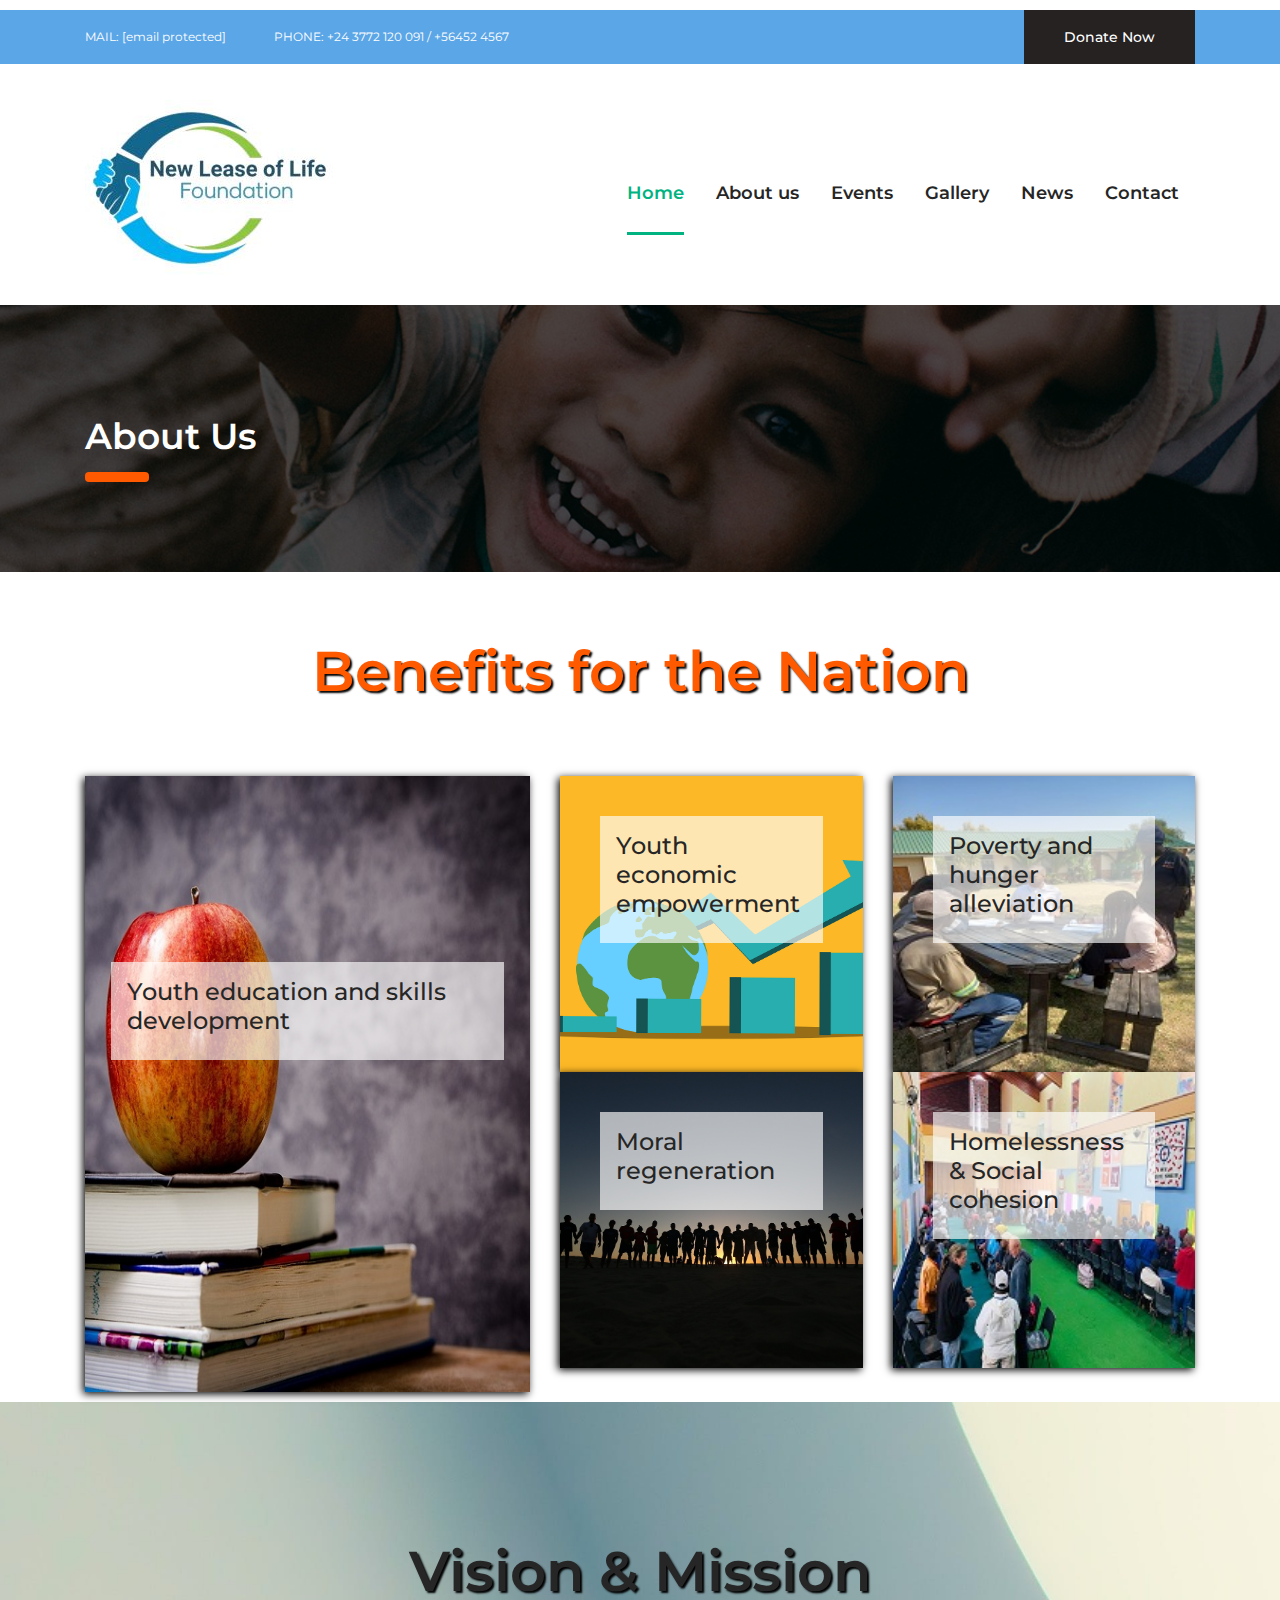
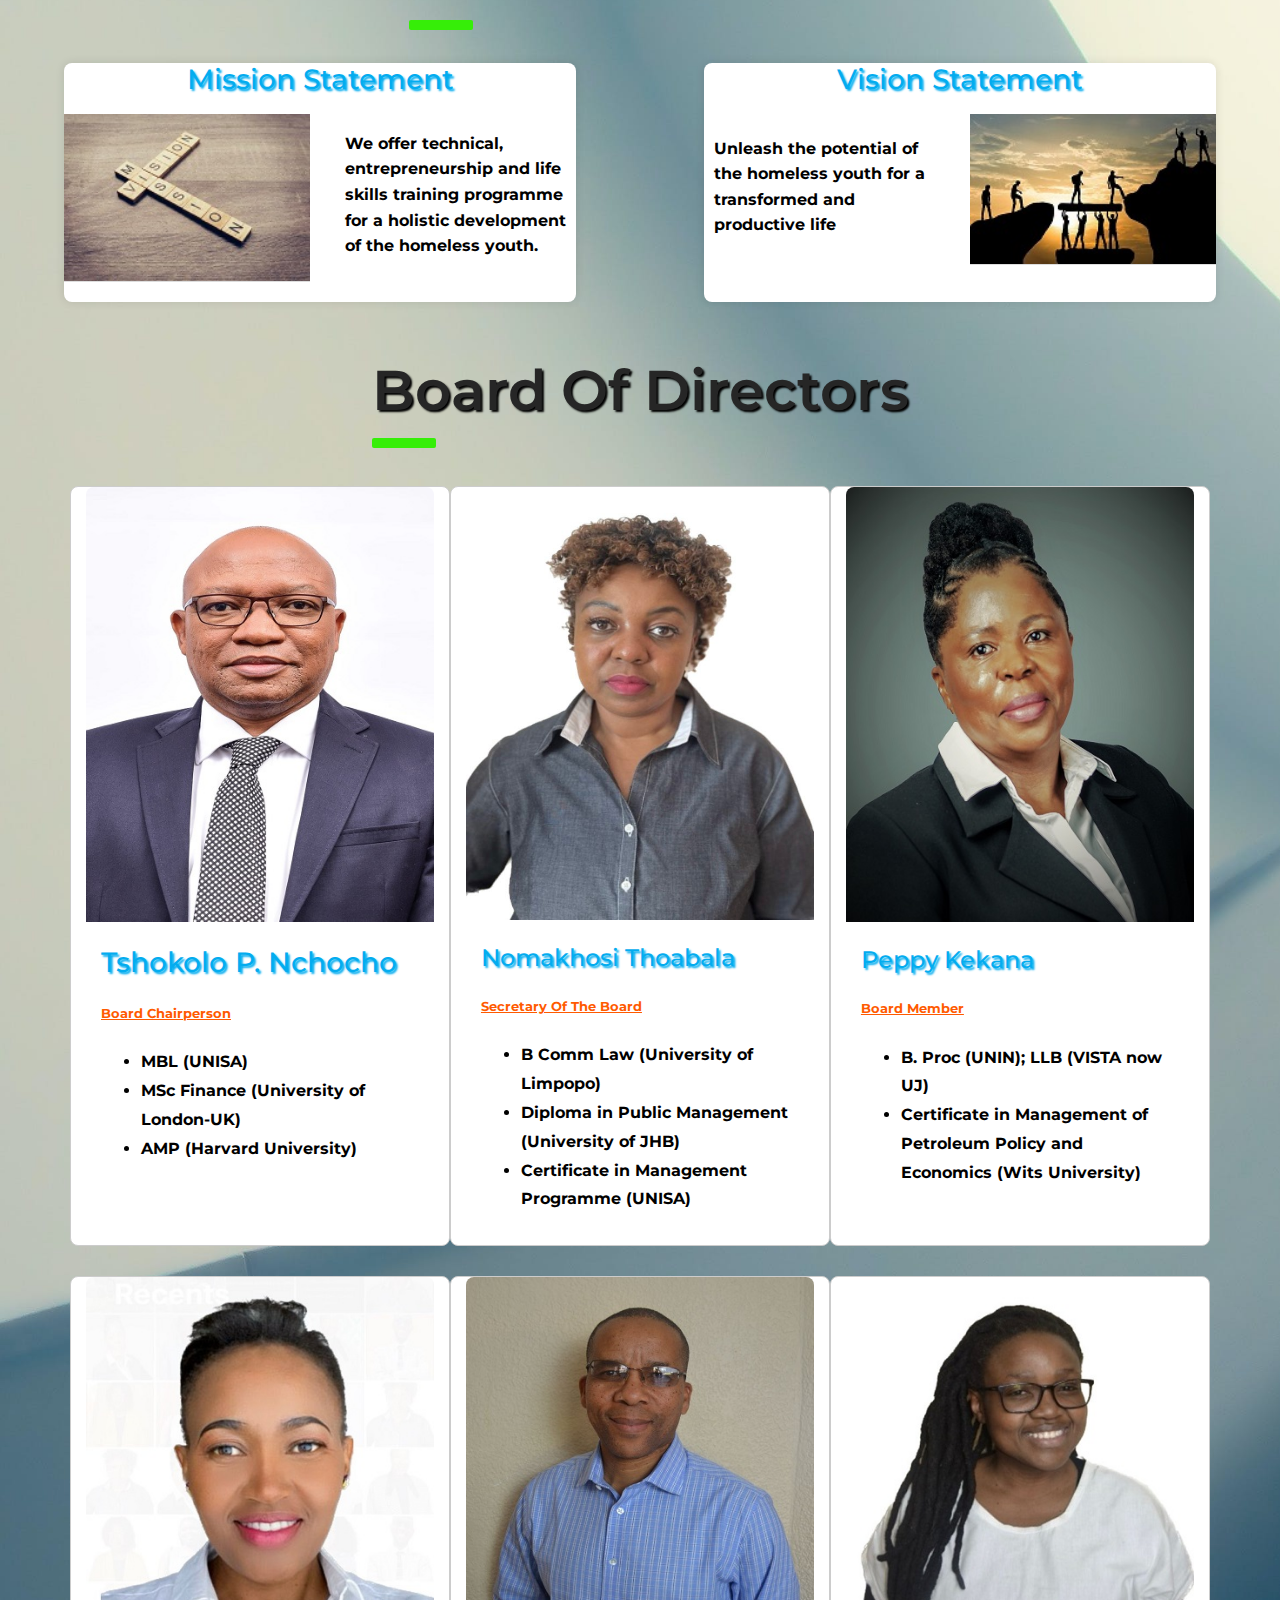
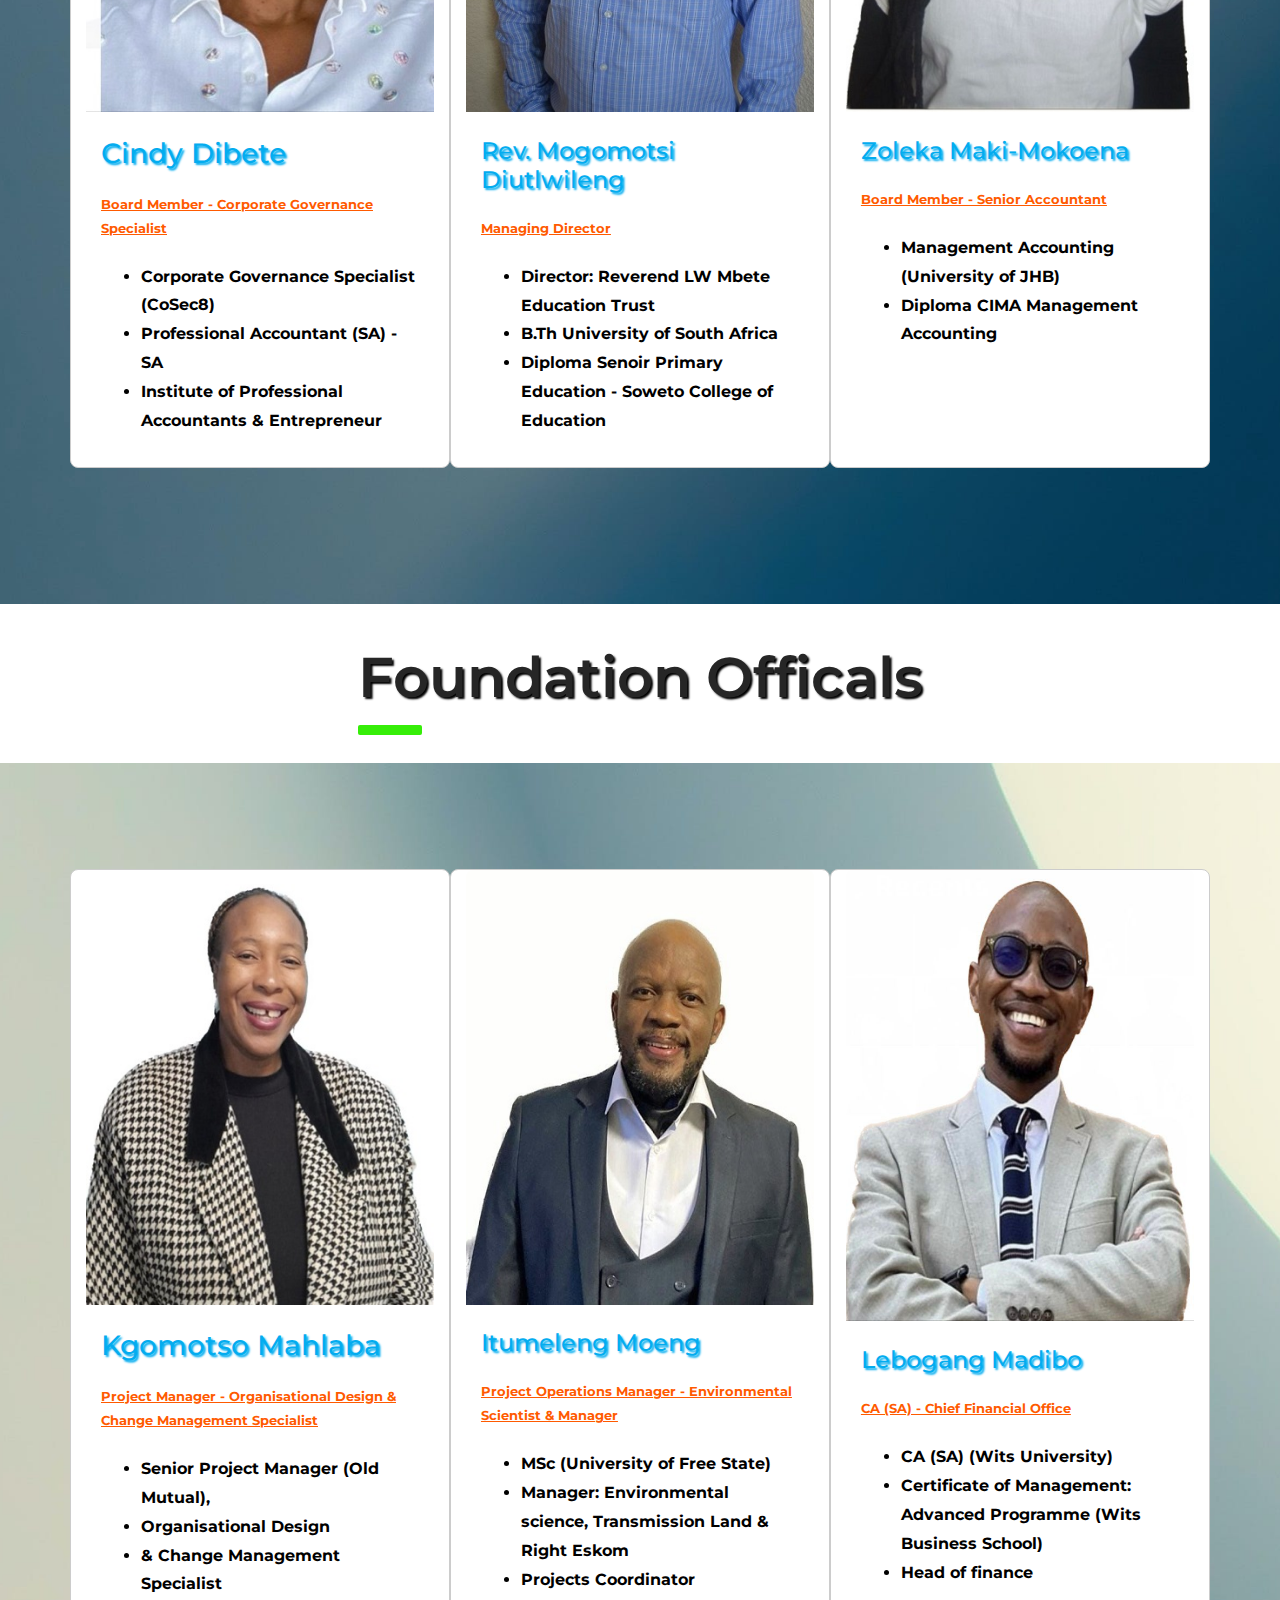
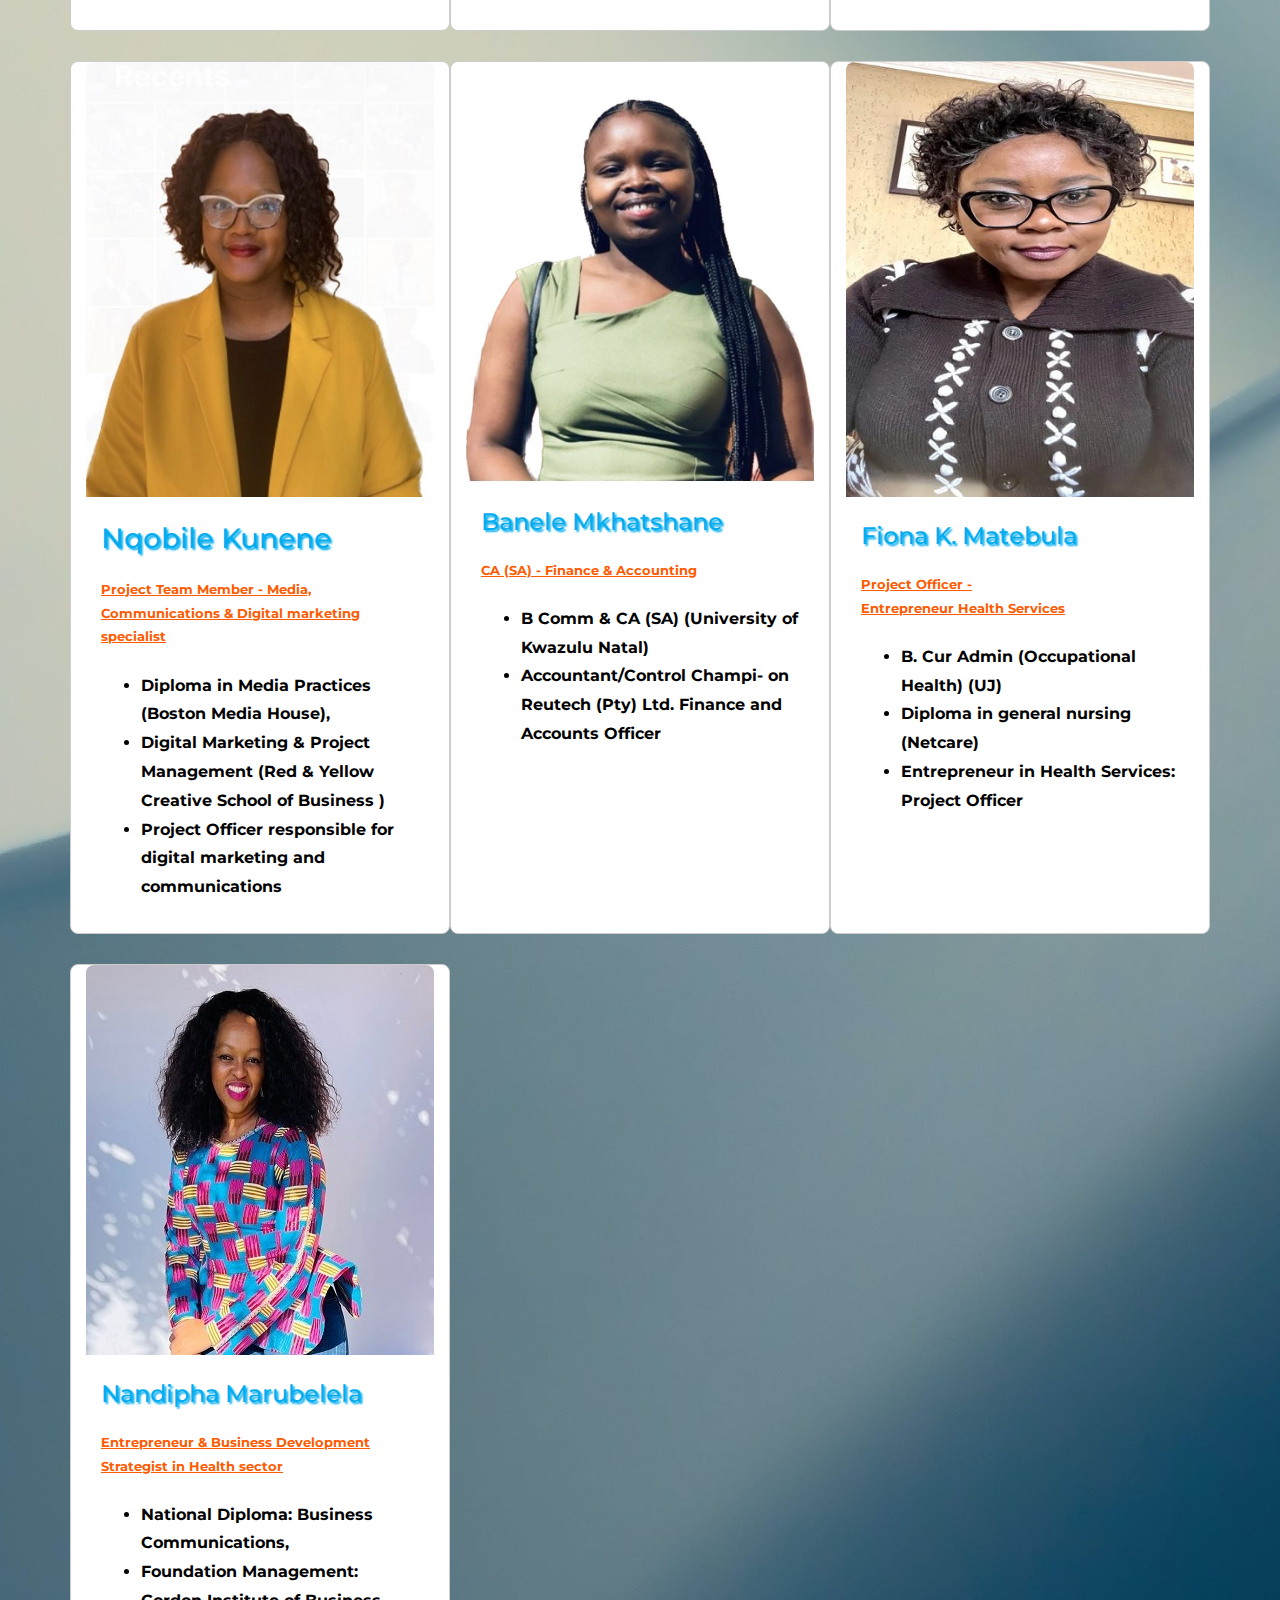
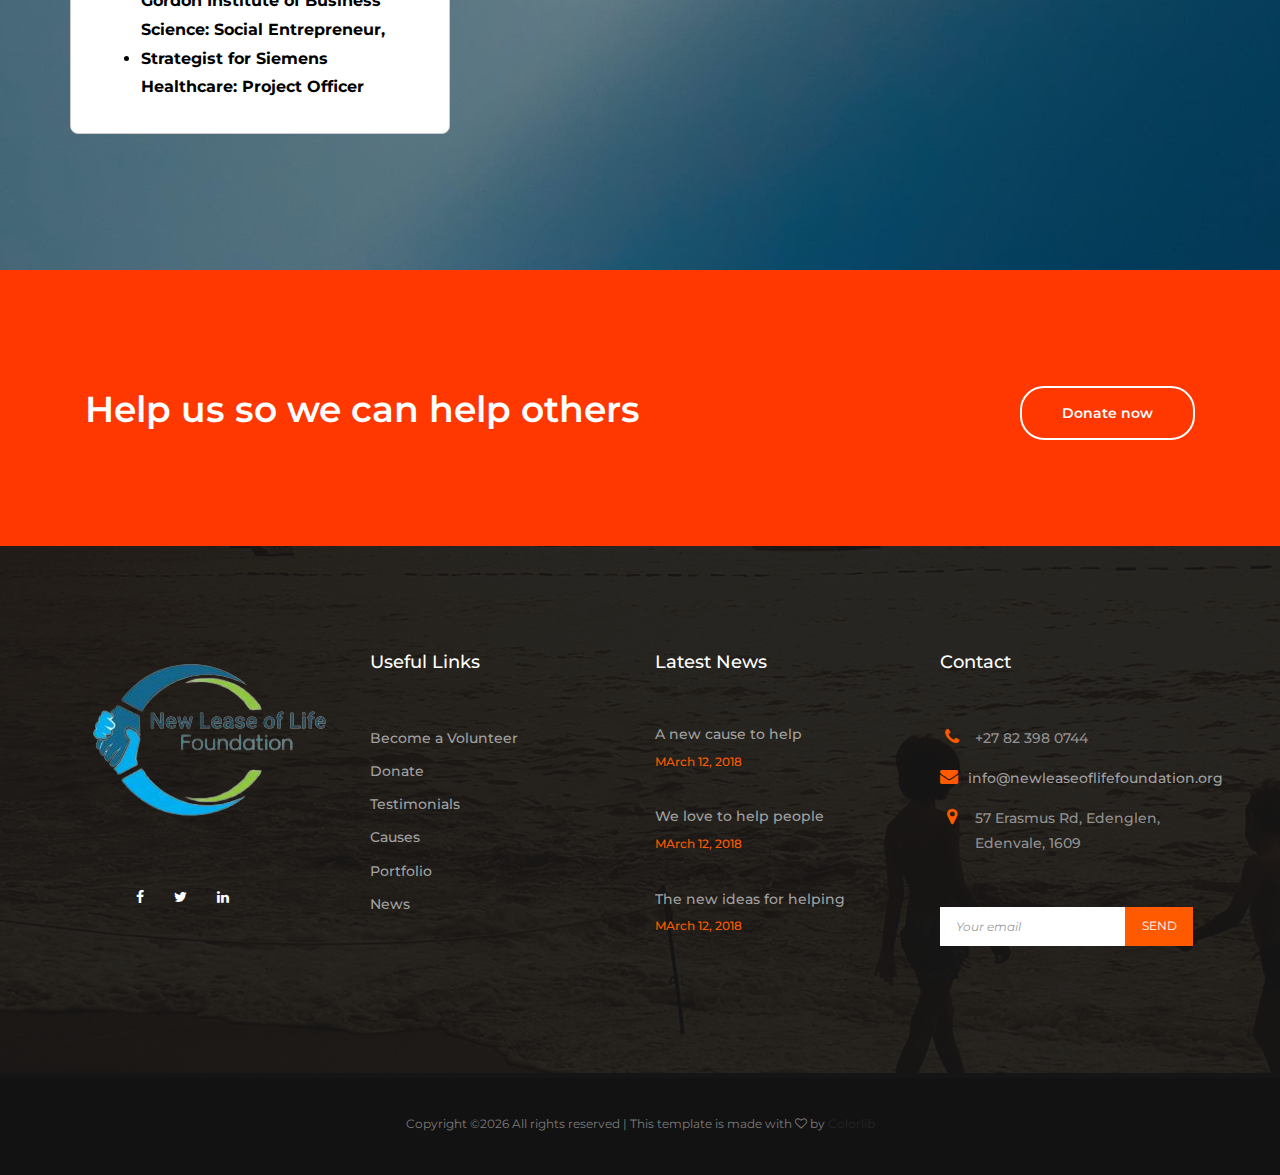
==== about.html @ 9cc70233 "final-touches-events" ====
<!DOCTYPE html>
<html lang="en">

<!-- Mirrored from preview.colorlib.com/theme/thecharity/about.html by HTTrack Website Copier/3.x [XR&CO'2014], Sun, 10 Dec 2023 06:50:58 GMT -->
<head>
<title>New Lease of Life Foundation</title>
<link rel="icon" href="images/business-logo/logo2.png" type="image/x-icon">

<meta charset="utf-8">
<meta name="viewport" content="width=device-width, initial-scale=1, shrink-to-fit=no">

<link rel="stylesheet" href="css/bootstrap.min.css">

<link rel="stylesheet" href="css/font-awesome.min.css">

<link rel="stylesheet" href="css/elegant-fonts.css">

<link rel="stylesheet" href="css/themify-icons.css">

<link rel="stylesheet" href="css/swiper.min.css">

<link rel="stylesheet" href="style.css">
<script nonce="775b1b0b-80d0-445e-9477-5478e23a5476">(function(w,d){!function(j,k,l,m){j[l]=j[l]||{};j[l].executed=[];j.zaraz={deferred:[],listeners:[]};j.zaraz.q=[];j.zaraz._f=function(n){return async function(){var o=Array.prototype.slice.call(arguments);j.zaraz.q.push({m:n,a:o})}};for(const p of["track","set","debug"])j.zaraz[p]=j.zaraz._f(p);j.zaraz.init=()=>{var q=k.getElementsByTagName(m)[0],r=k.createElement(m),s=k.getElementsByTagName("title")[0];s&&(j[l].t=k.getElementsByTagName("title")[0].text);j[l].x=Math.random();j[l].w=j.screen.width;j[l].h=j.screen.height;j[l].j=j.innerHeight;j[l].e=j.innerWidth;j[l].l=j.location.href;j[l].r=k.referrer;j[l].k=j.screen.colorDepth;j[l].n=k.characterSet;j[l].o=(new Date).getTimezoneOffset();if(j.dataLayer)for(const w of Object.entries(Object.entries(dataLayer).reduce(((x,y)=>({...x[1],...y[1]})),{})))zaraz.set(w[0],w[1],{scope:"page"});j[l].q=[];for(;j.zaraz.q.length;){const z=j.zaraz.q.shift();j[l].q.push(z)}r.defer=!0;for(const A of[localStorage,sessionStorage])Object.keys(A||{}).filter((C=>C.startsWith("_zaraz_"))).forEach((B=>{try{j[l]["z_"+B.slice(7)]=JSON.parse(A.getItem(B))}catch{j[l]["z_"+B.slice(7)]=A.getItem(B)}}));r.referrerPolicy="origin";r.src="../../cdn-cgi/zaraz/sd0d9.js?z="+btoa(encodeURIComponent(JSON.stringify(j[l])));q.parentNode.insertBefore(r,q)};["complete","interactive"].includes(k.readyState)?zaraz.init():j.addEventListener("DOMContentLoaded",zaraz.init)}(w,d,"zarazData","script");})(window,document);</script></head>
<body class="single-page about-page">
<header class="site-header">
<div class="top-header-bar">
<div class="container">
<div class="row flex-wrap justify-content-center justify-content-lg-between align-items-lg-center">
<div class="col-12 col-lg-8 d-none d-md-flex flex-wrap justify-content-center justify-content-lg-start mb-3 mb-lg-0">
<div class="header-bar-email">
MAIL: <a href="#"><span class="__cf_email__" data-cfemail="40232f2e34212334002f3532232821322934396e232f2d">[email&#160;protected]</span></a>
</div>
<div class="header-bar-text">
<p>PHONE: <span>+24 3772 120 091 / +56452 4567</span></p>
</div>
</div>
<div class="col-12 col-lg-4 d-flex flex-wrap justify-content-center justify-content-lg-end align-items-center">
<div class="donate-btn">
<a href="#" onclick="showPopup()">Donate Now</a>
</div>
</div>
</div>
</div>
</div>
<div class="nav-bar">
<div class="container">
<div class="row">
<div class="col-12 d-flex flex-wrap justify-content-between align-items-center">
<div class="site-branding d-flex align-items-center">
<a class="d-block " href="index.html" rel="home"><img class="d-block" src="images/business-logo/logo.jpg" alt="logo"></a>
</div>
<nav class="site-navigation d-flex justify-content-end align-items-center">
<ul class="d-flex flex-column flex-lg-row justify-content-lg-end align-content-center">
<li class="current-menu-item"><a href="index.html">Home</a></li>
<li><a href="about.html">About us</a></li>
<li><a href="causes.html">Events</a></li>
<li><a href="portfolio.html">Gallery</a></li>
<li><a href="news.html">News</a></li>
<li><a href="contact.html">Contact</a></li>
</ul>
</nav>
<div class="hamburger-menu d-lg-none">
<span></span>
<span></span>
<span></span>
<span></span>
</div>
</div>
</div>
</div>
</div>
</header>
<div class="page-header">
<div class="container">
<div class="row">
<div class="col-12">
<h1>About Us</h1>
</div>
</div>
</div>
</div>
    <div class="container py-lg-5 py-md-4 py-sm-4 py-3">
            <h2 class="title2 text-right">Benefits for the Nation</h2>
            <div class="title-wls-text text-center mb-lg-5 mb-md-4 mb-sm-4 mb-3">
            </div>
            <div class="row">
               <div class="col-lg-5 service-two-grids">
                  <div class="color-img-five">
                     <div class="ser-sevice-grid text-center">
                        <h4 class="pb-3">Youth education and skills development </h4>
                        <!-- <p>Lorem ipsum dolor sit amet, consectetur adipiscing elit. Vestibulum nibh urna, euismod ut ornare non Lorem ipsum dolor sit amet Lorem ipsum dolor sit amet, consectetur adipiscing elit. Vestibulum nibh urna, euismod ut ornare non Lorem ipsum dolor sit amet</p> -->
                     </div>
                  </div>
               </div>
               <div class="col-lg-7 service-two-grids">
                  <div class="img-cols-grid row">
                     <div class="col-lg-6 col-md-6 col-sm-6">
                        <div class=" color-img-one" >
                           <div class="ser-sevice-grid text-center">
                              <h4 class="pb-3">Youth economic empowerment</h4>
                              <!-- <p>Lorem ipsum dolor sit amet, consectetur adipiscing elit. Vestibulum nibh urna</p> -->
                           </div>
                        </div>
                     </div>
                     <div class="col-lg-6 col-md-6 col-sm-6 ">
                        <div class=" color-img-two">
                           <div class="ser-sevice-grid text-center">
                              <h4 class="pb-3">Poverty and hunger alleviation </h4>
                              <!-- <p>Lorem ipsum dolor sit amet, consectetur adipiscing elit. Vestibulum nibh urna</p> -->
                           </div>
                        </div>
                     </div>
                     <div class="col-lg-6 col-md-6 col-sm-6 mt-md-4 mt-3">
                        <div class=" color-img-three">
                           <div class="ser-sevice-grid text-center">
                              <h4 class="pb-3">Moral regeneration </h4>
                              <!-- <p>Lorem ipsum dolor sit amet, consectetur adipiscing elit. Vestibulum nibh urna</p> -->
                           </div>
                        </div>
                     </div>
                     <div class="col-lg-6 col-md-6 col-sm-6 mt-md-4 mt-3">
                        <div class=" color-img-four">
                           <div class="ser-sevice-grid text-center">
                              <h4 class="pb-3">Homelessness & Social cohesion</h4>
                              <!-- <p>Lorem ipsum dolor sit amet, consectetur adipiscing elit. Vestibulum nibh urna</p> -->
                           </div>
                        </div>
                     </div>
                  </div>
               </div>
            </div>
         </div>
<div class="about-stats">
    <div class="bodHeading">
        <header class="entry-header">
            <div class="welcome-content">
                <h1 class="entry-title" style="align-items: center; margin-top: 40px;  font-size: 56px;">Vision & Mission</h1>
            </header>
        </div>
    <section>
        <div class="containerVM">
            <!-- Mission Statement -->
            <div class="section-top-border">
                <h3 class="v-and-m">Mission Statement</h3>
                <div class="row">
                    <div class="col-md-3">
                        <img src="images/vision-mission/mission.jpg" alt class="img-fluid">
                    </div>
                    <div class="col-md-9 mt-sm-20 left-align-p">
                        <p class="text-left" style="margin-left: 15px;color:black;font-weight:bolder;">We offer technical, entrepreneurship and life skills training programme for a holistic development of the homeless youth.</p>
                    </div>
                </div>
            </div>
            <!-- Vision Statement -->
            <div class="section-top-border">
                <h3 class="v-and-m">Vision Statement</h3>
                <div class="row">
                    <div class="col-md-9">
                        <p class="text-left" style="margin-left: 15px;color:black;font-weight:bolder">Unleash the potential of the homeless youth for a transformed and productive life</p>
                    </div>
                    <div class="col-md-3">
                        <img src="images/vision-mission/vision.jpg" alt class="img-fluid" >
                    </div>
                </div>
            </div>
        </div>
    </section>
<div class="container">
<div class="bodHeading">
    <header class="entry-header">
        <div class="welcome-content">
            <h1 class="entry-title" style="align-items: center; margin-top: 40px;  font-size: 56px;">Board Of Directors</h1>
        </header>
    </div>
</div>
  <div class="container">
      <div class="row">
          <!-- Board Member 1 -->
          <div class="col-lg-4 col-md-6 bod-member">
              <img src="images/BOD/bod2.jpg" class="img-fluid" alt="Board Member 1">
              <div class="frameText">
               <h3 class="bodName">Tshokolo P. Nchocho</h3>
                  <h5 class="bodTitle">Board Chairperson</h5>
                  <ul class="cardBody">
                  <li>MBL (UNISA)</li>
                  <li>MSc Finance (University of London-UK)</li>
                  <li>AMP (Harvard University)</li>   
                  </ul>
                  
              </div>
          </div>

          <!-- Board Member 2 -->
          <div class="col-lg-4 col-md-6 bod-member">
              <img src="images/BOD/bod3.jpg" class="img-fluid" alt="Board Member 2">
              <div class="frameText">
                  <h4 class="bodName">Nomakhosi Thoabala</h4>
                  <h5 class="bodTitle">Secretary Of The Board</h5>
                  <ul class="cardBody">
                  <li>B Comm Law (University of Limpopo)</li>
                  <li>Diploma in Public Management (University of JHB)</li>
                  <li>Certificate in Management Programme (UNISA)</li>   
                  </ul>
              </div>
          </div>

          <!-- Board Member 3 -->
          <div class="col-lg-4 col-md-6 bod-member">
              <img src="images/BOD/bod4.jpg" class="img-fluid" alt="Board Member 3">
              <div class="frameText">
                  <h4 class="bodName">Peppy Kekana</h4>
                  <h5 class="bodTitle">Board Member</h5>
                  <ul class="cardBody">
                  <li>B. Proc (UNIN); LLB (VISTA now UJ)</li>
                  <li>Certificate in Management of Petroleum Policy and Economics (Wits University)</li>
                  
                  </ul>
              </div>
          </div>
          
          <!-- Board Member 4 -->
          <div class="col-lg-4 col-md-6 bod-member">
                <img src="images/BOD/bod1.jpg" class="img-fluid" alt="Board Member 1">
              <div class="frameText">
               <h3 class="bodName">Cindy Dibete</h3>
                  <h5 class="bodTitle">Board Member - Corporate Governance Specialist</h5>
                  <ul class="cardBody">
                  <li>Corporate Governance Specialist (CoSec8)</li>
                  <li>Professional Accountant (SA) - SA</li>
                  <li>Institute of Professional Accountants & Entrepreneur</li>   
                  </ul>
                  
              </div>
          </div>

          <!-- Board Member 5 -->
          <div class="col-lg-4 col-md-6 bod-member">
              <img src="images/BOD/bod6.jpg" class="img-fluid" alt="Board Member 2">
              <div class="frameText">
                  <h4 class="bodName">Rev. Mogomotsi Diutlwileng</h4>
                  <h5 class="bodTitle">Managing Director</h5>
                  <ul class="cardBody">
                <li>Director: Reverend LW Mbete Education Trust</li>   
                  <li>B.Th University of South Africa</li>
                  <li>Diploma Senoir Primary Education - Soweto College of Education</li>
                  </ul>
              </div>
          </div>

          <!-- Board Member 6 -->
          <div class="col-lg-4 col-md-6 bod-member">
              <img src="images/BOD/bod5.jpg" class="img-fluid" alt="Board Member 3">
              <div class="frameText">
                  <h4 class="bodName">Zoleka Maki-Mokoena</h4>
                  <h5 class="bodTitle">Board Member - Senior Accountant</h5>
                  <ul class="cardBody">
                  <li>Management Accounting (University of JHB)</li>
                  <li>Diploma CIMA Management Accounting</li>
                  
                  </ul>
              </div>
          </div>
      </div>
  </div>
</div>
</div>
<div class="bodHeading">
    <header class="entry-header">
        <div class="welcome-content">
            <h1 class="entry-title" style="align-items: center; margin-top: 40px;  font-size: 56px;">Foundation Officals</h1>
        </header>
    </div>
</div>
<div class="foSection">
  <div class="container">
      <div class="row">
          <!-- Board Member 1 -->
          <div class="col-lg-4 col-md-6 bod-member">
              <img src="images/fo2.jpg" class="img-fluid" alt="Board Member 1">
              <div class="frameText">
               <h3 class="bodName">Kgomotso Mahlaba</h3>
                  <h5 class="bodTitle"> Project Manager - Organisational Design & Change Management
                                        Specialist</h5>
                  <ul class="cardBody">
                 <li> Senior Project Manager (Old Mutual),</li> 
                 <li> Organisational Design</li> 
                 <li>& Change Management Specialist</li>  
                  </ul>
              </div>
          </div>

          <!-- Board Member 2 -->
          <div class="col-lg-4 col-md-6 bod-member">
              <img src="images/fo1.jpg" class="img-fluid" alt="Board Member 2">
              <div class="frameText">
                  <h4 class="bodName">Itumeleng Moeng</h4>
                  <h5 class="bodTitle">Project Operations Manager - Environmental Scientist & Manager</h5>
                  <ul class="cardBody">
                  <li>MSc (University of Free State) </li>
                  <li> Manager: Environmental
                    science, Transmission Land & Right Eskom</li>
                  <li>Projects Coordinator</li>   
                  </ul>
              </div>
          </div>

          <!-- Board Member 3 -->
          <div class="col-lg-4 col-md-6 bod-member">
              <img src="images/fo4.jpg" class="img-fluid" alt="Board Member 1">
              <div class="frameText">
                  <h4 class="bodName">Lebogang Madibo</h4>
                  <h5 class="bodTitle">CA (SA) - Chief Financial Office</h5>
                  <ul class="cardBody">
                  <li> CA (SA) (Wits University)</li>
                  <li>Certificate of Management:
                    Advanced Programme (Wits Business School)</li>
                    <li>Head of finance</li>
                  </ul>
              </div>
          </div>
          
          <!-- Board Member 4 -->
          <div class="col-lg-4 col-md-6 bod-member">
                <img src="images/fo7.jpg" class="img-fluid" alt="Board Member 1">
              <div class="frameText">
               <h3 class="bodName">Nqobile Kunene</h3>
                  <h5 class="bodTitle">Project Team Member - Media, Communications & Digital
                    marketing specialist</h5>
                  <ul class="cardBody">
                  <li>Diploma in Media Practices (Boston Media House),</li>
                  <li>Digital
                    Marketing & Project Management (Red & Yellow Creative School of Business )</li>
                  <li>Project Officer responsible for digital marketing and
                    communications</li>   
                  </ul>
                  
              </div>
          </div>

          <!-- Board Member 5 -->
          <div class="col-lg-4 col-md-6 bod-member">
              <img src="images/fo3.jpg" class="img-fluid" alt="Board Member 2">
              <div class="frameText">
                  <h4 class="bodName">Banele Mkhatshane</h4>
                  <h5 class="bodTitle">CA (SA) - Finance & Accounting</h5>
                  <ul class="cardBody">
                <li>B Comm & CA (SA) (University of Kwazulu Natal) </li>   
                  <li>Accountant/Control Champi- on Reutech (Pty) Ltd. Finance and Accounts Officer</li>
                  </ul>
              </div>
          </div>

          <!-- Board Member 6 -->
          <div class="col-lg-4 col-md-6 bod-member">
              <img src="images/fo6.jpg" class="img-fluid" alt="Board Member 3">
              <div class="frameText">
                  <h4 class="bodName">Fiona K. Matebula</h4>
                  <h5 class="bodTitle">Project Officer -<br> Entrepreneur Health Services</h5>
                  <ul class="cardBody">
                  <li>B. Cur Admin (Occupational Health) (UJ)</li>
                  <li>Diploma in
                    general nursing (Netcare)</li>
                    <li>Entrepreneur in Health Services: Project Officer</li>
                  </ul>
              </div>
          </div>

          <div class="col-lg-4 col-md-6 bod-member">
            <img src="images/fo5.jpg" class="img-fluid" alt="Board Member 3">
            <div class="frameText">
                <h4 class="bodName">Nandipha Marubelela</h4>
                <h5 class="bodTitle">Entrepreneur & Business Development Strategist in Health
                    sector</h5>
                <ul class="cardBody">
                <li>National Diploma: Business Communications,</li>
                <li>Foundation
                    Management: Gordon Institute of Business Science: Social Entrepreneur, </li>
                  <li>Strategist for
                    Siemens Healthcare: Project Officer</li>
                </ul>
            </div>
        </div>
      </div>
  </div>
</div>
</div>
</div>
<div class="help-us">
<div class="container">
<div class="row">
<div class="col-12 d-flex flex-wrap justify-content-between align-items-center">
<h2>Help us so we can help others</h2>
<a class="btn orange-border" href="#" onclick="showPopup()">Donate now</a>
</div>
</div>
</div>
</div>
<footer class="site-footer">
<div class="footer-widgets">
<div class="container">
<div class="row">
<div class="col-12 col-md-6 col-lg-3">
<div class="foot-about">
<h2><a class="foot-logo" href="#"><img src="images/business-logo/logo3.png" alt></a></h2>

<ul class="d-flex flex-wrap align-items-center">
<li><a href="#"><i class="fa fa-facebook"></i></a></li>
<li><a href="#"><i class="fa fa-twitter"></i></a></li>
<li><a href="#"><i class="fa fa-linkedin"></i></a></li>
</ul>
</div>
</div>
<div class="col-12 col-md-6 col-lg-3 mt-5 mt-md-0">
<h2>Useful Links</h2>
<ul>
<li><a href="#">Become a Volunteer</a></li>
<li><a href="#" onclick="showPopup()">Donate</a></li>
<li><a href="#">Testimonials</a></li>
<li><a href="#">Causes</a></li>
<li><a href="#">Portfolio</a></li>
<li><a href="#">News</a></li>
</ul>
</div>
<div class="col-12 col-md-6 col-lg-3 mt-5 mt-md-0">
<div class="foot-latest-news">
<h2>Latest News</h2>
<ul>
<li>
<h3><a href="#">A new cause to help</a></h3>
<div class="posted-date">MArch 12, 2018</div>
</li>
<li>
<h3><a href="#">We love to help people</a></h3>
<div class="posted-date">MArch 12, 2018</div>
</li>
<li>
<h3><a href="#">The new ideas for helping</a></h3>
<div class="posted-date">MArch 12, 2018</div>
</li>
</ul>
</div>
</div>
<div class="col-12 col-md-6 col-lg-3 mt-5 mt-md-0">
<div class="foot-contact">
<h2>Contact</h2>
<ul>
<li><i class="fa fa-phone"></i><span>+27 82 398 0744</span></li>
<li><i class="fa fa-envelope"></i><span><a href="https://preview.colorlib.com/cdn-cgi/l/email-protection" class="__cf_email__" data-cfemail="1f707979767c7a5f6b7a726f737e6b7a317c7072">info@newleaseoflifefoundation.org</a></span></li>
<li><i class="fa fa-map-marker"></i><span>57 Erasmus Rd, Edenglen, Edenvale, 1609</span></li>
</ul>
</div>
<div class="subscribe-form">
<form class="d-flex flex-wrap align-items-center">
<input type="email" placeholder="Your email">
<input type="submit" value="send">
</form>
</div>
</div>
</div>
</div>
</div>
<div class="footer-bar">
<div class="container">
<div class="row">
<div class="col-12">
<p class="m-0">
Copyright &copy;<script data-cfasync="false" src="../../cdn-cgi/scripts/5c5dd728/cloudflare-static/email-decode.min.js"></script><script>document.write(new Date().getFullYear());</script> All rights reserved | This template is made with <i class="fa fa-heart-o" aria-hidden="true"></i> by <a href="https://colorlib.com/" target="_blank">Colorlib</a>
</p>
</div>
</div>
</div>
</div>
</footer>
<!-- Popup Modal -->
<div id="popupModal">
  <div class="popup-content">
      <span class="close" onclick="closePopup()">&times;</span>
      <h4>Donations</h4>
      <div class="contact-address-grid mb-3">
          <p>New Lease of Life Foundation</p>
      </div>
                  <form name="PayFastPayNowForm" action="https://www.payfast.co.za/eng/process" method="post">
                     <input required type="hidden" name="cmd" value="_paynow">
                     <input required type="hidden" name="receiver" pattern="[0-9]" value="22945775">
                     <input type="hidden" name="return_url" value="https://www.newleaseoflifefoundation.org/index.html">
                     <input type="hidden" name="cancel_url" value="https://www.newleaseoflifefoundation.org/index.html">
                     <table style="width: 100%;">
                     <tr>
                     <td style="padding: 10px;"><label id="PayFastAmountLabel" for="PayFastAmount">Amount: </label></td>
                     <td style="padding: 10px;"><input required id="PayFastAmount" type="number" step=".01" name="amount" min="5.00" placeholder="5.00" value="50"
                        style="width: 100%;
                        padding: 8px;
                        border: 1px solid #ccc;
                        border-radius: 4px;"></td>
                     </tr>
                     </table>
                     
                     <input required type="hidden" name="item_name" maxlength="255" value="Homeless Youth Development">
                     <input type="hidden" name="item_description" maxlength="255" value="Technical training and personal-development of homeless youth (18 - 35 years)">
                     <table style="width: 100%;">
                     <tr>
                     <td colspan="2" class="center" style="padding: 10px;">
                     <input type="image" src="https://my.payfast.io/images/buttons/DonateNow/Primary-Large-DonateNow.png" alt="Donate Now" title="Donate Now with Payfast"
                     style="display: block; margin: 0 auto;">
                     </td>
                     </tr>
                     </table>
                     </form>
</div>
</div>
<script type="text/javascript" src="js/jquery.js"></script>
<script type="text/javascript" src="js/jquery.collapsible.min.js"></script>
<script type="text/javascript" src="js/swiper.min.js"></script>
<script type="text/javascript" src="js/jquery.countdown.min.js"></script>
<script type="text/javascript" src="js/circle-progress.min.js"></script>
<script type="text/javascript" src="js/jquery.countTo.min.js"></script>
<script type="text/javascript" src="js/jquery.barfiller.js"></script>
<script type="text/javascript" src="js/custom.js"></script>
<script src="js/donate.js"></script>

<script async src="https://www.googletagmanager.com/gtag/js?id=UA-23581568-13"></script>

<script>
  window.dataLayer = window.dataLayer || [];
  function gtag(){dataLayer.push(arguments);}
  gtag('js', new Date());

  gtag('config', 'UA-23581568-13');
</script>
<script defer src="https://static.cloudflareinsights.com/beacon.min.js/v84a3a4012de94ce1a686ba8c167c359c1696973893317" integrity="sha512-euoFGowhlaLqXsPWQ48qSkBSCFs3DPRyiwVu3FjR96cMPx+Fr+gpWRhIafcHwqwCqWS42RZhIudOvEI+Ckf6MA==" data-cf-beacon='{"rayId":"83338df09907f168","b":1,"version":"2023.10.0","token":"cd0b4b3a733644fc843ef0b185f98241"}' crossorigin="anonymous"></script>
</body>

<!-- Mirrored from preview.colorlib.com/theme/thecharity/about.html by HTTrack Website Copier/3.x [XR&CO'2014], Sun, 10 Dec 2023 06:50:59 GMT -->
</html>
---- css/elegant-fonts.css ----
@font-face {
	font-family: 'ElegantIcons';
	src:url('../fonts/ElegantIcons.eot');
	src:url('../fonts/ElegantIconsd41d.eot?#iefix') format('embedded-opentype'),
		url('../fonts/ElegantIcons.woff') format('woff'),
		url('../fonts/ElegantIcons.ttf') format('truetype'),
		url('../fonts/ElegantIcons.svg#ElegantIcons') format('svg');
	font-weight: normal;
	font-style: normal;
}

/* Use the following CSS code if you want to use data attributes for inserting your icons */

/* Use the following CSS code if you want to have a class per icon */
/*
Instead of a list of all class selectors,
you can use the generic selector below, but it's slower:
[class*="your-class-prefix"] {
*/
---- css/themify-icons.css ----
@font-face {
	font-family: 'themify';
	src:url('../fonts/themify9f24.eot?-fvbane');
	src:url('../fonts/themifyd41d.eot?#iefix-fvbane') format('embedded-opentype'),
		url('../fonts/themify9f24.woff?-fvbane') format('woff'),
		url('../fonts/themify9f24.ttf?-fvbane') format('truetype'),
		url('../fonts/themify9f24.svg?-fvbane#themify') format('svg');
	font-weight: normal;
	font-style: normal;
}

 [class*=" ti-"] {
	font-family: 'themify';
	speak: none;
	font-style: normal;
	font-weight: normal;
	font-variant: normal;
	text-transform: none;
	line-height: 1;

	/* Better Font Rendering =========== */
	-webkit-font-smoothing: antialiased;
	-moz-osx-font-smoothing: grayscale;
}
---- style.css ----
@import url('https://fonts.googleapis.com/css?family=Montserrat:300,400,500,600,700');

body {
    color: #262626;
    font-size: 16px;
    line-height: 1.8;
    font-family: 'Montserrat', sans-serif;
    transition: opacity 0.5s ease-in-out;
}

img {
    vertical-align: baseline;
}
.color-img-one {
    background: url(/images/s5.1.png)no-repeat center;
}

.color-img-two {
    background: url(/images/s4.jpg)no-repeat center;
}

.color-img-three {
    background: url(/images/s3.1.jpg)no-repeat center;
}

.color-img-four {
    background: url(/images/s2.jpg)no-repeat center;
}

.color-img-one,
.color-img-two,
.color-img-three,
.color-img-four,
.color-img-five {
    background-size: cover;
    -webkit-background-size: cover;
    -moz-background-size: cover;
    -o-background-size: cover;
    -ms-background-size: cover;
    height: 296px;
    padding: 40px; /* Adjusted padding to accommodate content without causing overflow */
    box-shadow: -2px 2px 8px black;
}

.color-img-five {
    height: 616px;
    padding: 120px 26px; /* Adjusted padding for color-img-five */
}

.ser-sevice-grid {
    padding: 1em;
    transition: 0.5s all;
    -webkit-transition: 0.5s all;
    -moz-transition: 0.5s all;
    -o-transition: 0.5s all;
    -ms-transition: 0.5s all;
    background: rgba(255, 255, 255, 0.65);
}

.ser-sevice-grid:hover {
    background: #ff5a00;
    color: white;
}

.ser-sevice-grid:hover .ser-sevice-grid h4 {
    color: #fff;
}
.color-img-five {
    background: url(../images/s6\ \(1\).jpg)no-repeat center;
    background-size: cover;
    -webkit-background-size: cover;
    -moz-background-size: cover;
    -o-background-size: cover;
    -ms-background-size: cover;
    height: 616px;
    padding: 186px 26px;
    box-shadow: -2px 2px 8px black;
}

.title2{
    text-align: center;
    padding: 5%;
    color: #ff5a00;
    font-weight: bolder;
    font-size: 56px;
    font-weight: 600;
    text-shadow: 2px 2px 2px #000000
}


/*--------------------------------------------------------------
# Links
--------------------------------------------------------------*/
a {
    color: #262626;
}

a:visited {
    color: #757686;
}

a:hover, a:focus, a:active {
    color: #262626;
}

a:focus {
    outline: thin dotted;
}

a:hover, a:active {
    outline: 0;
    list-style: none;
}

/*--------------------------------------------------------------
# Site Header
--------------------------------------------------------------*/
/*
# Header Bar
--------------------------------*/
.top-header-bar {
    background: #5ba6e7;
    color: #fff;
}

/*
# Header Bar Email
--------------------------------*/
.header-bar-email,
.header-bar-text {
    padding: 20px 0;
    font-size: 12px;
    line-height: 1;
    text-transform: uppercase;
}

.header-bar-email a,
.header-bar-text span {
    text-transform: lowercase;
    color: #fff;
    text-decoration: none;
}

/*
# Header Bar Text
--------------------------------*/
.header-bar-text {
    margin-left: 48px;
}

.header-bar-text p {
    margin: 0;
}

/*
# Header Bar Donate Button
--------------------------------*/
.donate-btn a {
    display: inline-block;
    padding: 20px 40px;
    font-size: 14px;
    font-weight: 500;
    line-height: 1;
    color: #fff;
    text-decoration: navajowhite;
    background: #262222;
}

/*
# Site Branding
--------------------------------*/
.site-branding {
    width: calc(100% - 24px);
    padding: 20px 0;
}

.site-branding a {
    margin-top: 6px;
}

@media screen and (min-width: 992px){
    .site-branding {
        width: auto;
    }
}

/*
  Hamburger Menu
----------------------------------------*/
.hamburger-menu {
    position: relative;
    width: 24px;
    height: 22px;
    margin: 0 auto;
    transition: .5s ease-in-out;
    cursor: pointer;
}

.hamburger-menu span {
    display: block;
    position: absolute;
    height: 2px;
    width: 100%;
    background: #262626;
    border-radius: 10px;
    opacity: 1;
    left: 0;
    transition: .25s ease-in-out;
}

.hamburger-menu span:nth-child(1) {
    top: 2px;
}

.hamburger-menu span:nth-child(2),
.hamburger-menu span:nth-child(3) {
    top: 10px;
}

.hamburger-menu span:nth-child(4) {
    top: 18px;
}

.hamburger-menu.open span:nth-child(1) {
    top: 18px;
    width: 0;
    left: 50%;
}

.hamburger-menu.open span:nth-child(2) {
    transform: rotate(45deg);
}

.hamburger-menu.open span:nth-child(3) {
    transform: rotate(-45deg);
}

.hamburger-menu.open span:nth-child(4) {
    top: 18px;
    width: 0;
    left: 50%;
}

/*
# Main Menu
--------------------------------*/
.site-navigation ul {
    position: fixed;
    top: 0;
    left: -320px;
    z-index: 9999;
    width: 320px;
    max-width: calc(100% - 120px);
    height: 100%;
    padding: 30px 15px;
    margin: 0;
    background: #fff;
    list-style: none;
    overflow-x: scroll;
    transition: all 0.35s;
}

.site-navigation.show ul {
    left: 0;
}

.site-navigation ul li {
    margin: 0 16px;
}
.site-navigation ul li a {
    display: block;
    padding: 16px 0;
    font-size: 18px;
    font-weight: 600;
    line-height: 1;
    color: #262626;
    text-decoration: none;
    transition: color .35s;
}

@media screen and (min-width: 992px) {
    .site-navigation ul {
        position: relative;
        top: auto;
        left: auto;
        width: 100%;
        max-width: 100%;
        height: auto;
        padding: 0;
        overflow: auto;
        background: transparent;
    }

    .site-navigation ul li a {
        padding: 49px 0 30px;
    }
}

.site-navigation ul li a:hover,
.site-navigation ul li.current-menu-item a {
    border-bottom: 3px solid #00b381;
    color: #00b381;
}

/*
# Menu SHopping Cart
--------------------------------*/
.header-bar-cart {
    margin-left: 40px;
}

.header-bar-cart a {
    width: 48px;
    height: 100%;
}

.header-bar-cart a {
    color: #fff;
    text-decoration: none;
}

/*--------------------------------------------------------------
# Hero Section
--------------------------------------------------------------*/
.hero-slider {
    max-height: 820px;
}

.hero-content-wrap {
    position: relative;
    color: #fff;
}

.hero-content-overlay {
    top: 0;
    left: 0;
    background: rgba(0,0,0,.5);
}

.hero-content-wrap img {
    display: block;
    width: 100%;
    height: 100%;
    margin: 0;
    object-fit: cover;
}

.hero-content-overlay h1 {
    margin: 0;
    font-size: 102px;
    font-weight: 600;
    line-height: 1;
}

.hero-content-overlay h4 {
    margin: 0;
    font-size: 46px;
    font-weight: 600;
}

.hero-content-overlay p {
    font-weight: 500;
    line-height: 1.8;
}

.hero-content-overlay .entry-footer a.btn {
    color: #fff;
}

.hero-slider .pagination-wrap {
    bottom: 0;
    left: 0;
    z-index: 99;
    height: 60px;
}


.hero-slider .swiper-pagination-bullet {
    width: 24px;
    height: 20px;
    margin-right: 6px;
    border-radius: 0;
    font-size: 12px;
    color: #fff;
    background: transparent;
    opacity: 1;
}

.hero-slider .swiper-pagination-bullet-active {
    color: #ff5a00;
}

.hero-slider .swiper-button-next,
.hero-slider .swiper-button-prev {
    width: 70px;
    height: 70px;
    margin-top: -35px;
    border-radius: 50%;
    background: -moz-linear-gradient(180deg, rgba(255,90,0,1) 0%, rgba(255,54,0,1) 100%); /* ff3.6+ */
    background: -webkit-gradient(linear, left top, right top, color-stop(0%, rgba(255,90,0,1)), color-stop(100%, rgba(1255,54,0,1))); /* safari4+,chrome */
    background: -webkit-linear-gradient(180deg, rgba(255,90,0,1) 0%, rgba(255,54,0,1) 100%); /* safari5.1+,chrome10+ */
    background: -o-linear-gradient(180deg, rgba(255,90,0,1) 0%, rgba(255,54,0,1) 100%); /* opera 11.10+ */
    background: -ms-linear-gradient(180deg, rgba(255,90,0,1) 0%, rgba(255,54,0,1) 100%); /* ie10+ */
    background: linear-gradient(270deg, rgba(255,90,0,1) 0%, rgba(255,54,0,1) 100%); /* w3c */
    filter: progid:DXImageTransform.Microsoft.gradient( startColorstr='#ff5a00', endColorstr='#ff3600',GradientType=1 ); /* ie6-9 */
    transition: all .35s;
}

.hero-slider .swiper-button-next {
    right: 80px;
}

.hero-slider .swiper-button-prev {
    left: 80px;
}

.hero-slider .swiper-button-next span,
.hero-slider .swiper-button-prev span {
    display: block;
    width: 36px;
    padding-top: 15px;
    margin: 0 auto;
}

.hero-slider .swiper-button-next path,
.hero-slider .swiper-button-prev path {
    fill: #fff;
}

.hero-slider .swiper-button-next.swiper-button-disabled,
.hero-slider .swiper-button-prev.swiper-button-disabled {
    opacity: 0;
}

@media screen and (max-width: 1200px){
    .hero-content-overlay h1 {
        font-size: 72px;
    }

    .hero-content-overlay h4 {
        font-size: 32px;
    }

    .hero-content-overlay p {
        font-size: 14px;
    }

    .hero-slider .pagination-wrap {
        height: 40px;
    }
}

@media screen and (max-width: 992px){
    .hero-content-overlay h1 {
        font-size: 48px;
    }

    .hero-content-overlay h4 {
        font-size: 22px;
    }

    .hero-content-overlay p,
    .hero-slider .pagination-wrap,
    .hero-slider .swiper-button-next,
    .hero-slider .swiper-button-prev{
        display: none;
    }

    .hero-content-overlay footer{
        margin-top: 12px !important;
    }
}

/*--------------------------------------------------------------
# Elements Page
--------------------------------------------------------------*/
.elements-wrap {
    margin-top: 80px;
}
.logo{
    position: absolute;
}

.elements-page .elements-heading .entry-title {
    font-size: 24px;
    font-weight: 600;
    color: #262626;
}

.elements-page .elements-container {
    margin-top: 54px;
    
}

.elements-page .btn {
    margin-right: 20px;
}

/*
# Button
----------------------------------*/
.btn {
    padding: 18px 40px;
    border: 2px solid #262626;
    border-radius: 24px;
    font-size: 14px;
    font-weight: 600;
    line-height: 1;
    color: #262626;
    outline: none;
}

.btn:focus {
    outline: none;
}

.btn.orange-border {
    border-color: #0fc63d;
}
@media only screen and (max-width: 767px) {
    .entry-footer a.btn.orange-border {
        color: black; /* Replace 'new-color' with the desired color for mobile and tablet view */
    }
}



.btn.orange-border:hover,
.btn.gradient-bg {
    border-color: transparent;
    background: -moz-linear-gradient(180deg, #00b381 0%, #0fc63d 100%); /* ff3.6+ */
    background: -webkit-gradient(linear, left top, right top, color-stop(0%, #00b381), color-stop(100%, #0fc63d)); /* safari4+,chrome */
    background: -webkit-linear-gradient(180deg, #00b381 0%, #0fc63d 100%); /* safari5.1+,chrome10+ */
    background: -o-linear-gradient(180deg,#00b381 0%, #0fc63d 100%); /* opera 11.10+ */
    background: -ms-linear-gradient(180deg, #00b381 0%, #0fc63d 100%); /* ie10+ */
    background: linear-gradient(270deg, #00b381 0%, #0fc63d 100%); /* w3c */
    filter: progid:DXImageTransform.Microsoft.gradient( startColorstr='#ff5a00', endColorstr='#ff3600',GradientType=1 ); /* ie6-9 */
    color: #fff;
}

/*
# Accordion
----------------------------------*/
.accordion-wrap {
    position: relative;
}

.accordion-wrap .entry-content {
    margin: 0;
}

.accordion-wrap .entry-title {
    padding: 12px 38px;
    margin-bottom: 15px;
    border-radius: 30px;
    background: #f3f3f3;
    font-size: 14px;
    font-weight: 600;
    color: #262626;
    cursor: pointer;
}

.accordion-wrap .entry-title.active {
    border: 0;
    background: -moz-linear-gradient(180deg, rgba(255,90,0,1) 0%, rgba(255,54,0,1) 100%); /* ff3.6+ */
    background: -webkit-gradient(linear, left top, right top, color-stop(0%, rgba(255,90,0,1)), color-stop(100%, rgba(1255,54,0,1))); /* safari4+,chrome */
    background: -webkit-linear-gradient(180deg, rgba(255,90,0,1) 0%, rgba(255,54,0,1) 100%); /* safari5.1+,chrome10+ */
    background: -o-linear-gradient(180deg, rgba(255,90,0,1) 0%, rgba(255,54,0,1) 100%); /* opera 11.10+ */
    background: -ms-linear-gradient(180deg, rgba(255,90,0,1) 0%, rgba(255,54,0,1) 100%); /* ie10+ */
    background: linear-gradient(270deg, rgba(255,90,0,1) 0%, rgba(255,54,0,1) 100%); /* w3c */
    filter: progid:DXImageTransform.Microsoft.gradient( startColorstr='#ff5a00', endColorstr='#ff3600',GradientType=1 ); /* ie6-9 */
    color: #fff;
}

.accordion-wrap .entry-title .arrow-r::before,
.accordion-wrap .entry-title .arrow-d::before {
    content: "+";
    font-size: 24px;
    font-weight: 400;
}

.accordion-wrap .entry-title .arrow-d::before {
    content: "-";
}

/*
# Content
----------------------------------*/
.accordion-wrap .entry-content {
    display: none;
}

.accordion-wrap .entry-content p {
    padding: 18px 38px;
    font-size: 14px;
    line-height: 2;
    color: #929191;
}

/*
# Tabs
----------------------------------*/
ul.tabs-nav {
    margin: 0;
    padding: 0;
    list-style: none;
}

ul.tabs-nav .tab-nav {
    padding: 12px 32px;
    margin-right: 6px;
    border-radius: 30px;
    background: #f3f3f3;
    font-size: 14px;
    font-weight: 600;
    color: #262626;
    cursor: pointer;
    transition: all .35s;
}

ul.tabs-nav .tab-nav.active {
    border: 0;
    background: -moz-linear-gradient(180deg, rgba(255,90,0,1) 0%, rgba(255,54,0,1) 100%); /* ff3.6+ */
    background: -webkit-gradient(linear, left top, right top, color-stop(0%, rgba(255,90,0,1)), color-stop(100%, rgba(1255,54,0,1))); /* safari4+,chrome */
    background: -webkit-linear-gradient(180deg, rgba(255,90,0,1) 0%, rgba(255,54,0,1) 100%); /* safari5.1+,chrome10+ */
    background: -o-linear-gradient(180deg, rgba(255,90,0,1) 0%, rgba(255,54,0,1) 100%); /* opera 11.10+ */
    background: -ms-linear-gradient(180deg, rgba(255,90,0,1) 0%, rgba(255,54,0,1) 100%); /* ie10+ */
    background: linear-gradient(270deg, rgba(255,90,0,1) 0%, rgba(255,54,0,1) 100%); /* w3c */
    filter: progid:DXImageTransform.Microsoft.gradient( startColorstr='#ff5a00', endColorstr='#ff3600',GradientType=1 ); /* ie6-9 */
    color: #fff;
}

.tabs .tab-nav {
    margin-bottom: -1px;
    z-index: 99;
}

.tabs-container {
    padding: 34px;
    
}

.tab-content {
    display: none;
}

.tab-content p {
    margin-bottom: 0;
    font-size: 14px;
    line-height: 2;
    color: #929191;
}

/*
# Circular Progress Bar
----------------------------------*/
.circular-progress-bar {
    margin: 20px 0;
    text-align: center;
}

.circular-progress-bar .circle {
    position: relative;
    width: 156px;
    height: 156px;
    margin: 0 auto;
}

.circular-progress-bar .circle strong {
    position: absolute;
    top: 50%;
    left: 0;
    margin-top: -24px;
    width: 100%;
    font-size: 48px;
    font-weight: 500;
    line-height: 1;
    color: #262626;
}

.circular-progress-bar .circle strong i {
    margin-top: 5px;
    font-size: 24px;
    font-style: normal;
}

.circular-progress-bar .entry-title {
    margin-top: 32px;
    font-size: 18px;
    font-weight: 600;
    color: #262626;
}

/*
# Counter Box
----------------------------------*/
.counter-box {
    margin: 20px 0;
    text-align: center;
}

.counter-box .start-counter {
    margin-top: 10px;
    font-size: 48px;
    font-weight: 500;
    color: #262626;
}

.counter-box .counter-k {
    font-size: 24px;
    font-weight: 500;
}

.counter-box .entry-title {
    margin-top: 16px;
    font-size: 14px;
    color: #595858;
}

/*
# Icon Box
----------------------------------*/
.icon-box {
    padding: 40px;
    border-radius: 24px;
    border: 2px solid #00b381;
    background: #ecf2f5;
    text-align: center;
    transition: all .35s;
}

.icon-box:hover,
.icon-box.active {
    border: 0;
    background: -moz-linear-gradient(180deg, #00b381 0%, #0fc63d 100%); /* ff3.6+ */
    background: -webkit-gradient(linear, left top, right top, color-stop(0%, #00b381), color-stop(100%, #0fc63d)); /* safari4+,chrome */
    background: -webkit-linear-gradient(180deg, #00b381 0%, #0fc63d 100%); /* safari5.1+,chrome10+ */
    background: -o-linear-gradient(180deg,#00b381 0%, #0fc63d 100%); /* opera 11.10+ */
    background: -ms-linear-gradient(180deg, #00b381 0%, #0fc63d 100%); /* ie10+ */
    background: linear-gradient(270deg, #00b381 0%, #0fc63d 100%); /* w3c */
    filter: progid:DXImageTransform.Microsoft.gradient( startColorstr='#ff5a00', endColorstr='#ff3600',GradientType=1 ); /* ie6-9 */
    color: #fff;
}

.icon-box figure img:nth-of-type(1) {
    display: block;
}

.icon-box figure img:nth-of-type(2) {
    display: none;
}

.icon-box:hover figure img:nth-of-type(1),
.icon-box.active figure img:nth-of-type(1) {
    display: none;
}

.icon-box:hover figure img:nth-of-type(2),
.icon-box.active figure img:nth-of-type(2) {
    display: block;
}

.icon-box .entry-title {
    margin-top: 28px;
    font-size: 24px;
    font-weight: 600;
    color: #262626;
}

.icon-box:hover .entry-title,
.icon-box.active .entry-title {
    color: #fff;
}

.icon-box .entry-content {
    margin-top: 24px;
}

.icon-box .entry-content p {
    margin: 0;
    font-size: 14px;
    color: #595858;
}

.icon-box:hover .entry-content p,
.icon-box.active .entry-content p {
    color: #fff;
}

/*
# Bar Filler
----------------------------------*/
.barfiller {
    position:relative;
    width:100%;
    height:5px;
    border-radius: 3px;
    background:#d6dee1;
}

.barfiller .fill {
    display:block;
    position:relative;
    width:0px;
    height:100%;
    border-radius: 3px;
    background:#333;
    z-index:1;
}

.barfiller .tipWrap {
    display:none;
}

.barfiller .tip {
    left: 0;
    position: absolute;
    z-index: 2;
    width: 42px;
    height: 42px;
    padding-top: 14px;
    margin-top: -21px;
    border-radius: 50%;
    font-size: 15px;
    font-weight: 500;
    line-height: 1;
    text-align: center;
    background: #ff5a00;
    color: #fff;
}

/*--------------------------------------------------------------
# Homepage
--------------------------------------------------------------*/
/*
# Icon Boxes
--------------------------------*/
.home-page-icon-boxes {
    padding: 96px 0;
    background: url(../images/s1.jpg)no-repeat center;
    background-size: cover;
    -webkit-background-size: cover;
    -moz-background-size: cover;
    -o-background-size: cover;
    -ms-background-size: cover;
}
.stats-heading{
    text-align: center;
    color: rgb(231, 173, 106);
    text-decoration: underline;
    padding-bottom: 50px;
}

/*
# Welcome
--------------------------------*/
.home-page-welcome {
    position: relative;
    padding: 96px 0;
    background: url("images/welcome-bg.jpg") no-repeat center;
    background-size: cover;
    z-index: 99;
}

.home-page-welcome::after {
    content: '';
    position: absolute;
    top: 0;
    left: 0;
    z-index: -1;
    width: 100%;
    height: 100%;
    background: rgba(21,21,21,.9);
}

.welcome-content .entry-title {
    position: relative;
    padding-bottom: 24px;
    font-size: 36px;
    font-weight: 600;
    color: #fff;
}

.welcome-content .entry-title::before {
    content: '';
    position: absolute;
    bottom: 0;
    left: 0;
    width: 64px;
    height: 10px;
    border-radius: 2px;
    /* background: #ff5a00; */
    background: #36ee08;
}

.welcome-content .entry-content {
    font-size: 14px;
    line-height: 2;
    color: #b7b7b7;
}

.home-page-welcome img {
    display: block;
    width: 100%;
}

@media screen and (max-width: 992px){
    .home-page-welcome img {
        margin-bottom: 60px;
    }
}

/*
# Upcoming Events
--------------------------------*/
.home-page-events {
    padding: 96px 0;
}

.section-heading .entry-title {
    position: relative;
    padding-bottom: 24px;
    font-size: 36px;
    font-weight: 600;
}

.section-heading  .entry-title::before {
    content: '';
    position: absolute;
    bottom: 0;
    left: 0;
    width: 64px;
    height: 4px;
    border-radius: 2px;
    background: #ff5a00;
}

@media screen and (max-width: 992px) {
    .home-page-events .featured-cause .section-heading {
        margin-top: 80px;
    }
}

.event-wrap {
    margin-top: 40px;
}

.event-wrap figure {
    width: 144px;
    height: auto;
}

.event-wrap figure img {
    display: block;
    width: 100%;
}

.event-content-wrap {
    width: calc(100% - 180px);
    margin-top: -10px;
}

.event-content-wrap .entry-title a {
    font-size: 18px;
    font-weight: 600;
    color: #262626;
}

.event-content-wrap .posted-date a,
.event-content-wrap .cats-links a {
    display: block;
    position: relative;
    margin-top: 6px;
    font-size: 11px;
    font-weight: 500;
    line-height: 1;
    color: #262626;
}

.event-content-wrap .posted-date a {
    padding-right: 14px;
    margin-right: 14px;
}

.event-content-wrap .posted-date a::after {
    content: '';
    position: absolute;
    top: 0;
    right: 0;
    width: 1px;
    height: 100%;
    background: #262626;
}

.event-content-wrap .entry-content {
    margin-top: 12px;
    margin-bottom: 0;
    font-size: 14px;
    color: #929191;
}

.event-content-wrap .entry-footer a {
    display: block;
    margin-top: 10px;
    font-size: 14px;
    color: #ff5a00;
    text-decoration: none;
}

/*
# Featured Cause
--------------------------------*/
.home-page-events {
    padding: 96px 0;
}

.cause-wrap {
    margin-top: 50px;
}

.featured-cause .cause-wrap {
    padding: 40px 24px;
    background: #edf3f5;
}

.featured-cause .featured-cause .cause-wrap figure {
    width: 246px;
    height: auto;
}

.cause-wrap figure img {
    display: block;
    width: 100%;
}

.featured-cause .cause-content-wrap {
    width: calc(100% - 280px);
}

.cause-content-wrap .entry-title a {
    font-size: 18px;
    font-weight: 600;
    color: #262626;
}

.cause-content-wrap .posted-date a,
.cause-content-wrap .cats-links a {
    display: block;
    position: relative;
    margin-top: 6px;
    font-size: 11px;
    font-weight: 500;
    line-height: 1;
    color: #262626;
}

.cause-content-wrap .posted-date a {
    padding-right: 14px;
    margin-right: 14px;
}

.cause-content-wrap .posted-date a::after {
    content: '';
    position: absolute;
    top: 0;
    right: 0;
    width: 1px;
    height: 100%;
    background: #262626;
}

.cause-content-wrap .entry-content {
    margin-top: 28px;
    margin-bottom: 0;
    font-size: 14px;
    color: #929191;
}

.cause-wrap .fund-raised {
    margin-top: 64px;
}

.fund-raised-details {
    font-size: 14px;
    color: #929191;
}

/*
# Home Causes
--------------------------------*/
.our-causes {
    position: relative;
    padding: 96px 0;
    background: url("images/cause-bg.jpg") no-repeat center;
    background-size: cover;
    z-index: 99;
}

.our-causes::after {
    content: '';
    position: absolute;
    top: 0;
    left: 0;
    z-index: -1;
    width: 100%;
    height: 100%;
    background: rgba(232,237,238,.8);
}

.our-causes .cause-wrap {
    margin-top: 60px;
}

.our-causes .cause-wrap figure {
    position: relative;
}

.our-causes .cause-wrap figure .figure-overlay {
    top: 0;
    left: 0;
    z-index: 99;
    opacity: 0;
    visibility: hidden;
    background: rgba(0,0,0,.7);
    transition: all .5s;
}

.our-causes .cause-wrap figure:hover .figure-overlay {
    opacity: 1;
    visibility: visible;
}

.our-causes .cause-content-wrap {
    padding: 32px;
    background: #fff;
}

.our-causes .cause-content-wrap .entry-content {
    margin-top: 20px;
}

.our-causes .cause-wrap .fund-raised {
    margin-top: 48px;
}

.our-causes .swiper-button-next,
.our-causes .swiper-button-prev {
    width: 70px;
    height: 70px;
    margin-top: -10px;
    border-radius: 50%;
    background: -moz-linear-gradient(180deg, rgba(255,90,0,1) 0%, rgba(255,54,0,1) 100%); /* ff3.6+ */
    background: -webkit-gradient(linear, left top, right top, color-stop(0%, rgba(255,90,0,1)), color-stop(100%, rgba(1255,54,0,1))); /* safari4+,chrome */
    background: -webkit-linear-gradient(180deg, rgba(255,90,0,1) 0%, rgba(255,54,0,1) 100%); /* safari5.1+,chrome10+ */
    background: -o-linear-gradient(180deg, rgba(255,90,0,1) 0%, rgba(255,54,0,1) 100%); /* opera 11.10+ */
    background: -ms-linear-gradient(180deg, rgba(255,90,0,1) 0%, rgba(255,54,0,1) 100%); /* ie10+ */
    background: linear-gradient(270deg, rgba(255,90,0,1) 0%, rgba(255,54,0,1) 100%); /* w3c */
    filter: progid:DXImageTransform.Microsoft.gradient( startColorstr='#ff5a00', endColorstr='#ff3600',GradientType=1 ); /* ie6-9 */
    transition: all .35s;
}

.our-causes .swiper-button-next {
    right: -120px;
}

.our-causes .swiper-button-prev {
    left: -120px;
}

.our-causes .swiper-button-next span,
.our-causes .swiper-button-prev span {
    display: block;
    width: 36px;
    padding-top: 15px;
    margin: 0 auto;
}

.our-causes .swiper-button-next path,
.our-causes .swiper-button-prev path {
    fill: #fff;
}

.our-causes .swiper-button-next.swiper-button-disabled,
.our-causes .swiper-button-prev.swiper-button-disabled {
    opacity: 0;
}

@media screen and (max-width: 1400px){
    .our-causes .swiper-button-next {
        right: 0;
    }

    .our-causes .swiper-button-prev {
        left: 0;
    }
}

@media screen and (max-width: 576px){
    .our-causes .swiper-button-next,
    .our-causes .swiper-button-prev {
        display: none;
    }
}

/*
# Home Milestone
--------------------------------*/
.home-page-limestone {
    padding: 96px 0;
}

.home-page-limestone .section-heading .entry-title {
    padding-bottom: 36px;
    line-height: 1.6;
}

.home-page-limestone .section-heading p {
    font-size: 14px;
    color: #595858;
}

/*--------------------------------------------------------------
# About Page
--------------------------------------------------------------*/
.foSection{
    padding: 96px 0;
    background: url(images/BOD/bod-bg.jpg) no-repeat center;
    background-size: cover;
}
.cardBody{
    color:black;
    font-weight: bolder;
}
.bodTitle{
    color:#ff5a00; 
    font-weight: bolder;
}
.bodName{
    color:#03ACEF; 
    text-shadow: 2px 2px 2px #03ACEF;
}
.v-and-m{
 text-align: center; 
 color:#03ACEF; 
 text-shadow: 2px 2px 2px #03ACEF;
}
.bodHeading{
    /* color: #ff5a00; */
    color: #36ee08;
    /* color: #5ba6e7; */
    margin-top: 0; /* Reset default margin */
    display: flex;
    align-items: center;
    justify-content: center;
    padding-bottom: 20px;
    font-weight:bolder;
    /*height: 100vh;  Adjust if needed */
    text-shadow: 2px 2px 2px #000000
}

.bod-member {
    margin-bottom: 30px;
    border: 1px solid #ccc;
    border-radius: 8px;
    background-color: white;
    overflow: hidden;
    transition: box-shadow 0.3s ease-in-out;
}

.bod-member:hover {
    box-shadow: 0 0 15px rgba(0, 0, 0, 0.3);
}

.bod-member img {
    max-width: 100%;
    height: auto;
    border-radius: 8px 8px 0 0;
}

.bod-member .frameText {
    padding: 15px;
    text-align: left;
}
.frameText h5{
    text-decoration: underline;
}

/* Add this if you want a slight shadow on hover */
.bod-member:hover .frameText {
    box-shadow: 0 5px 15px rgba(0, 0, 0, 0.3);
}


.entry-title {
    font-size: 36px;
}

.container {
    margin-top: 10px;
    margin-bottom: 10px;
}

/* New CSS for responsive layout */
@media (min-width: 768px) {
    .bod-member {
        flex: 0 0 33.33%;
        max-width: 33.33%;
    }
}

.single-page .page-header {
    position: relative;
    z-index: 99;
    padding-top: 100px;
    padding-bottom: 72px;
    background-size: cover !important;
}

.single-page .page-header::after {
    content: '';
    position: absolute;
    top: 0;
    left: 0;
    z-index: -1;
    width: 100%;
    height: 100%;
    background: rgba(0,0,0,.7);
}

.single-page .page-header h1 {
    position: relative;
    padding-bottom: 24px;
    font-size: 36px;
    font-weight: 600;
    color: #fff;
}

.single-page .page-header h1::before {
    content: '';
    position: absolute;
    bottom: 0;
    left: 0;
    width: 64px;
    height: 10px;
    border-radius: 4px;
    background: #ff5a00;
}
.headingBod{
    text-align: center;
    /* font-size: 100pc; */
    font-weight: bolder;
    color: white;
}

.containerVM {
    display: flex;
    justify-content: space-between;
}

.section-top-border {
    flex: 0 0 40%; /* Adjust the width as needed */
    margin: 5px 0; /* Decreased margin */
    background-color: #fff;
    box-shadow: 0 0 10px rgba(0, 0, 0, 0.1);
    border-radius: 8px;
    overflow: hidden;
    transition: transform 0.3s ease-in-out;
    margin-left: 5%;
    margin-right: 5%;
}

.section-top-border:hover {
    transform: scale(1.05);
}

.section-top-border img {
    width: 100%;
    height: auto;
    border-bottom: 1px solid #ddd;
}

.section-top-border .row {
    display: flex;
    justify-content: space-between;
    align-items: center;
    padding: 10px;
}

.section-top-border .col-md-9,
.section-top-border .col-md-3 {
    flex: 0 0 48%; /* Adjust the width as needed */
}

.section-top-border p {
    color: #666;
    font-size: 16px;
    line-height: 1.6;
}

.text-left {
    text-align: left !important;
}

/* Media Queries for Tablet and Phone View */
@media (max-width: 767px) {
    .containerVM {
        flex-wrap: wrap;
        justify-content: flex-start;
    }

    .section-top-border {
        flex: 0 0 100%; /* Full width in smaller screens */
        margin: 5px 0; /* Decreased margin */
    }

    .section-top-border .row {
        flex-direction: column;
    }

    .section-top-border .col-md-9,
    .section-top-border .col-md-3 {
        flex: 0 0 100%; /* Full width in smaller screens */
        margin-bottom: 10px; /* Added margin between sections in smaller screens */
    }
}


.about-page .page-header {
    background: url(images/about-bg.jpg) no-repeat center;
}

.about-page .welcome-wrap {
    padding: 96px 0;
}

.about-page .welcome-content .entry-title {
    color: #262626;
}

@media screen and (max-width: 992px){
    .about-page .welcome-content .entry-title {
        margin-top: 60px;
    }
}

.about-page .welcome-content .entry-content {
    color: #929191;
}

.about-page .welcome-wrap img {
    display: block;
    width: 100%;
}

.about-stats {
    padding: 96px 0;
    background: url(images/BOD/bod-bg.jpg) no-repeat center;
    background-size: cover;
}

.about-stats .circular-progress-bar .circle strong,
.about-stats .circular-progress-bar .entry-title {
    color: #fff;
}

.about-testimonial {
    padding: 0 0 96px;
}

.testimonial-cont {
    margin-top: 96px;
}

.testimonial-cont,
.testimonial-cont p {
    position: relative;
}

.testimonial-cont::before {
    content: '“';
    position: absolute;
    top: 0;
    left: 0;
    width: 48px;
    height: 48px;
    font-size: 48px;
    font-family: 'Montserrat', sans-serif;
    font-weight: 500;
    font-style: italic;
    line-height: 1;
    color: #ff5a00;
}

.testimonial-cont .entry-content {
    padding-top: 42px;
}

.testimonial-cont p {
    padding-bottom: 32px;
    font-size: 30px;
    font-weight: 600;
    line-height: 1.6;
    font-style: italic;
}

.testimonial-cont p::after {
    content: '';
    position: absolute;
    bottom: 0;
    left: 0;
    width: 64px;
    height: 4px;
    border-radius: 2px;
    background: #ff5a00;
}

.testimonial-cont .entry-footer img {
    width: 64px;
    height: 64px;
    border-radius: 50%;
}

.testimonial-cont .entry-footer h4 {
    margin-left: 20px;
    font-size: 14px;
    font-weight: 600;
    color: #595858;
}

.testimonial-cont .entry-footer h4 span {
    color: #ff5a00;
}

.help-us {
    padding: 70px 0 96px;
    background: #ff3700;
}

.help-us h2 {
    margin-top: 36px;
    font-size: 36px;
    font-weight: 600;
    color: #fff;
}

.help-us .btn {
    margin-top: 36px;
}

.help-us .btn,
.help-us .btn:hover {
    border-color: #fff;
    color: #fff;
}

/*--------------------------------------------------------------
# Causes
--------------------------------------------------------------*/
.causes-page .page-header {
    background: url(images/portfolio-bg2.jpg) no-repeat center;
}

.causes-page .featured-cause {
 padding: 96px 0;
}

.causes-page .our-causes {
    position: relative;
    padding:  70px 0 96px;
    background: none;
}

.causes-page .our-causes .cause-wrap {
    margin-top: 36px;
}

.causes-page .our-causes::after {
    display: none;
}

.causes-page .our-causes .cause-content-wrap {
    border: 1px solid #e0e0e0;
    border-top: 0;
}

.causes-page .highlighted-cause {
    padding: 46px 0 96px;
    background: #262626;
}

.causes-page .highlighted-cause .entry-title {
    padding-right: 24px;
    margin-top: 60px;
    line-height: 1.6;
    color: #fff;
}

.causes-page .highlighted-cause .entry-title::before {
    display: none;
}

.causes-page .highlighted-cause .entry-content {
    font-size: 14px;
    line-height: 2;
    color: #edf3f5;
}

.causes-page .highlighted-cause img {
    width: 100%;
    margin-top: 60px;
}

@media screen and (max-width: 1200px) and (min-width: 992px) {
    .cause-wrap figure {
        width: 100%;
    }

    .featured-cause .cause-content-wrap {
        width: 100%;
        margin-top: 40px;
    }
}

@media screen and (max-width: 576px) {
    .cause-wrap figure {
        width: 100%;
    }

    .featured-cause .cause-content-wrap {
        width: 100%;
        margin-top: 40px;
    }
}

/*--------------------------------------------------------------
# Single Cause
--------------------------------------------------------------*/
.single-cause .page-header {
    background: url(images/single-cause-bg.jpg) no-repeat center;
}

.single-cause .highlighted-cause {
    padding: 46px 0 96px;
}

.single-cause .highlighted-cause .entry-title {
    padding-right: 24px;
    margin-top: 60px;
    line-height: 1.6;
}

.single-cause .highlighted-cause .entry-content {
    color: #929191;
}

.single-cause .highlighted-cause img {
    width: 100%;
    margin-top: 60px;
}

/*
# Short Content
--------------------------------*/
.short-content-wrap {
    padding-bottom: 96px;
}

.short-content .entry-title {
    font-size: 18px;
    font-weight: 500;
}

.short-content p {
    margin-top: 40px;
    font-size: 14px;
    color: #929191;
}

/*
# Donation Form
--------------------------------*/
.donation-form-wrap {
    padding: 96px 64px;
    margin-bottom: 96px;
    background: #edf3f5;
}

.donation-form-wrap h2 {
    font-size: 30px;
    font-weight: 500;
}

.donation-form-wrap h4 {
    font-size: 16px;
    font-weight: 500;
}

.donation-form .radio-label {
    display : block;
}

.donation-form .radio-label > input[type="radio"] {
    visibility: hidden;
    position: absolute;
}

.donation-form .radio-label > input + .donate-amount {
    display: flex;
    justify-content: center;
    align-items: center;
    cursor: pointer;
    padding: 40px 30px;
    margin-right: 15px;
    border: 2px solid #e0e0e0;
    font-size: 30px;
    line-height: 1;
    font-weight: 500;
    background: #fff;
}

.donation-form .radio-label:nth-last-of-type(1) > input + .donate-amount {
    margin-right: 0;
}

.donation-form .radio-label > input:checked + .donate-amount {
    border-color: #ff5a00;
}

.donation-form .payment-type input[type="radio"] {
    visibility: hidden;
    position: absolute;
}

.donation-form .payment-type label {
    position: relative;
    margin-right: 40px;
    font-size: 14px;
    line-height: 1;
    color: #6a6a6a;
}

.donation-form .payment-type input[type="radio"] + .payment-type-radio {
    display: block;
    width: 18px;
    height: 18px;
    margin-right: 15px;
    border: 1px solid #e0e0e0;
    border-radius: 50%;
    background: #fff;
    cursor: pointer;
}

.donation-form .payment-type input[type="radio"] + .payment-type-radio + .centered-dot {
    visibility: hidden;
    display: block;
    position: absolute;
    left: 7px;
    width: 4px;
    height: 4px;
    border-radius: 50%;
    background: #ff5e06;
}

.donation-form .payment-type input[type="radio"]:checked + .payment-type-radio {
    border-color: #ff5e06;
}


.donation-form .payment-type input[type="radio"]:checked + .payment-type-radio + .centered-dot {
    visibility: visible;
}

.billing-information input {
    width: calc(50% - 14px);
    padding: 12px 30px;
    margin-top: 28px;
    border: 1px solid #e0e0e0;
    font-size: 14px;
    line-height: 1;
}

.billing-information input::placeholder {
    color: #929191;
}

@media screen and (max-width: 768px){
    .billing-information input {
        width: 100%;
    }
}

/*--------------------------------------------------------------
# Portfolio
--------------------------------------------------------------*/
.portfolio .page-header {
    background: url(images/portfolio-bg2.jpg) no-repeat center;
}

.portfolio-wrap {
    padding: 96px 0;
}

.portfolio-wrap .mt-48 {
    margin-top: 45px;
}

.portfolio-wrap .mt-72 {
    margin-top: 72px;
}

.portfolio-wrap .portfolio-item {
    display: none;
    margin-bottom: 30px;
}

.portfolio-wrap .portfolio-item.visible {
    display: block;
}

.portfolio-cont {
    margin-bottom: 20px;
}

.portfolio-cont img {
    width: 100%;
}

.portfolio-cont .entry-title {
    margin-top: 12px;
    font-size: 18px;
    font-weight: 500;
}

.portfolio-cont .entry-title a {
    color: #262626;
}

.portfolio-item img {
    transform: rotate(-180deg);
    transition: transform 0.5s ease-in-out;
  }
  
  .portfolio-item img.loaded {
    transform: rotate(0);
  }
  
  

.portfolio-cont h4 {
    margin-top: 10px;
    font-size: 14px;
    font-weight: 500;
    color: #ff5a00;
}

/*--------------------------------------------------------------
# News
--------------------------------------------------------------*/
.news-page .page-header {
    background: url(images/portfolio-bg2.jpg) no-repeat center;
}

.news-wrap {
    padding: 96px 0;
}

.news-content {
    margin-bottom: 64px;
}

.news-content:nth-last-of-type(1) {
    margin-bottom: 0;
}

.news-content img {
    display: block;
    width: 100%;
    margin: 0;
}

.news-content .entry-header {
    margin-top: 34px;
}

.news-content .entry-header .header-elements,
.news-content .donate-icon  {
    margin-top: 30px;
}

.news-content .entry-title {
    font-size: 24px;
    font-weight: 500;
}

.news-content .entry-title a {
    color: #262626;
}

.news-content .posted-date {
    font-size: 14px;
    font-weight: 500;
    color: #ff5a00;
}

.post-metas {
    font-size: 12px;
    line-height: 1;
    color: #929191;
}

.post-metas a {
    color: #929191;
}

.post-metas > span {
    display: block;
    padding-right: 10px;
    margin-top: 6px;
    margin-right: 10px;
    border-right: 1px solid #929191;
}

.post-metas > span:nth-last-of-type(1) {
    border: 0;
    padding-right: 0;
    margin-right: 0;
}

.news-content .entry-content {
    margin-top: 32px;
    font-size: 14px;
    color: #929191;
}

.news-content .entry-footer {
    margin-top: 56px;
}

/*--------------------------------------------------------------
# Pagination
--------------------------------------------------------------*/
.pagination {
    margin-top: 92px;
}

.pagination a {
    margin-right: 16px;
    font-size: 12px;
    font-weight: 500;
    line-height: 1;
    color: #262626;
    text-decoration: navajowhite;
}

.pagination a:hover,
.pagination .active a {
    color: #ff3900;
}

/*--------------------------------------------------------------
# Sidebar
--------------------------------------------------------------*/
@media screen and (max-width: 992px){
    .sidebar {
        margin-top: 96px;
    }
}

.sidebar h2 {
    font-size: 18px;
    font-weight: 600;
}

/*
# Search
--------------------------------*/
.search-widget input[type="search"] {
    width: calc(100% - 76px);
    height: 52px;
    padding: 10px 20px;
    border: 1px solid #e0e0e0;
    font-size: 14px;
    outline: none;
}

.search-widget input[type="search"]::placeholder {
    color: #929191;
}

.search-widget button[type="submit"] {
    width: 75px;
    height: 54px;
    border: 0;
    margin-left: -5px;
    font-size: 14px;
    font-weight: 500;
    background: #ff5a00;
    color: #fff;
    cursor: pointer;
    outline: none;
}

/*
# Popular Posts
--------------------------------*/
.popular-posts {
    margin-top: 60px;
}

.popular-posts ul {
    list-style: none;
    margin: 60px 0 0;
}

.popular-posts li {
    margin-bottom: 15px;
}

.popular-posts li:nth-last-of-type(1) {
    margin-bottom: 0;
}

.popular-posts figure,
.popular-posts figure a ,
.popular-posts figure img {
    display: block;
    margin: 0;
}

.popular-posts figure {
    width: 72px;
}

.popular-posts .entry-content {
    width: calc(100% - 100px);
}

.popular-posts h3 {
    font-size: 14px;
    font-weight: 500;
}

.popular-posts h3 a {
    color: #262626;
}

.popular-posts .posted-date {
    font-size: 12px;
    color: #ff5a00;
}

/*
# Upcoming Events
--------------------------------*/
.sidebar .upcoming-events {
    margin-top: 60px;
}

.sidebar .upcoming-events ul {
    list-style: none;
    margin: 60px 0 0;
}

.sidebar .upcoming-events li {
    margin-bottom: 32px;
}

.sidebar .upcoming-events li:nth-last-of-type(1) {
    margin-bottom: 0;
}

.sidebar .upcoming-events figure,
.sidebar .upcoming-events figure a ,
.sidebar .upcoming-events figure img {
    display: block;
    margin: 0;
}

.sidebar .upcoming-events figure {
    width: 140px;
    /*margin-right: 24px;*/
}

.sidebar .upcoming-events .entry-content {
    width: calc(100% - 140px);
}

.sidebar .upcoming-events h3 {
    margin-bottom: 0;
    font-size: 18px;
    font-weight: 500;
}

.sidebar .upcoming-events h3 a {
    color: #262626;
}

.sidebar .upcoming-events .post-metas {
    font-size: 11px;
    line-height: 1;
    color: #262626;
}

.sidebar .upcoming-events .post-metas a {
    color: #262626;
}

.sidebar .upcoming-events .post-metas > span {
    display: block;
    padding-right: 10px;
    margin-right: 10px;
    border-right: 1px solid #262626;
}

.sidebar .upcoming-events .post-metas > span:nth-last-of-type(1) {
    border: 0;
    padding-right: 0;
    margin-right: 0;
}

.sidebar .upcoming-events p {
    margin-top: 16px;
    margin-bottom: 0;
    font-size: 14px;
    color: #929191;
}

/*
# Featured Cause
--------------------------------*/
.sidebar .featured-cause {
    margin-top: 60px;
}

.sidebar .featured-cause .cause-wrap {
    padding: 0;
    background: none;
}

.sidebar .featured-cause .featured-cause .cause-wrap figure {
    width: 100%;
}

.sidebar .cause-wrap figure img {
    display: block;
    width: 100%;
}

.sidebar .featured-cause .cause-content-wrap {
    width: 100%;
    padding: 32px;
    margin-top: 0;
    border: 1px solid #e0e0e0;
    border-top: 0;
}

/*--------------------------------------------------------------
# Contact Page
--------------------------------------------------------------*/
.contact-page .page-header {
    background: url(images/portfolio-bg2.jpg) no-repeat center;
}

.contact-page-wrap {
    padding: 0 0 96px;
}

.contact-page-wrap .entry-content {
    margin-top: 96px;
}

.contact-page-wrap .entry-content h2 {
    font-size: 24px;
    font-weight: 500;
}

.contact-page-wrap .entry-content p {
    margin-top: 20px;
    font-size: 14px;
    color: #929191;
}

.contact-page-wrap .entry-content ul.contact-social {
    padding: 20px 0 0;
    margin: 0;
    list-style: none;
}

.contact-page-wrap .entry-content ul.contact-social li {
    margin-right: 28px;
    margin-bottom: 8px;
    font-size: 14px;
}

.contact-page-wrap .entry-content ul.contact-social li a {
    color: #ff3700;
}

.contact-page-wrap .entry-content ul.contact-info {
    margin: 32px 0 0;
}

.contact-page-wrap .entry-content ul.contact-info li {
    display: flex;
    align-items: baseline;
    margin-bottom: 15px;
    font-size: 14px;
    color: #9b9a9a;
}

.contact-page-wrap .entry-content ul.contact-info .fa {
    width: 28px;
    margin-right: 10px;
    font-size: 18px;
    color: #ff5a00;
    text-align: center;
}

.contact-form {
    padding: 35px 20px 55px;
    margin-top: 96px;
    background: #edf3f5;
}

.contact-form input[type="text"],
.contact-form input[type="email"],
.contact-form textarea {
    width: 100%;
    padding: 12px 24px;
    margin-bottom: 18px;
    border: 1px solid #e0e0e0;
    font-size: 14px;
    line-height: 1;
}

.contact-form input[type="text"]:focus,
.contact-form input[type="email"]:focus,
.contact-form textarea:focus {
    outline: none;
}

.contact-form input[type="text"]::placeholder,
.contact-form input[type="email"]::placeholder,
.contact-form textarea::placeholder {
    color: #929191;
}

.contact-form span {
    display: block;
    margin-top: 16px;
    text-align: center;
}

.contact-form input[type="submit"] {
    cursor: pointer;
}

.contact-page .contact-gmap {
    margin-top: 92px;
}

.contact-page .contact-gmap iframe {
    display: block;
    width: 100%;
    height: 440px;
}

/*--------------------------------------------------------------
# Contact Page
--------------------------------------------------------------*/
.elements-page .page-header {
    background: url(images/elements-bg.jpg) no-repeat center;
}

/*--------------------------------------------------------------
# Footer
--------------------------------------------------------------*/
.footer-widgets {
    position: relative;
    padding: 96px 0 90px;
    font-weight: 500;
    color: #929191;
    background: url("images/foot-bg.jpg") no-repeat center;
    background-size: cover;
    z-index: 99;
}

.footer-widgets::after {
    content: '';
    position: absolute;
    top: 0;
    left: 0;
    z-index: -1;
    width: 100%;
    height: 101%;
    background: rgba(22,22,22,.92);
}

.footer-widgets h2 {
    margin-bottom: 40px;
    font-size: 18px;
    color: #fff;
}

.footer-widgets ul {
    padding: 12px 0 0;
    margin: 0;
    list-style: none;
}

.footer-widgets ul li {
    margin-bottom: 8px;
    font-size: 14px;
}

.footer-widgets ul li a {
    color: #a2a1a1;
    text-decoration: none;
}

.footer-widgets ul li a:hover {
    color: #ff5a00;
}

.foot-about p {
    font-size: 14px;
    line-height: 2;
    color: #929191;
}

.foot-about ul li {
    margin-right: 30px;
    position: relative;
    left: 20%;
    
}

.foot-about ul li a {
    color: #fff;
}

.foot-latest-news ul li {
    display: block;
    margin-bottom: 36px;
}

.foot-latest-news ul li h3 {
    font-size: 14px;
}

.foot-latest-news ul li .posted-date {
    font-size: 12px;
    color: #ff5a00;
}

.foot-contact ul li {
    display: flex;
    align-items: baseline;
    margin-bottom: 15px;
}

.foot-contact ul li .fa {
    width: 28px;
    margin-right: 10px;
    font-size: 18px;
    text-align: center;
    color: #ff5a00;
}

.foot-contact ul li span {
    width: calc(100% - 3px);
}

/*
# Subscribe
--------------------------------*/
.subscribe-form {
    margin-top: 50px;
}

.subscribe-form input[type="email"] {
    width: calc(100% - 70px);
    padding: 12px 16px;
    border: 0;
    font-size: 12px;
    line-height: 1;
    background: #fff;
    color: #131212;
    outline: none;
}

.subscribe-form input[type="email"]::placeholder {
    color: #9b9a9a;
    font-style: italic;
}

.subscribe-form input[type="submit"] {
    width: 68px;
    padding: 13px 0 14px;
    border: 0;
    font-size: 12px;
    line-height: 1;
    text-transform: uppercase;
    background: #ff5a00;
    color: #fff;
    cursor: pointer;
    outline: none;
}

.footer-bar {
    padding: 30px 0;
    font-size: 12px;
    color: #7b7b7b;
    background: #131212;
    text-align: center;
}
/* Donate PopUp*/
#popupModal {
    display: none;
    position: fixed;
    top: 0;
    left: 0;
    width: 100%;
    height: 100%;
    background: rgba(0,0,0,0.5);
    z-index: 1000;
}

.popup-content {
    position: absolute;
    top: 50%;
    left: 50%;
    transform: translate(-50%, -50%);
    background: white;
    padding: 20px;
    border-radius: 10px;
    box-shadow: 0 4px 8px rgba(0, 0, 0, 0.1);
    max-width: 400px;
    margin: 0 auto;
}

.popup-content h4 {
    text-align: center;
    margin-bottom: 20px;
}

.popup-content p {
    text-align: center;
    margin-bottom: 20px;
}


.close {
    position: absolute;
    top: 10px;
    right: 10px;
    cursor: pointer;
}
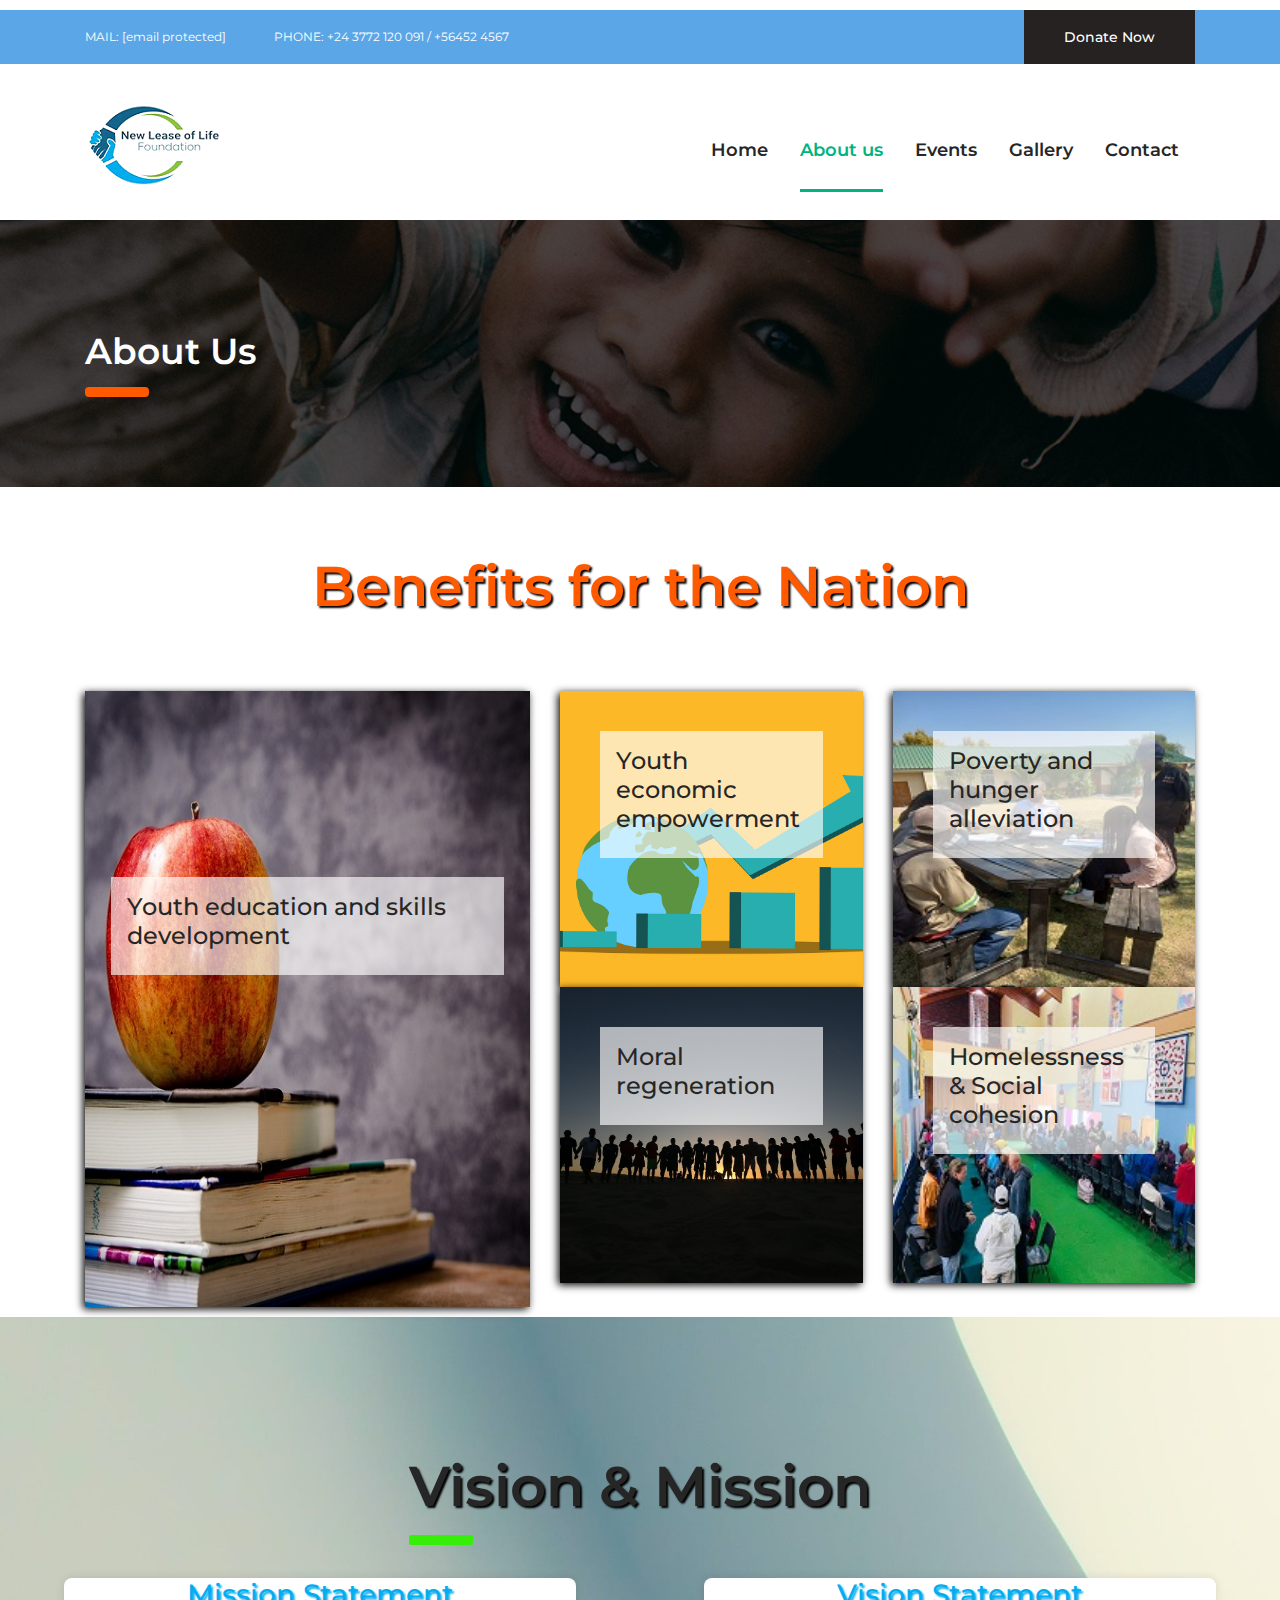
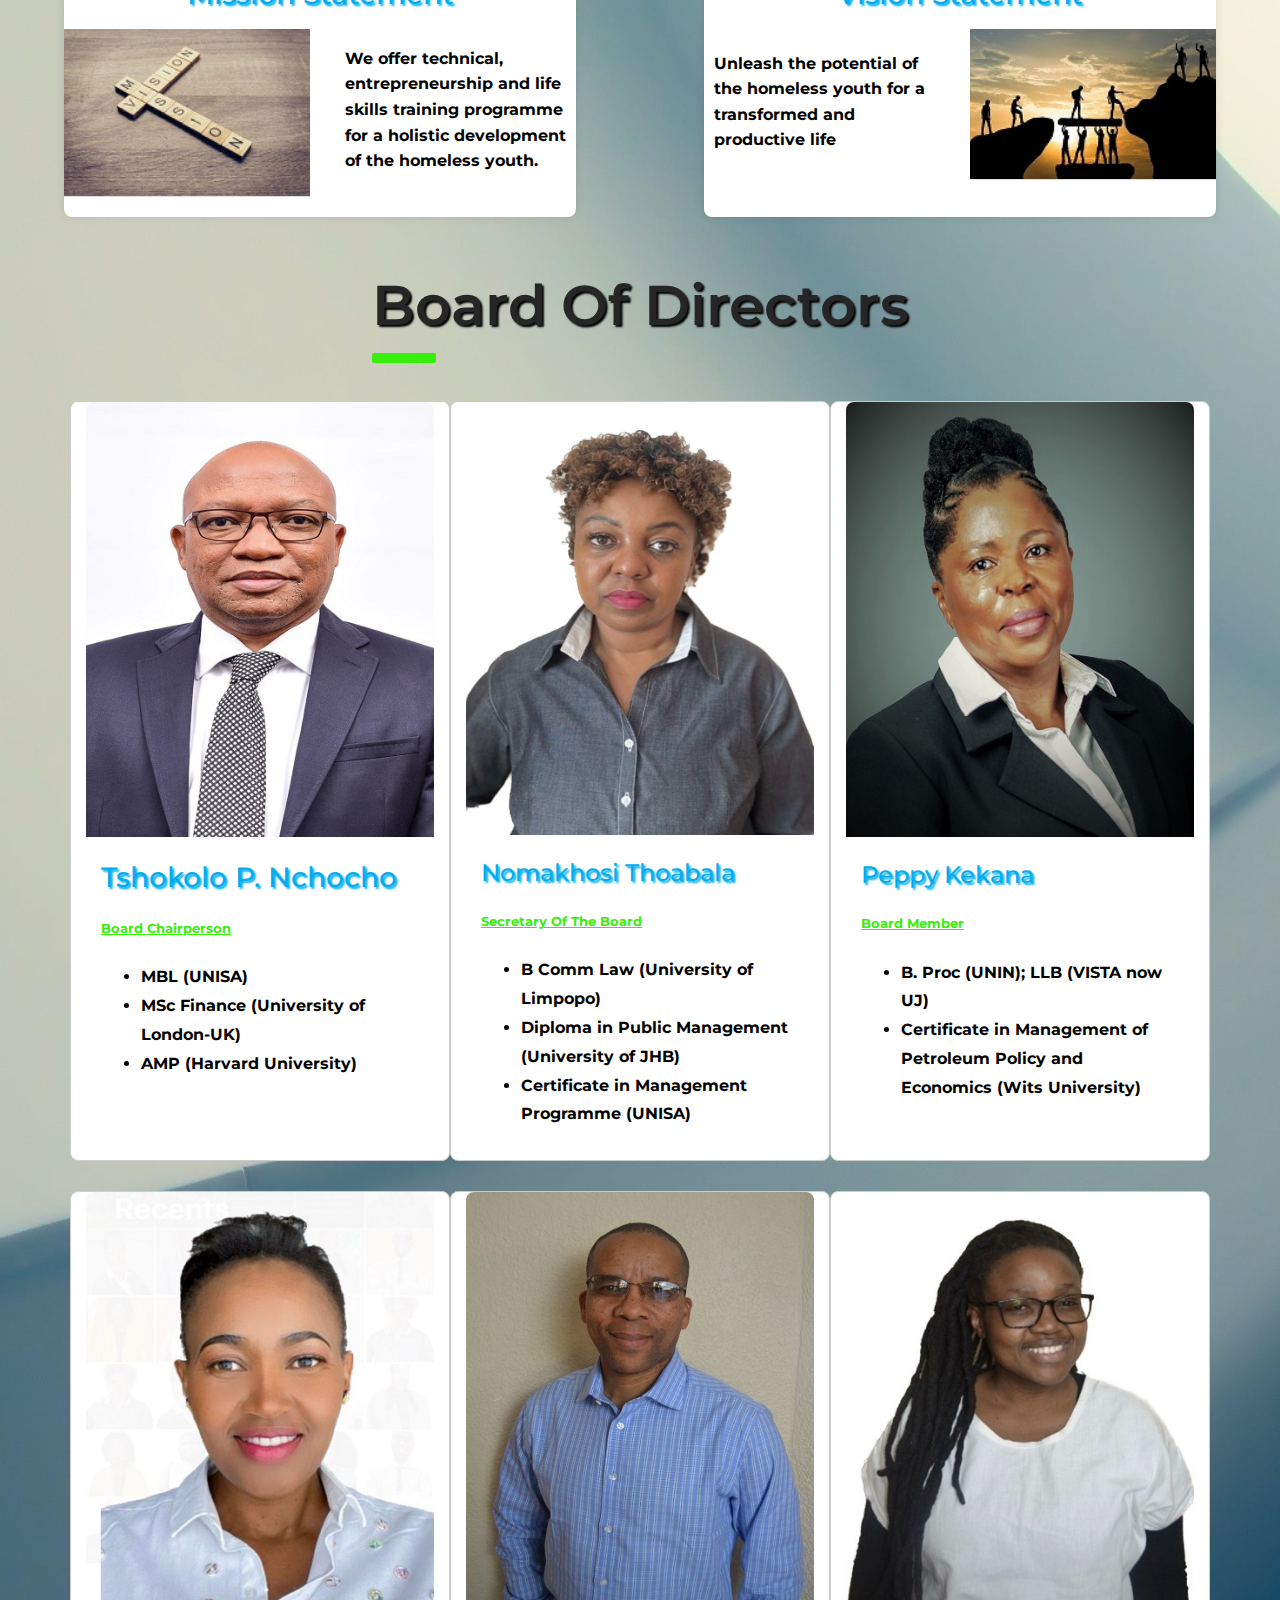
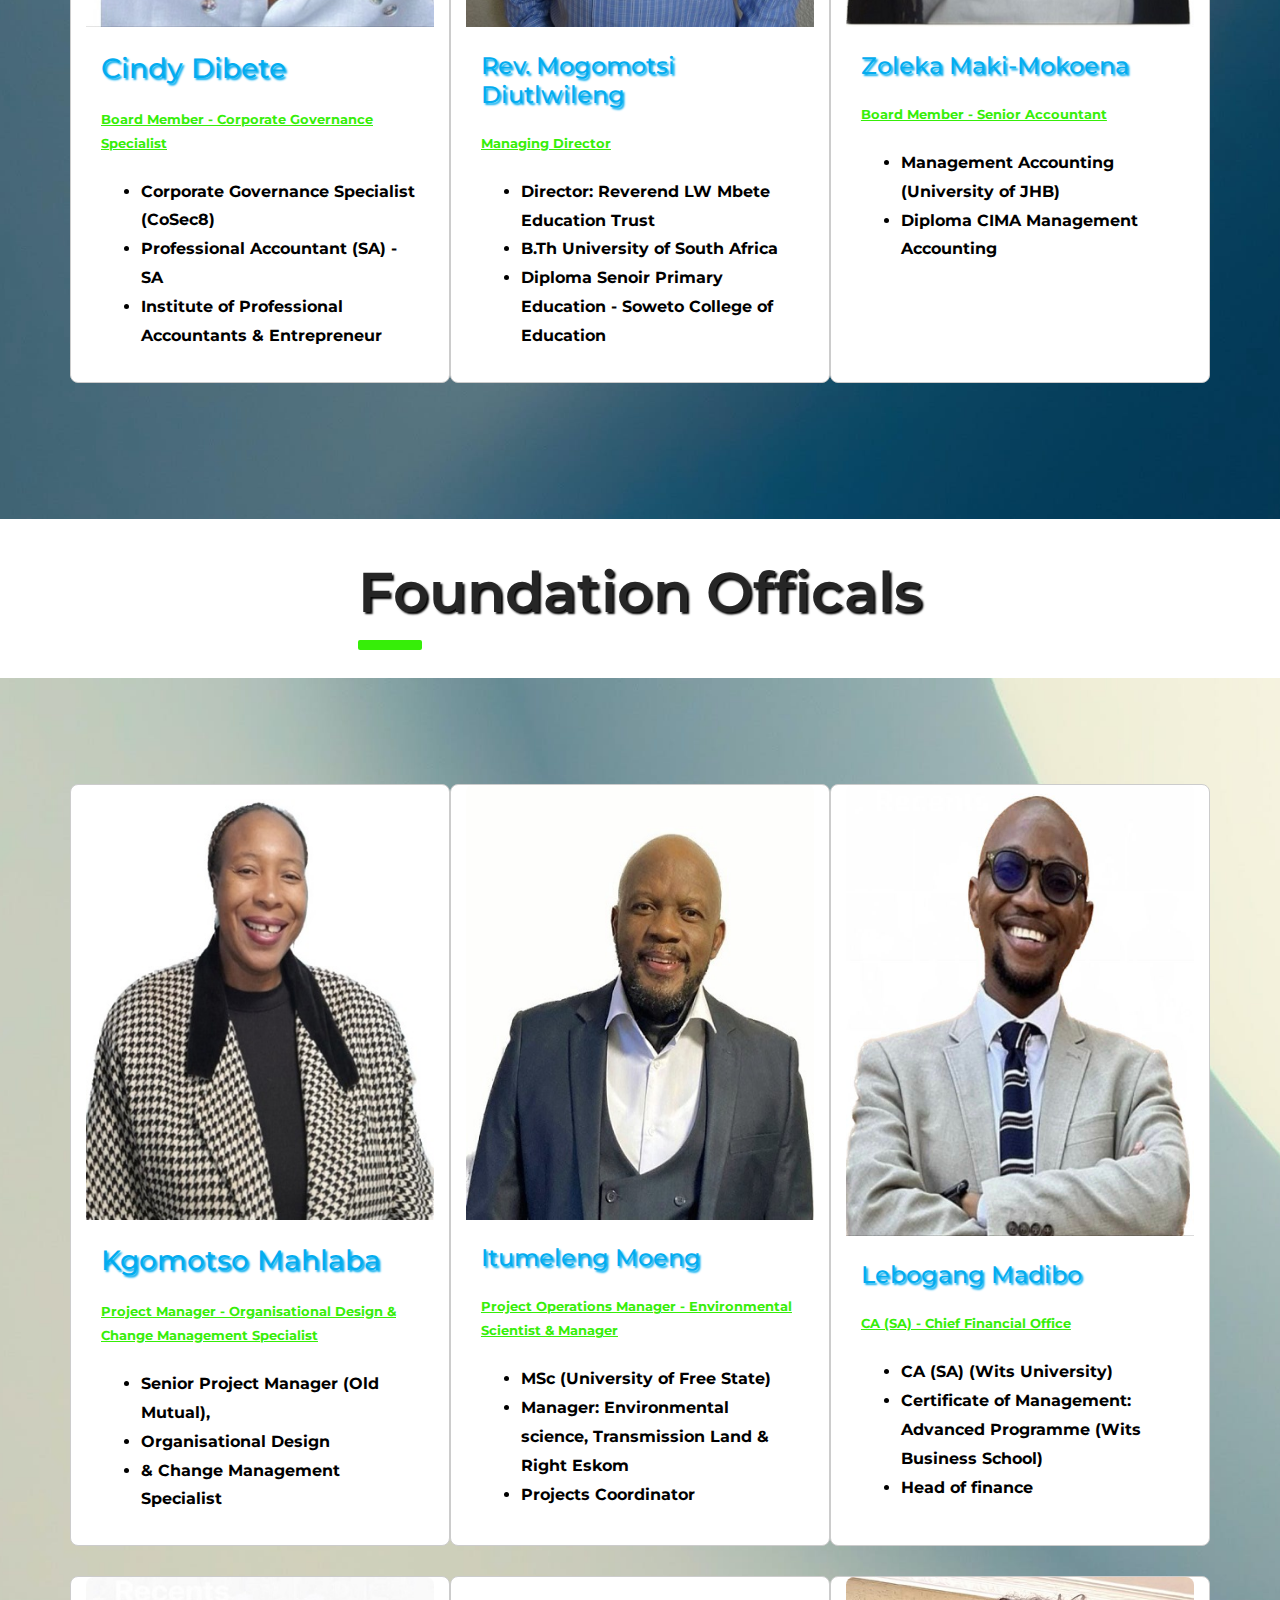
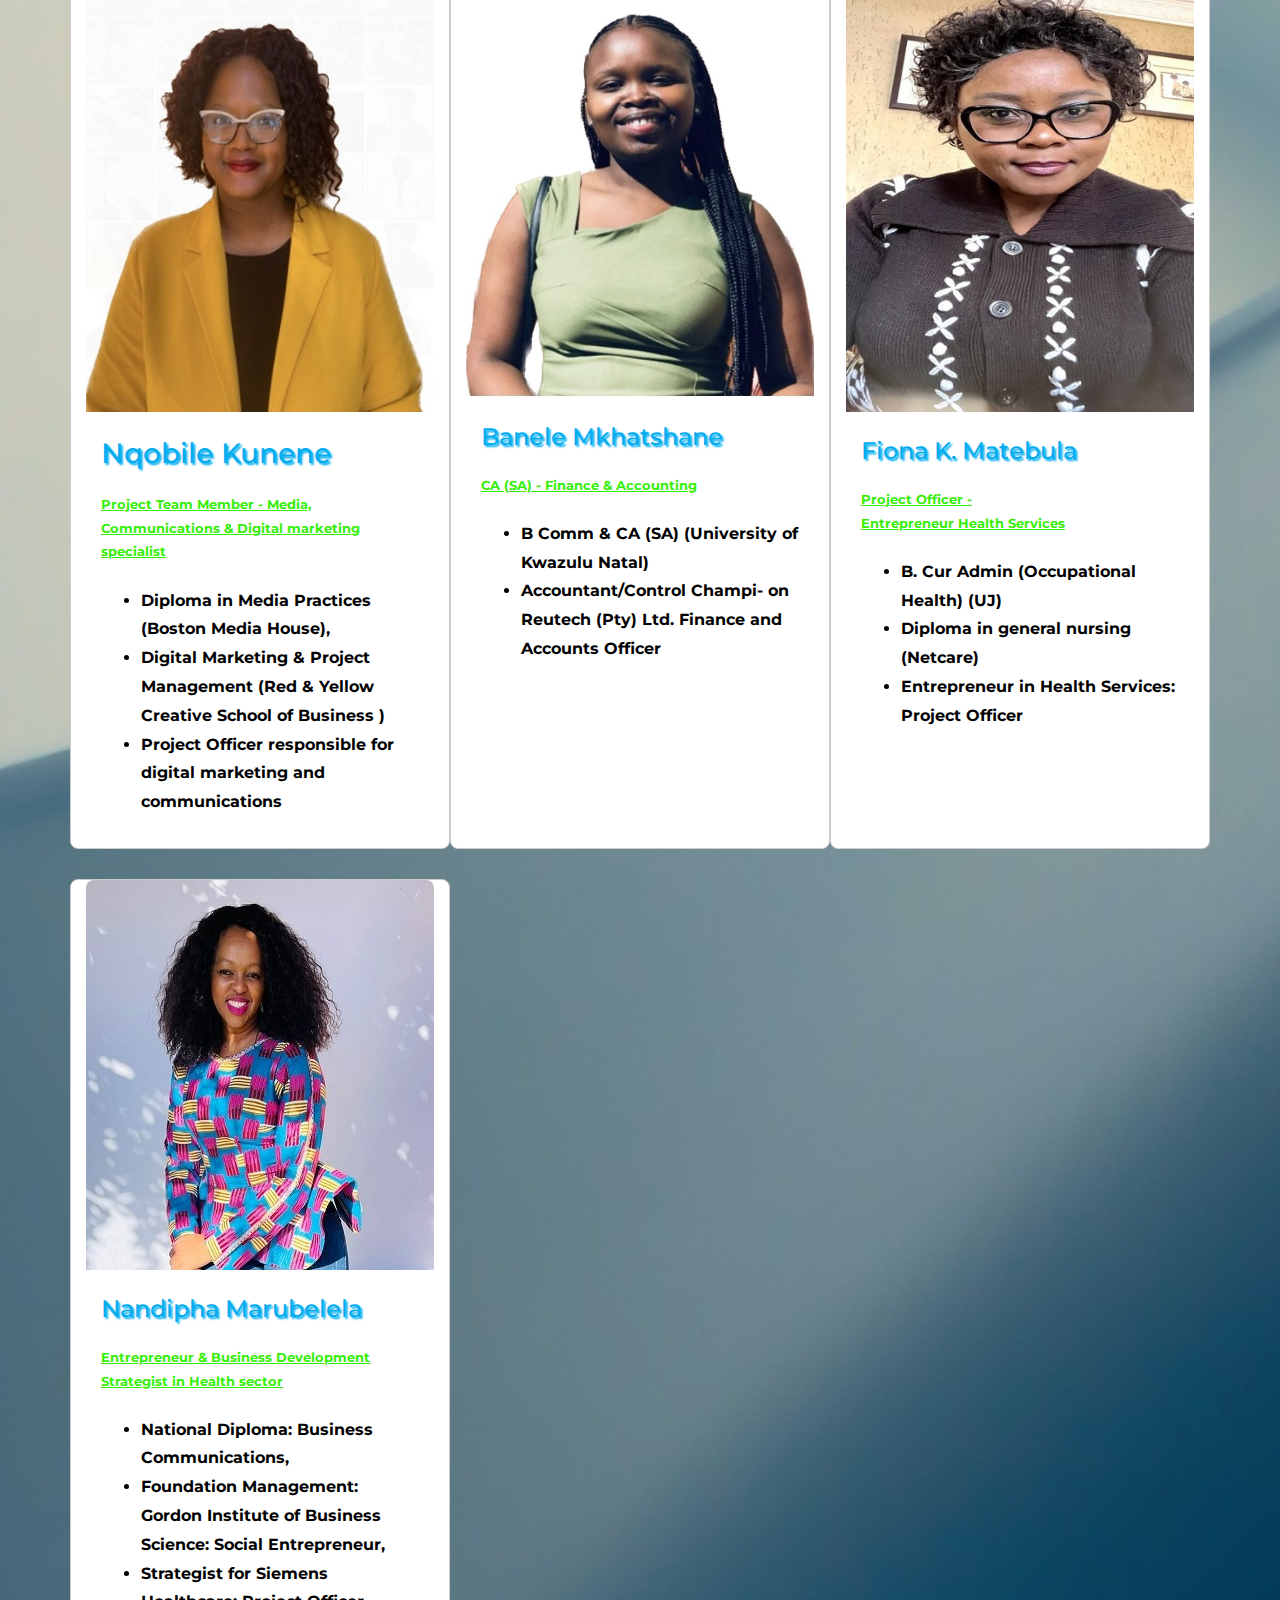
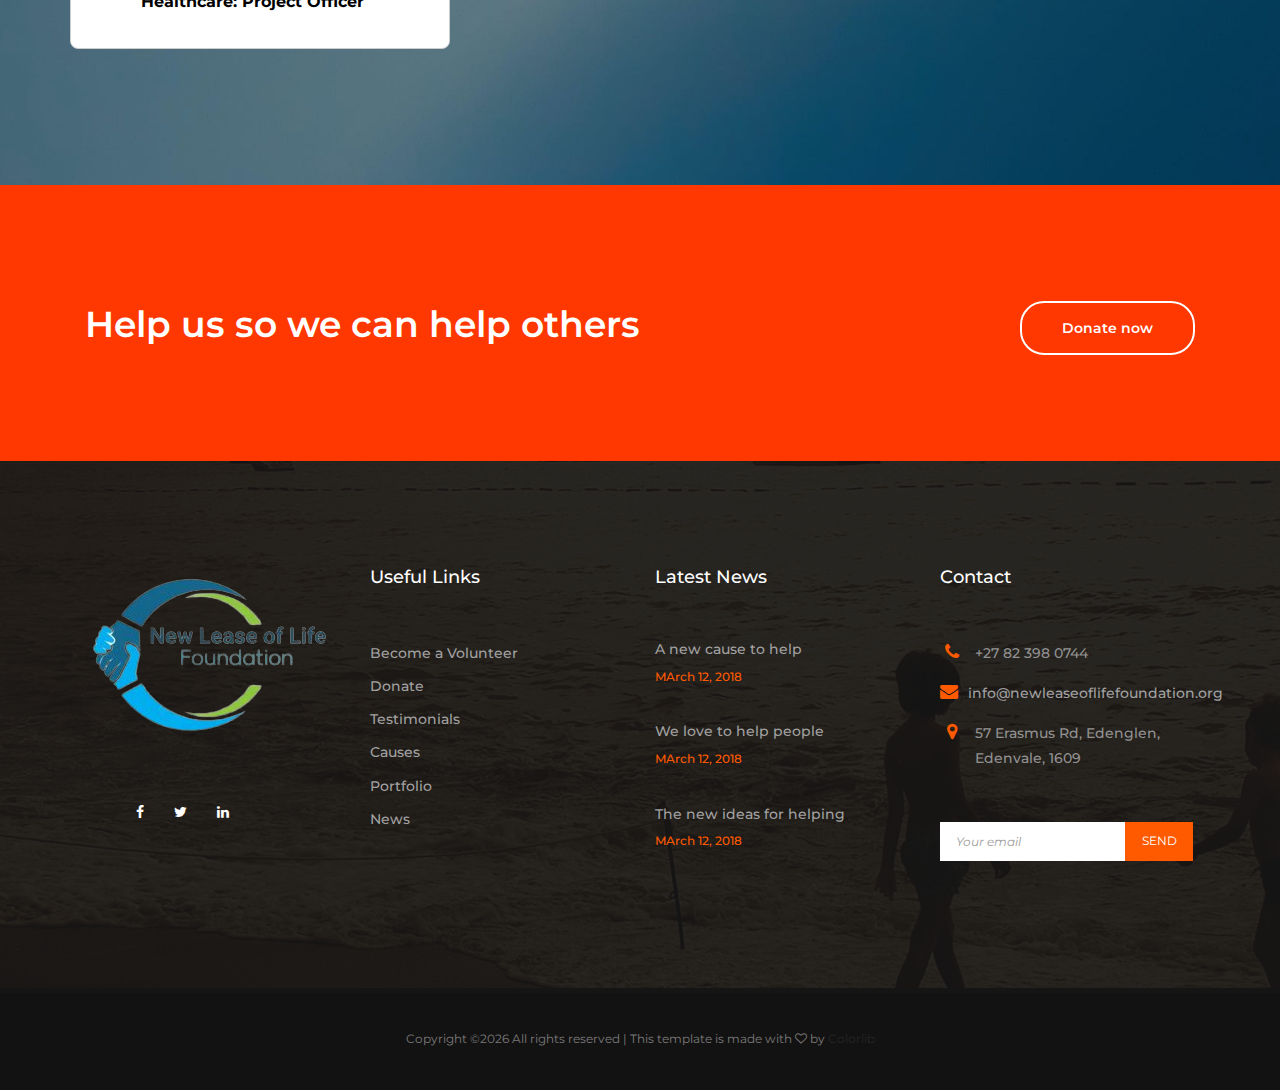
==== commit 0d93e061: "Removed-News-tab" ====
--- a/about.html
+++ b/about.html
@@ -47,15 +47,15 @@
 <div class="row">
 <div class="col-12 d-flex flex-wrap justify-content-between align-items-center">
 <div class="site-branding d-flex align-items-center">
-<a class="d-block " href="index.html" rel="home"><img class="d-block" src="images/business-logo/logo.jpg" alt="logo"></a>
+<a class="d-block" href="index.html" rel="home"><img class="d-block" src="images/business-logo/logo.png" alt="logo"></a>
 </div>
 <nav class="site-navigation d-flex justify-content-end align-items-center">
 <ul class="d-flex flex-column flex-lg-row justify-content-lg-end align-content-center">
-<li class="current-menu-item"><a href="index.html">Home</a></li>
-<li><a href="about.html">About us</a></li>
+<li ><a href="index.html">Home</a></li>
+<li class="current-menu-item"><a href="about.html">About us</a></li>
 <li><a href="causes.html">Events</a></li>
 <li><a href="portfolio.html">Gallery</a></li>
-<li><a href="news.html">News</a></li>
+
 <li><a href="contact.html">Contact</a></li>
 </ul>
 </nav>
--- a/style.css
+++ b/style.css
@@ -489,7 +489,7 @@
 
 .elements-page .elements-container {
     margin-top: 54px;
-    
+
 }
 
 .elements-page .btn {
@@ -637,7 +637,7 @@
 
 .tabs-container {
     padding: 34px;
-    
+
 }
 
 .tab-content {
@@ -930,9 +930,9 @@
     bottom: 0;
     left: 0;
     width: 64px;
-    height: 4px;
+    height: 10px;
     border-radius: 2px;
-    background: #ff5a00;
+    background: #36ee08;
 }
 
 @media screen and (max-width: 992px) {
@@ -1020,7 +1020,12 @@
 
 .featured-cause .cause-wrap {
     padding: 40px 24px;
-    background: #edf3f5;
+    background: none;
+    border:5px solid #88C435;
+    border-radius: 50px;
+    padding: 40px 24px;
+    background: #fafdfd;
+    
 }
 
 .featured-cause .featured-cause .cause-wrap figure {
@@ -1222,6 +1227,15 @@
 /*--------------------------------------------------------------
 # About Page
 --------------------------------------------------------------*/
+.cardTitle{
+    font-size: 30px;
+    font-family: 'Oswald', sans-serif;
+    text-shadow: 1px 1px 1px #000000;
+    font-weight:bolder;
+}
+.cardText1{
+    font-weight:bolder;
+}
 .foSection{
     padding: 96px 0;
     background: url(images/BOD/bod-bg.jpg) no-repeat center;
@@ -1232,16 +1246,16 @@
     font-weight: bolder;
 }
 .bodTitle{
-    color:#ff5a00; 
+    color:#36ee08;
     font-weight: bolder;
 }
 .bodName{
-    color:#03ACEF; 
+    color:#03ACEF;
     text-shadow: 2px 2px 2px #03ACEF;
 }
 .v-and-m{
- text-align: center; 
- color:#03ACEF; 
+ text-align: center;
+ color:#03ACEF;
  text-shadow: 2px 2px 2px #03ACEF;
 }
 .bodHeading{
@@ -1557,7 +1571,7 @@
 # Causes
 --------------------------------------------------------------*/
 .causes-page .page-header {
-    background: url(images/portfolio-bg2.jpg) no-repeat center;
+    background: url(images/c2.jpg) no-repeat center;
 }
 
 .causes-page .featured-cause {
@@ -1579,7 +1593,7 @@
 }
 
 .causes-page .our-causes .cause-content-wrap {
-    border: 1px solid #e0e0e0;
+    border: 1px solid #ff5a00;
     border-top: 0;
 }
 
@@ -1839,12 +1853,12 @@
     transform: rotate(-180deg);
     transition: transform 0.5s ease-in-out;
   }
-  
+
   .portfolio-item img.loaded {
     transform: rotate(0);
   }
-  
-  
+
+
 
 .portfolio-cont h4 {
     margin-top: 10px;
@@ -2157,6 +2171,99 @@
 /*--------------------------------------------------------------
 # Contact Page
 --------------------------------------------------------------*/
+/*============== contact_area css ================*/
+.mapBox {
+    height: 420px;
+    margin-bottom: 80px; }
+  
+  .contact_info .info_item {
+    position: relative;
+    padding-left: 45px; }
+    .contact_info .info_item i {
+      position: absolute;
+      left: 0;
+      top: 0;
+      font-size: 20px;
+      line-height: 24px;
+      color: #3face4;
+      font-weight: 600; }
+    .contact_info .info_item h6 {
+      font-size: 16px;
+      line-height: 24px;
+      color: "Roboto", sans-serif;
+      font-weight: bold;
+      margin-bottom: 0px;
+      color: #000000; }
+      .contact_info .info_item h6 a {
+        color: #000000; }
+    .contact_info .info_item p {
+      font-size: 14px;
+      line-height: 24px;
+      padding: 2px 0px; }
+  
+  .contact_form .form-group {
+    margin-bottom: 10px; }
+    .contact_form .form-group .form-control {
+      font-size: 13px;
+      line-height: 26px;
+      color: #999;
+      border: 1px solid #eeeeee;
+      font-family: "Roboto", sans-serif;
+      border-radius: 0px;
+      padding-left: 20px; }
+      .contact_form .form-group .form-control:focus {
+        box-shadow: none;
+        outline: none; }
+      .contact_form .form-group .form-control.placeholder {
+        color: #999; }
+      .contact_form .form-group .form-control:-moz-placeholder {
+        color: #999; }
+      .contact_form .form-group .form-control::-moz-placeholder {
+        color: #999; }
+      .contact_form .form-group .form-control::-webkit-input-placeholder {
+        color: #999; }
+    .contact_form .form-group textarea {
+      resize: none; }
+      .contact_form .form-group textarea.form-control {
+        height: 140px; }
+  .contact_form .submit_btn {
+    margin-top: 20px;
+    cursor: pointer; }
+  
+  /* Contact Success and error Area css
+  ============================================================================================ */
+  .modal-message .modal-dialog {
+    position: absolute;
+    top: 36%;
+    left: 50%;
+    transform: translateX(-50%) translateY(-50%) !important;
+    margin: 0px;
+    max-width: 500px;
+    width: 100%; }
+    .modal-message .modal-dialog .modal-content .modal-header {
+      text-align: center;
+      display: block;
+      border-bottom: none;
+      padding-top: 50px;
+      padding-bottom: 50px; }
+      .modal-message .modal-dialog .modal-content .modal-header .close {
+        position: absolute;
+        right: -15px;
+        top: -15px;
+        padding: 0px;
+        color: #fff;
+        opacity: 1;
+        cursor: pointer; }
+      .modal-message .modal-dialog .modal-content .modal-header h2 {
+        display: block;
+        text-align: center;
+        color: #3face4;
+        padding-bottom: 10px;
+        font-family: "Roboto", sans-serif; }
+      .modal-message .modal-dialog .modal-content .modal-header p {
+        display: block; }
+  
+
 .contact-page .page-header {
     background: url(images/portfolio-bg2.jpg) no-repeat center;
 }
@@ -2332,7 +2439,7 @@
     margin-right: 30px;
     position: relative;
     left: 20%;
-    
+
 }
 
 .foot-about ul li a {
@@ -2455,4 +2562,4 @@
     top: 10px;
     right: 10px;
     cursor: pointer;
-} +}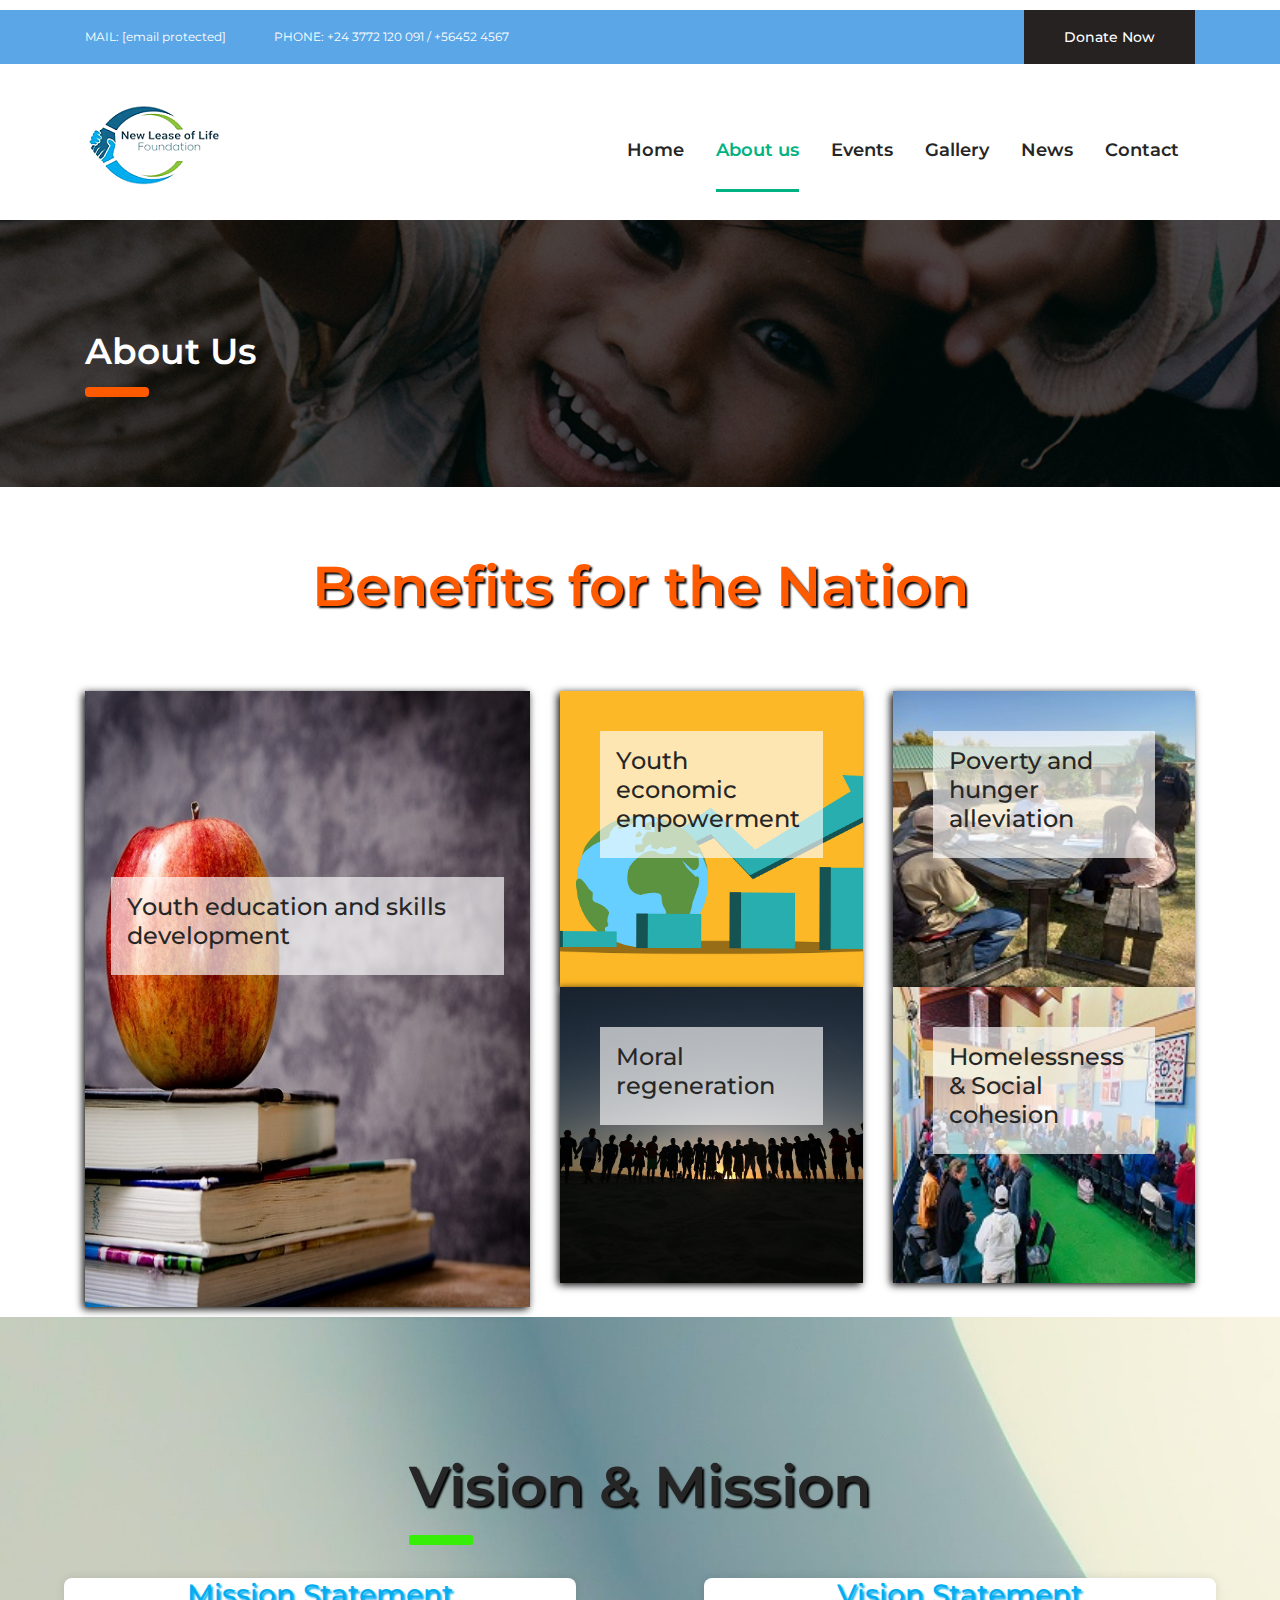
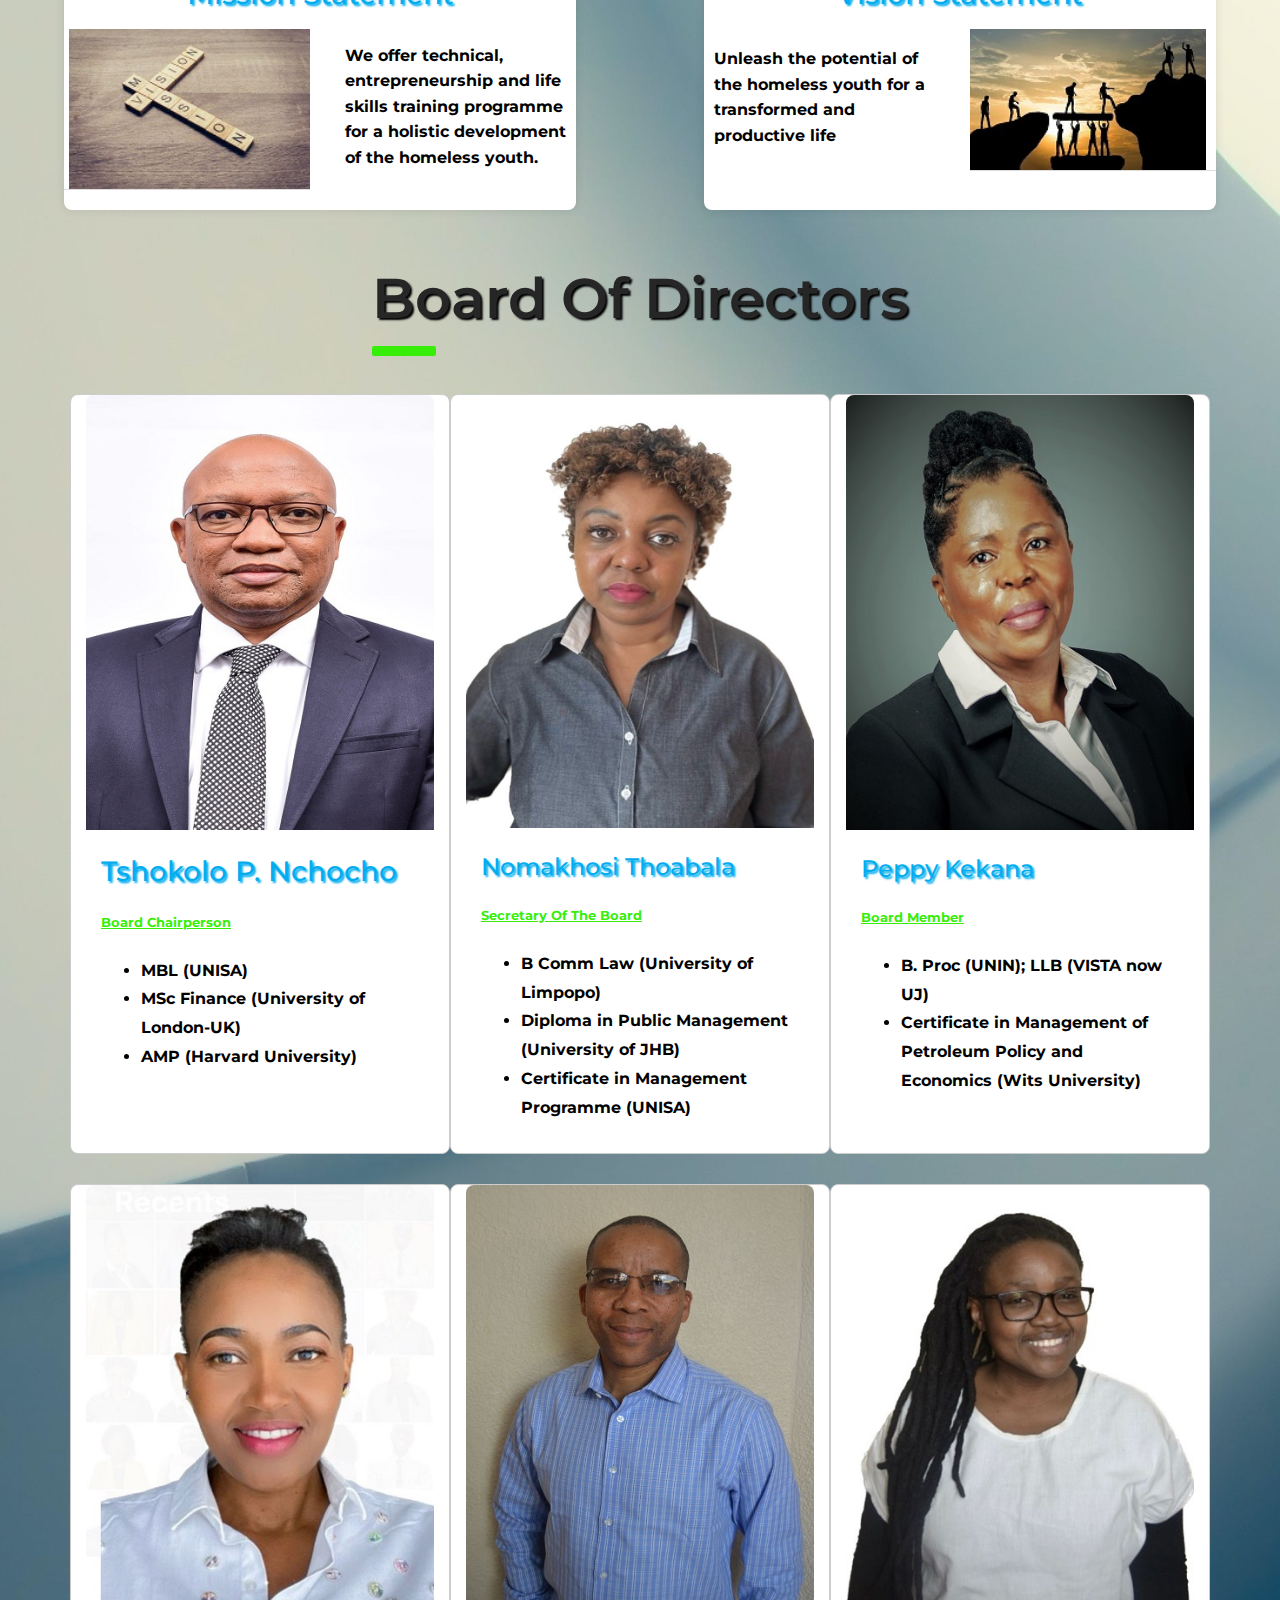
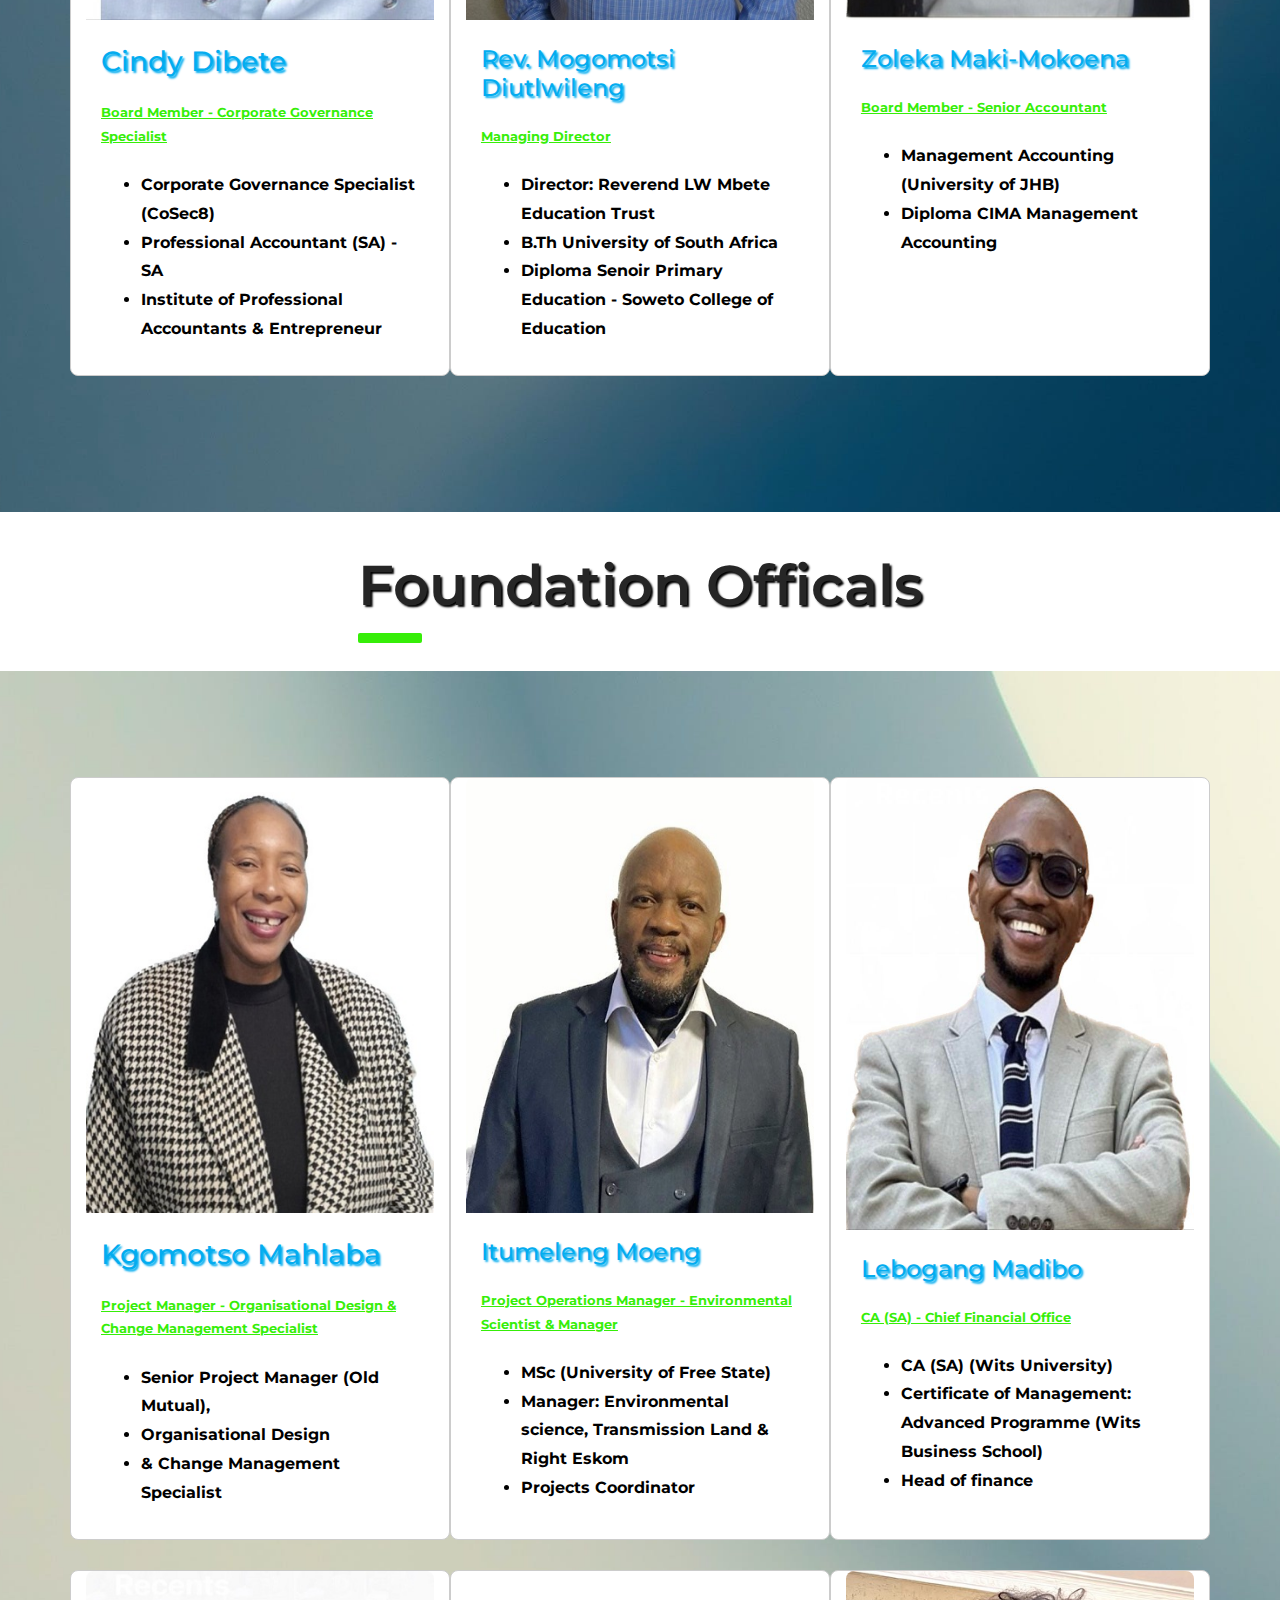
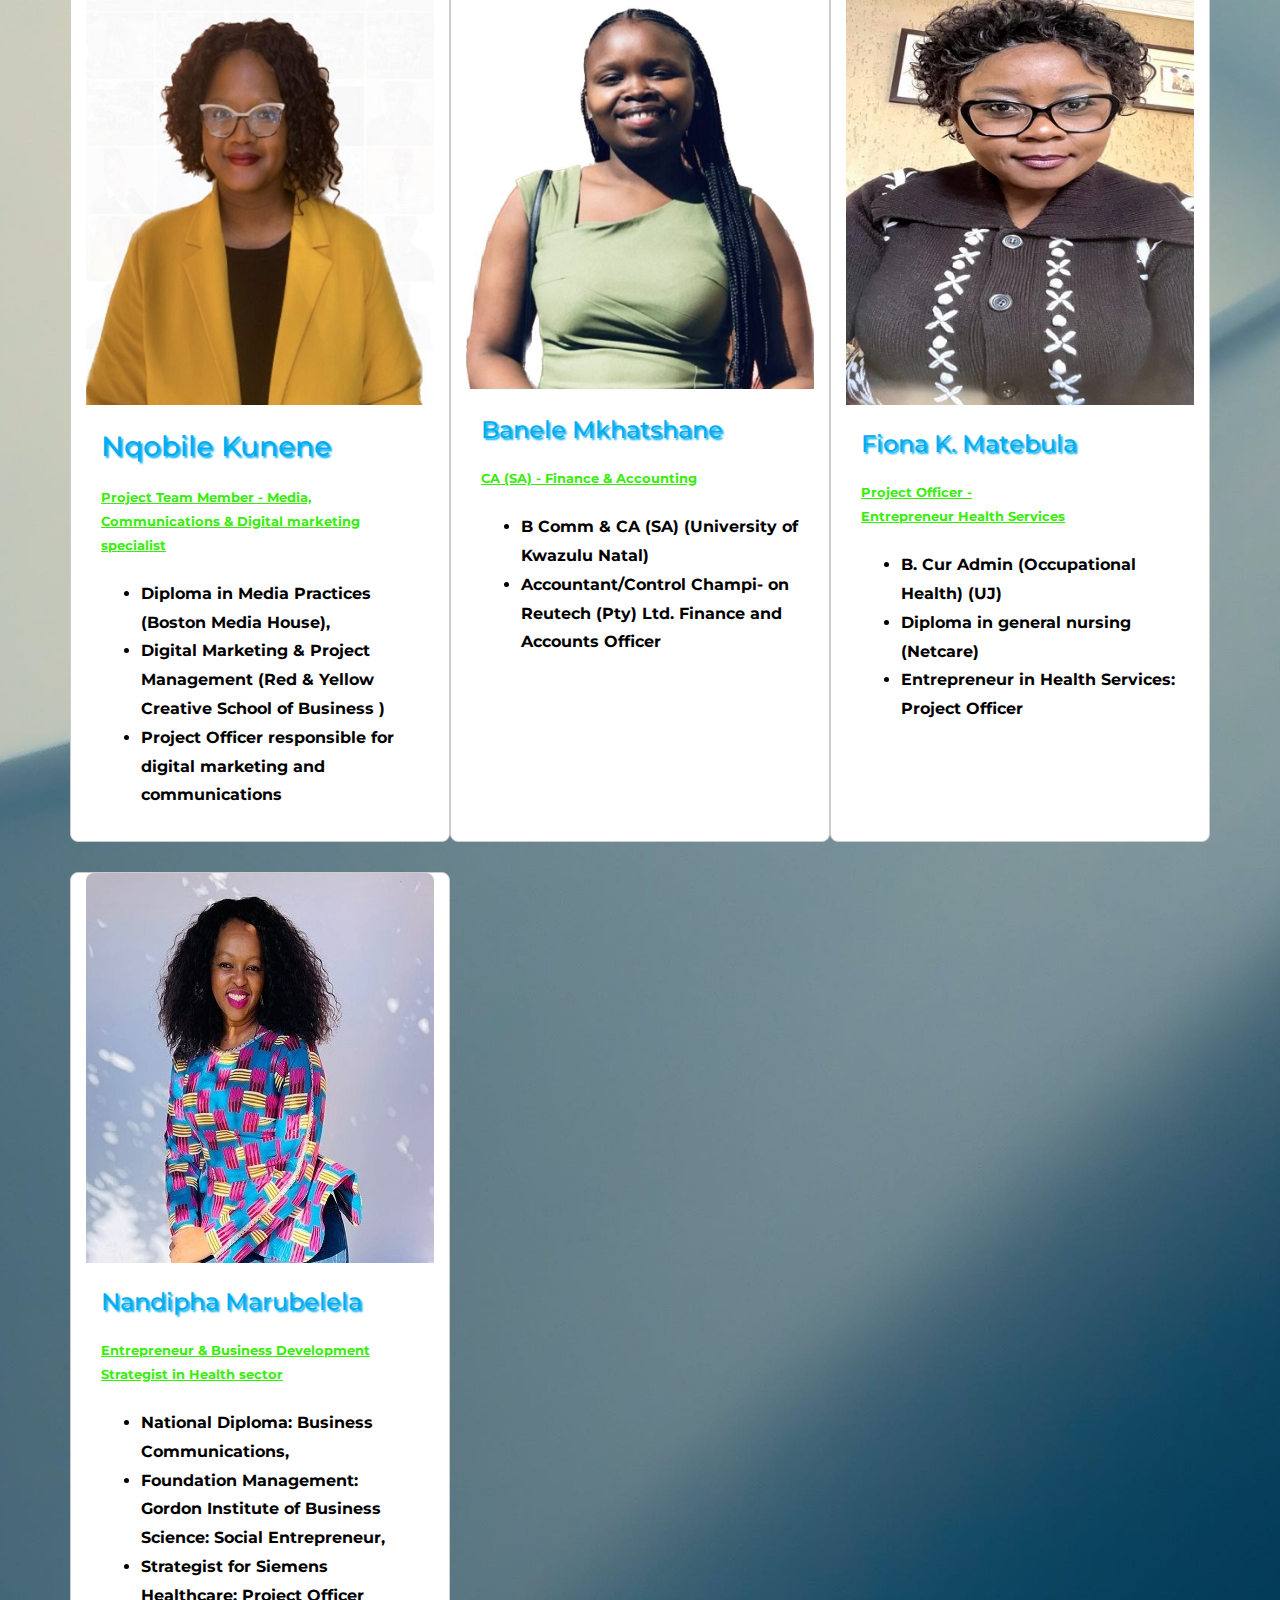
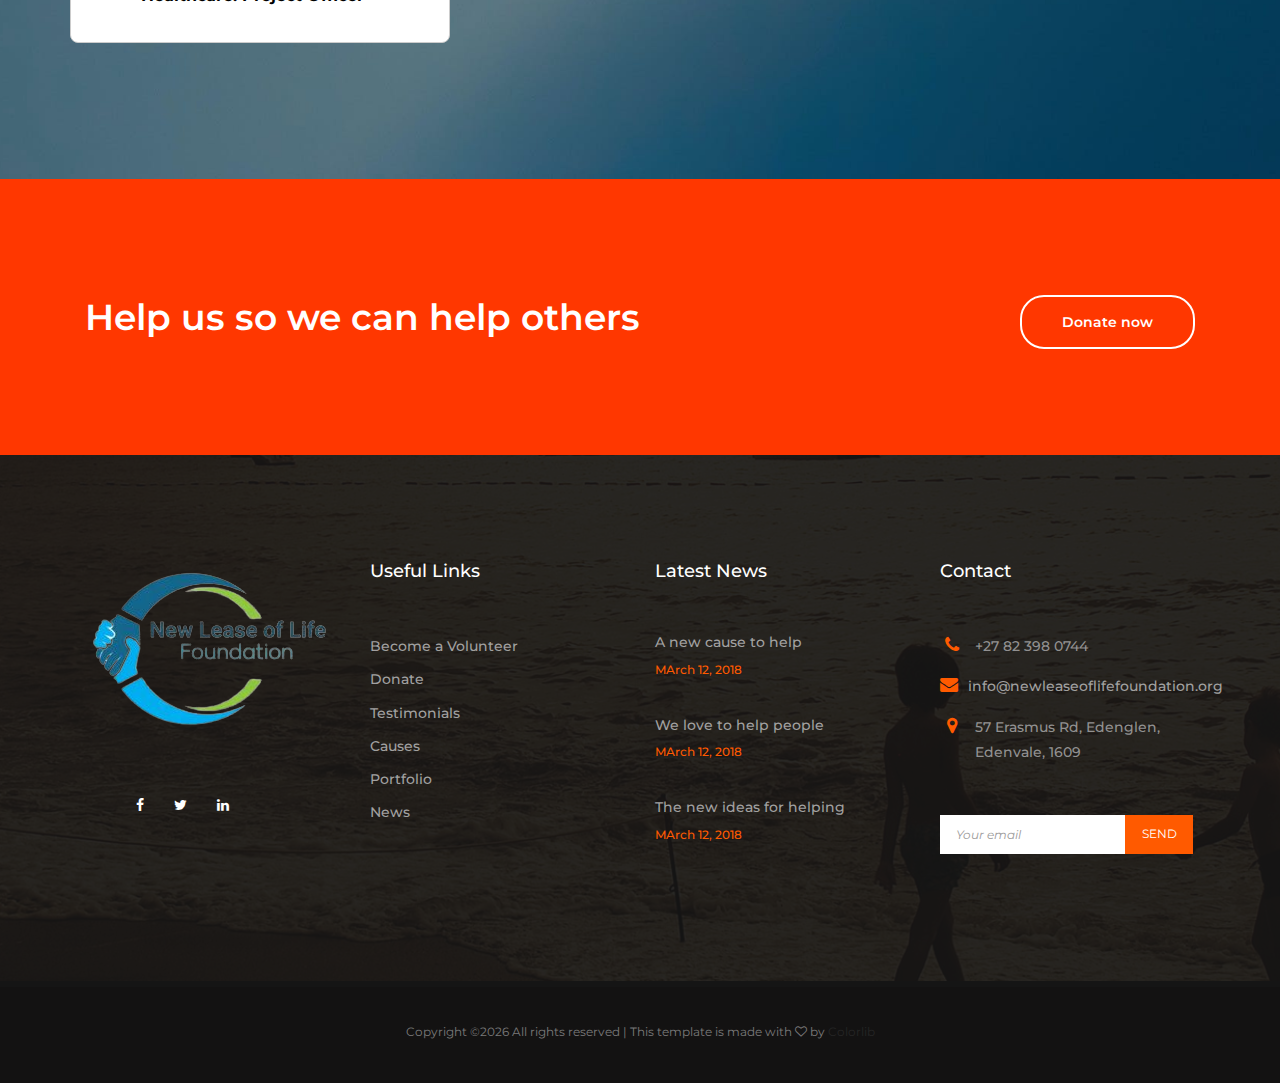
==== commit dd1c6a0a: "Merge branch 'Contact'" ====
--- a/about.html
+++ b/about.html
@@ -55,7 +55,7 @@
 <li class="current-menu-item"><a href="about.html">About us</a></li>
 <li><a href="causes.html">Events</a></li>
 <li><a href="portfolio.html">Gallery</a></li>
-
+<li><a href="news.html">News</a></li>
 <li><a href="contact.html">Contact</a></li>
 </ul>
 </nav>
@@ -144,7 +144,7 @@
                 <h3 class="v-and-m">Mission Statement</h3>
                 <div class="row">
                     <div class="col-md-3">
-                        <img src="images/vision-mission/mission.jpg" alt class="img-fluid">
+                        <img src="images/vision-mission/mission.jpg" alt class="img-fluid" style="padding-left: 10px;">
                     </div>
                     <div class="col-md-9 mt-sm-20 left-align-p">
                         <p class="text-left" style="margin-left: 15px;color:black;font-weight:bolder;">We offer technical, entrepreneurship and life skills training programme for a holistic development of the homeless youth.</p>
@@ -159,7 +159,7 @@
                         <p class="text-left" style="margin-left: 15px;color:black;font-weight:bolder">Unleash the potential of the homeless youth for a transformed and productive life</p>
                     </div>
                     <div class="col-md-3">
-                        <img src="images/vision-mission/vision.jpg" alt class="img-fluid" >
+                        <img src="images/vision-mission/vision.jpg" alt class="img-fluid" style="padding-right: 15px;">
                     </div>
                 </div>
             </div>
--- a/style.css
+++ b/style.css
@@ -1806,6 +1806,27 @@
 /*--------------------------------------------------------------
 # Portfolio
 --------------------------------------------------------------*/
+/* Custom styles for the portfolio items */
+.portfolio-container {
+    display: flex;
+    flex-wrap: wrap;
+  }
+  
+  .portfolio-item {
+    width: 100%; /* Set the initial width to 100% for mobile devices */
+  }
+  
+  @media (min-width: 768px) {
+    .portfolio-item {
+      width: calc(33.333% - 30px); /* Adjust the width for larger screens, considering margins */
+      margin-right: 30px; /* Set the right margin between items */
+    }
+  
+    .portfolio-item:nth-child(3n) {
+      margin-right: 0; /* Remove the right margin for every third item in a row */
+    }
+  }
+
 .portfolio .page-header {
     background: url(images/portfolio-bg2.jpg) no-repeat center;
 }
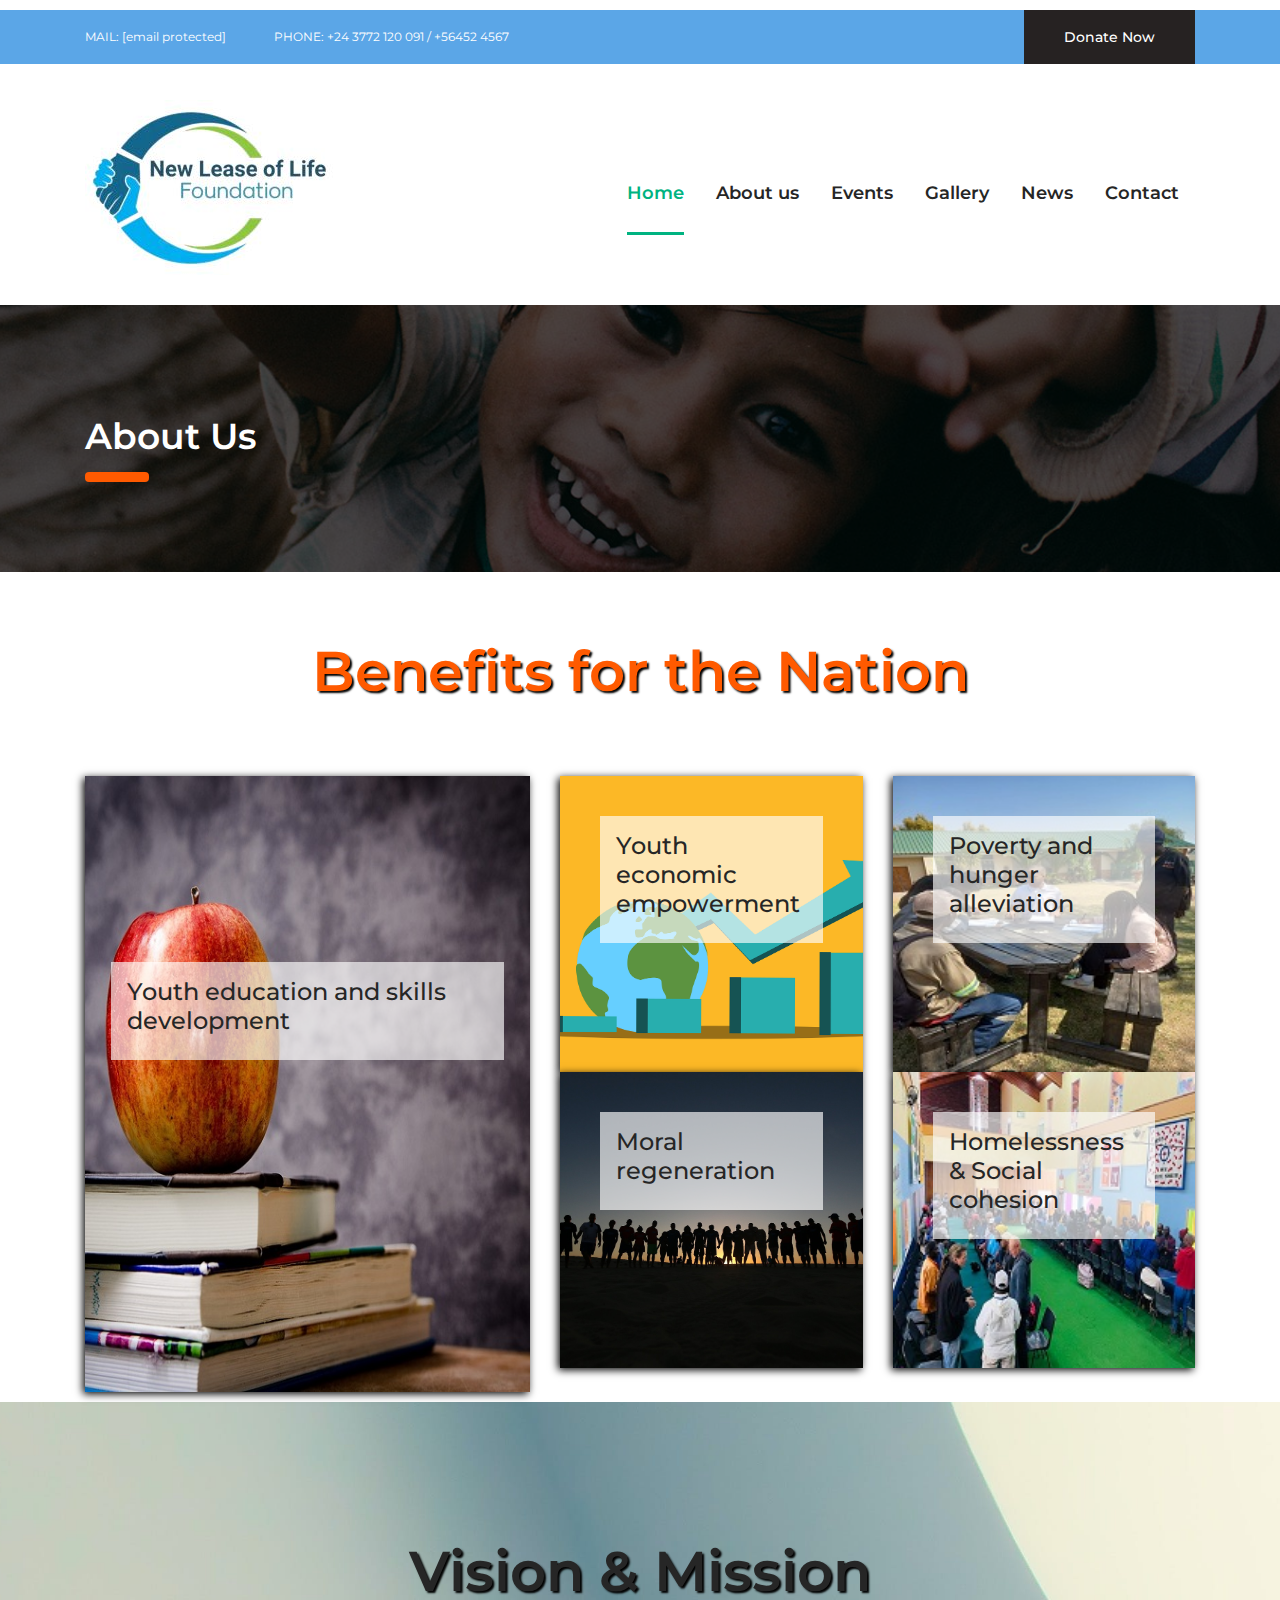
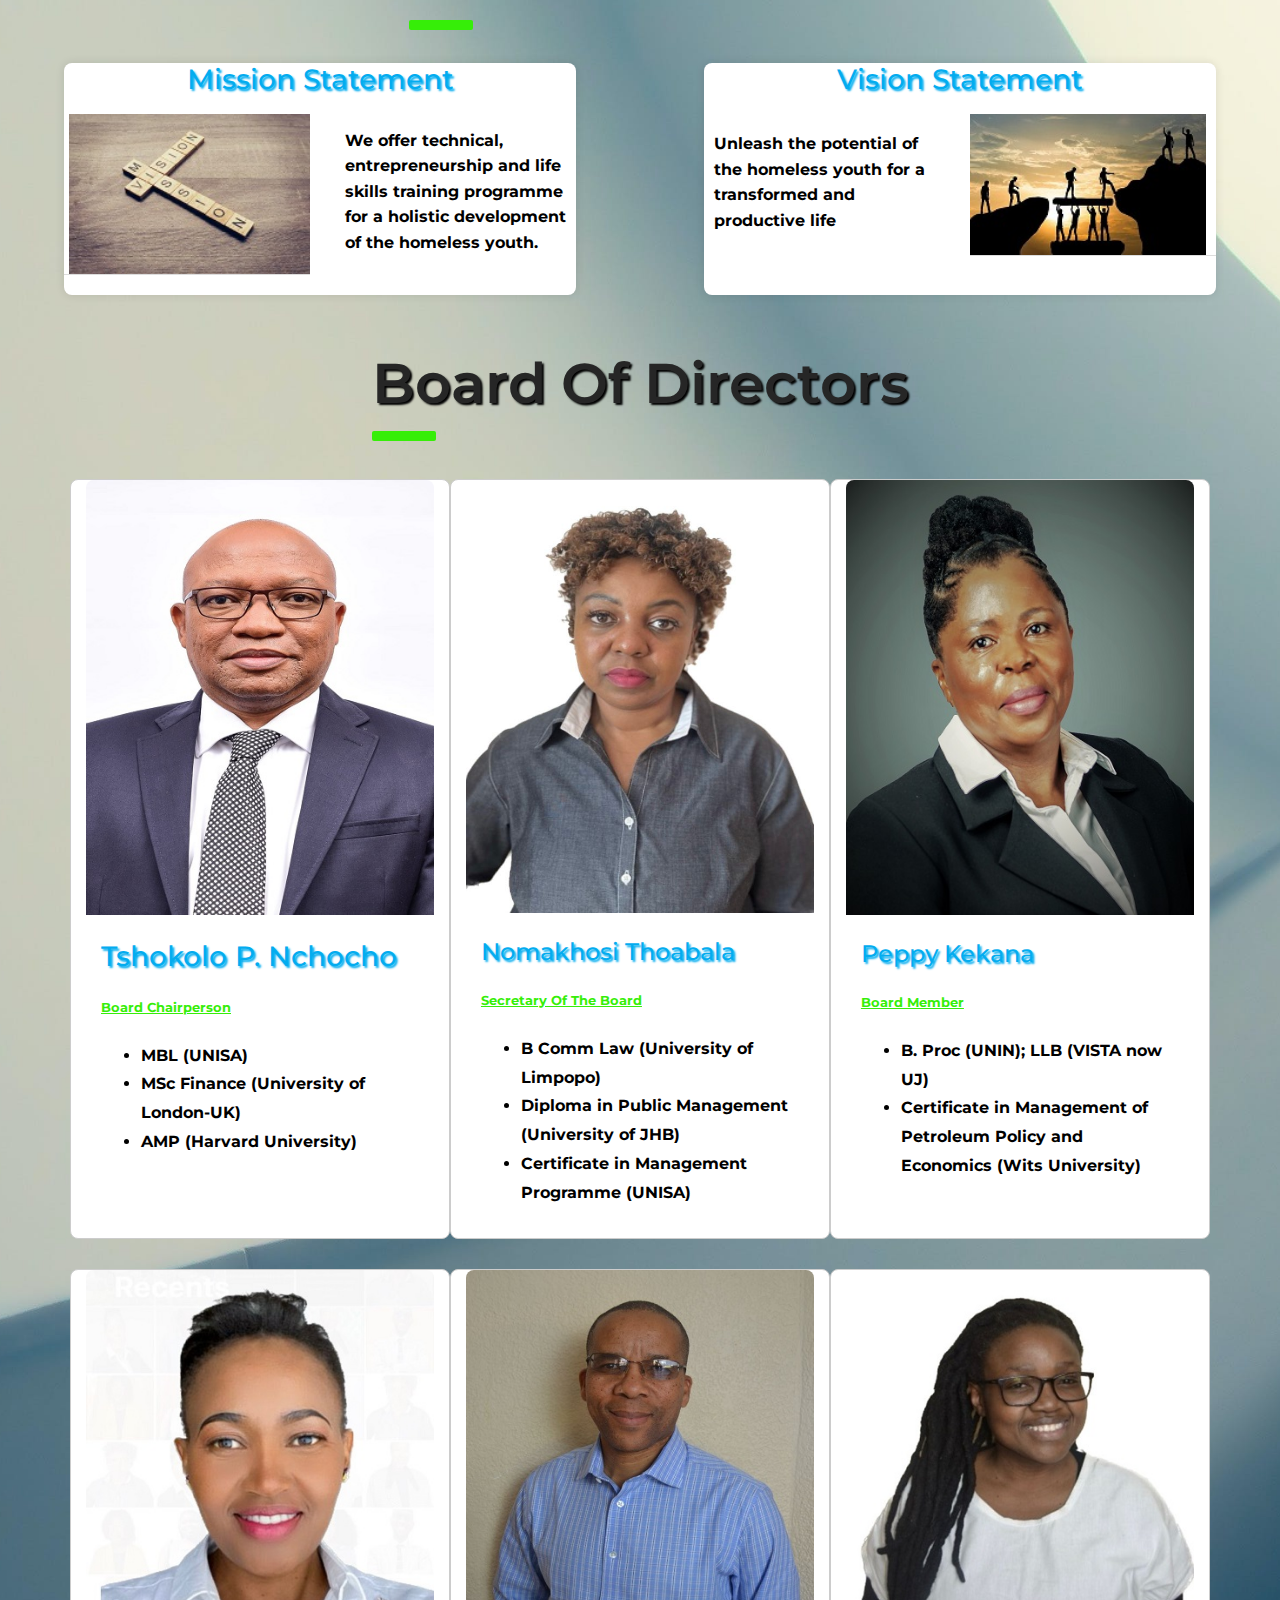
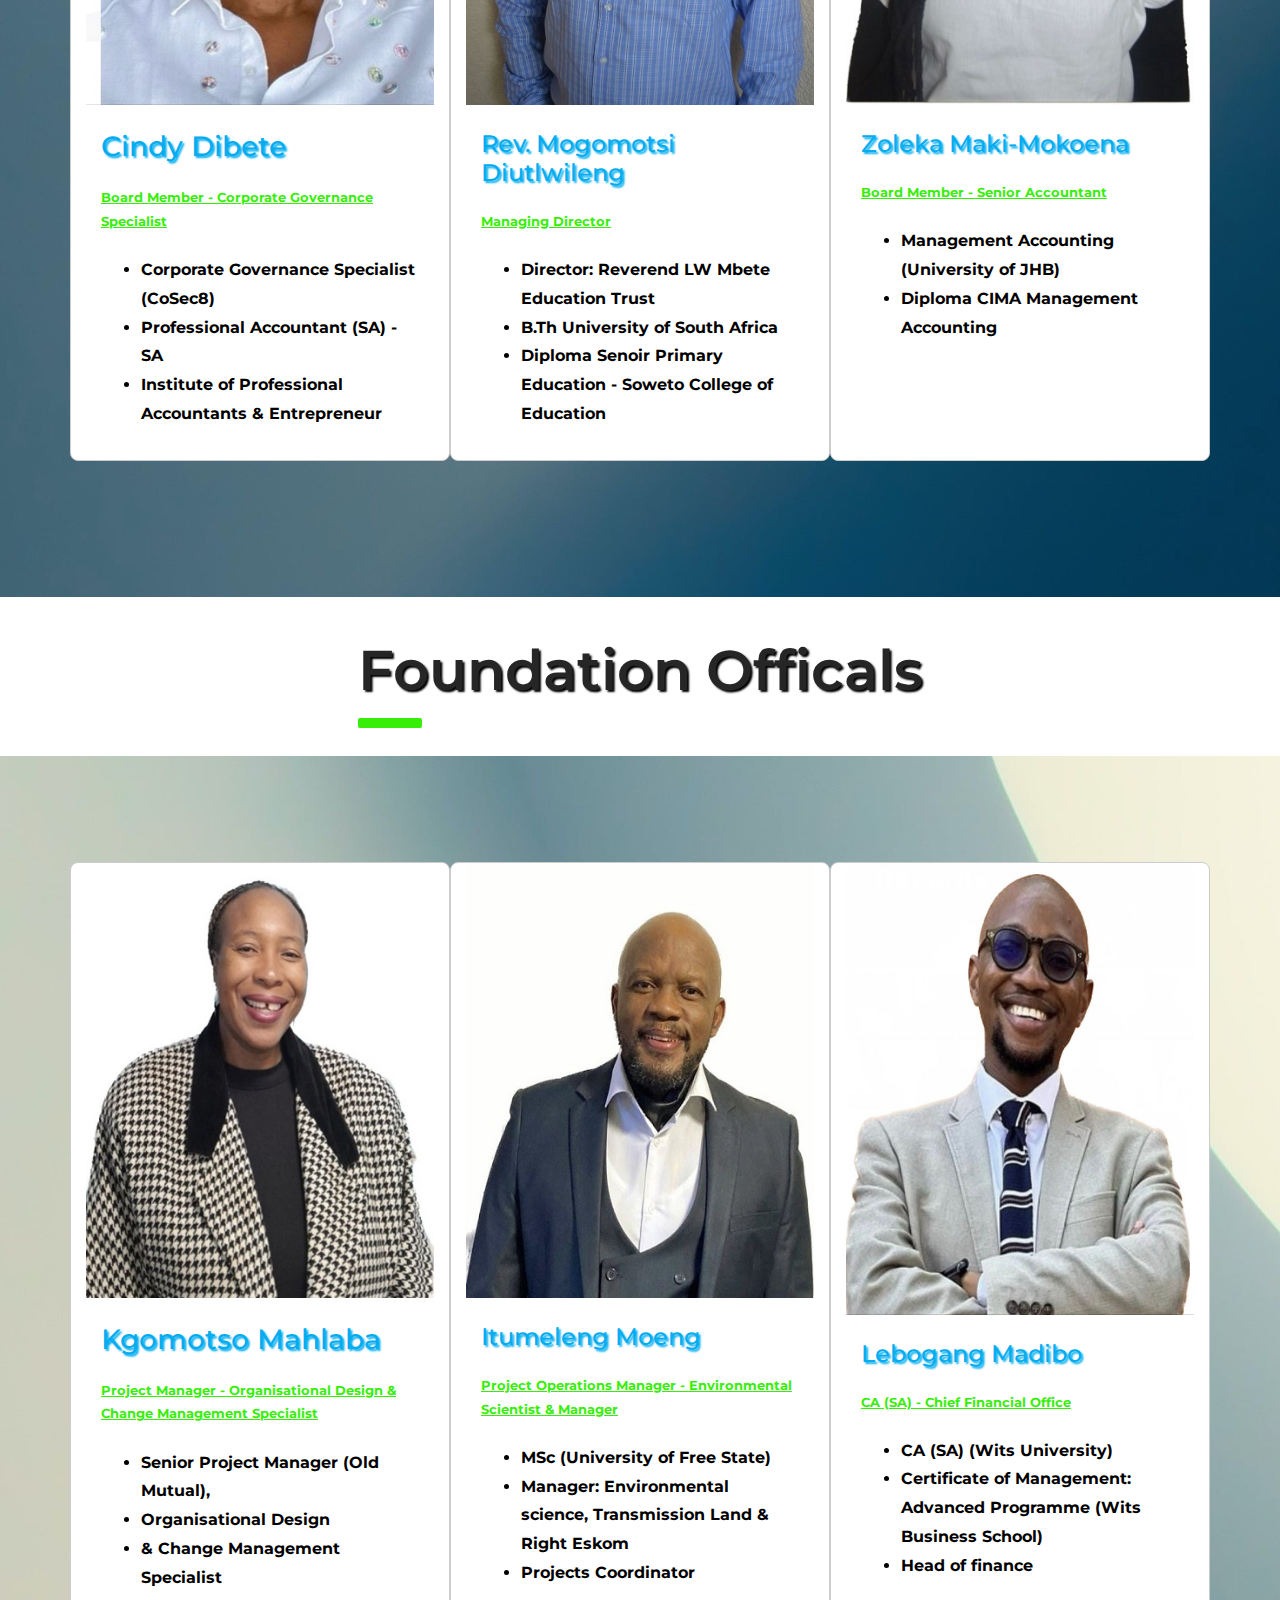
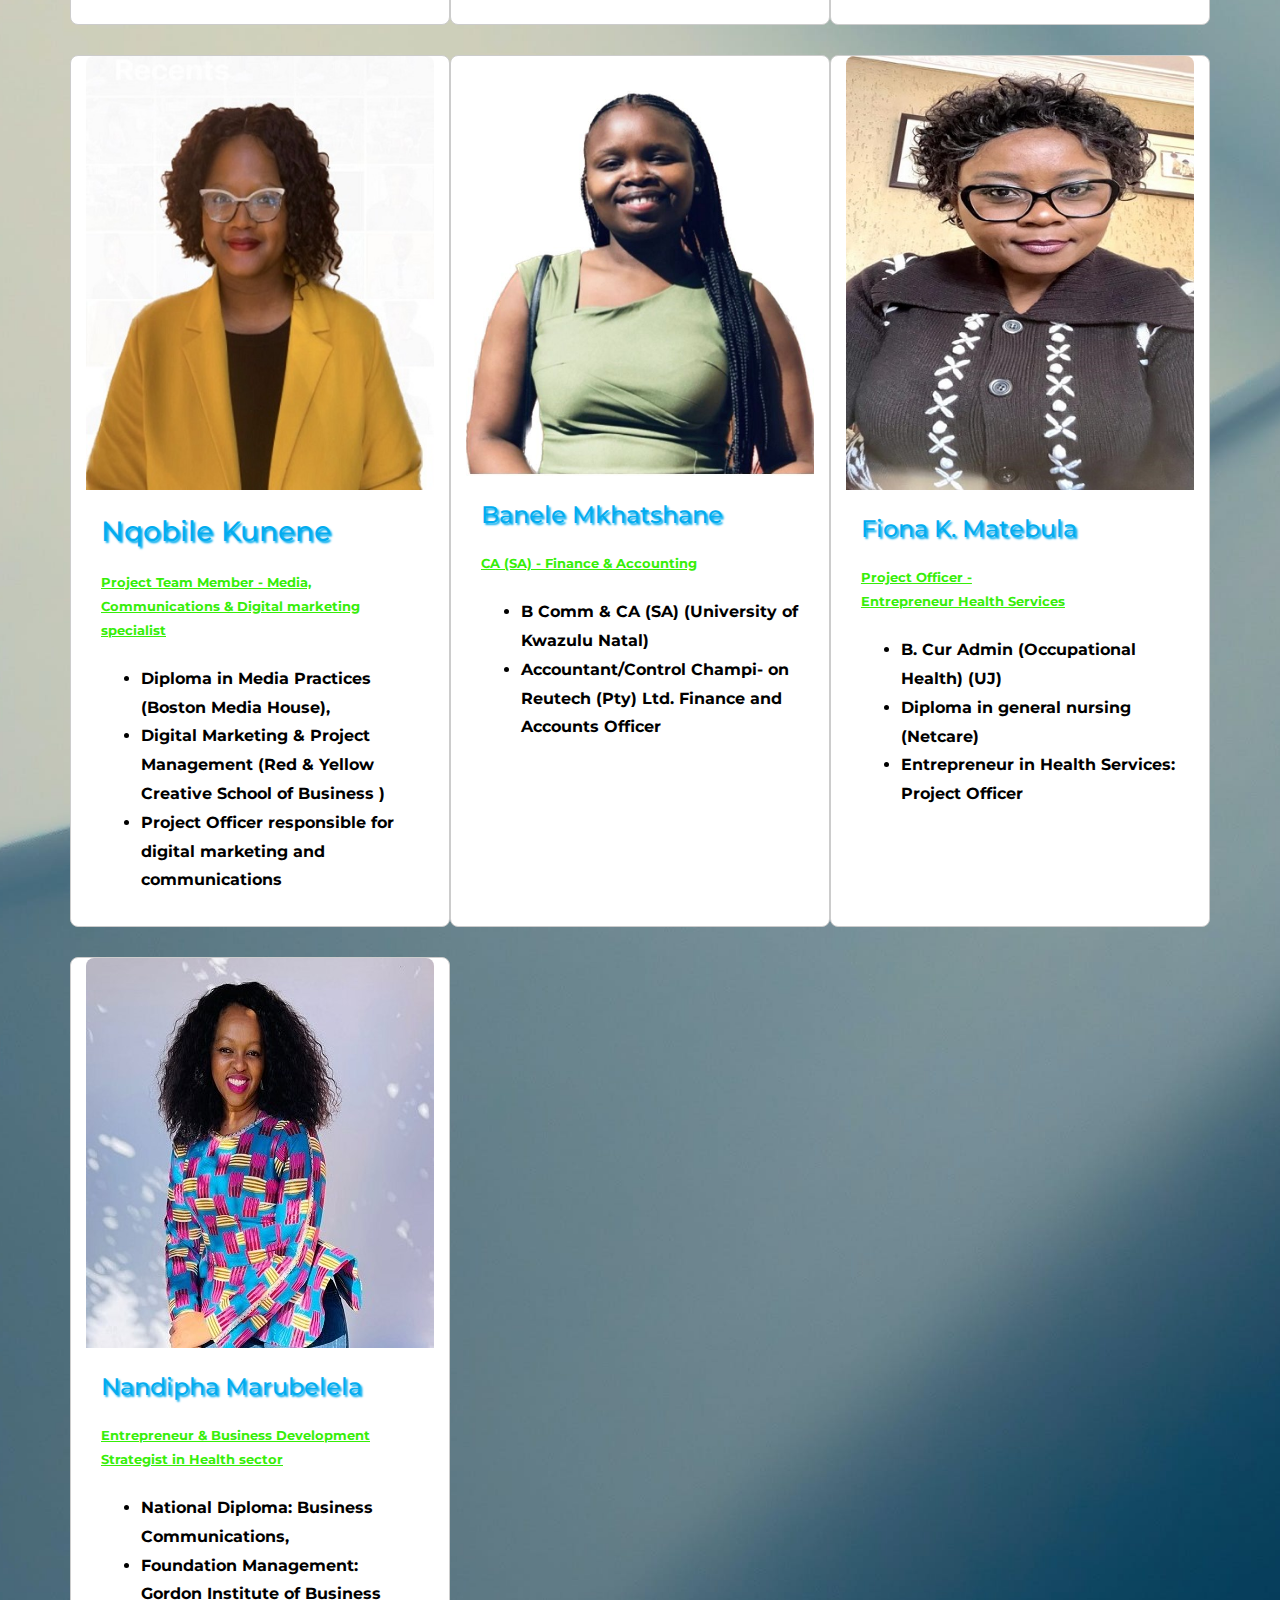
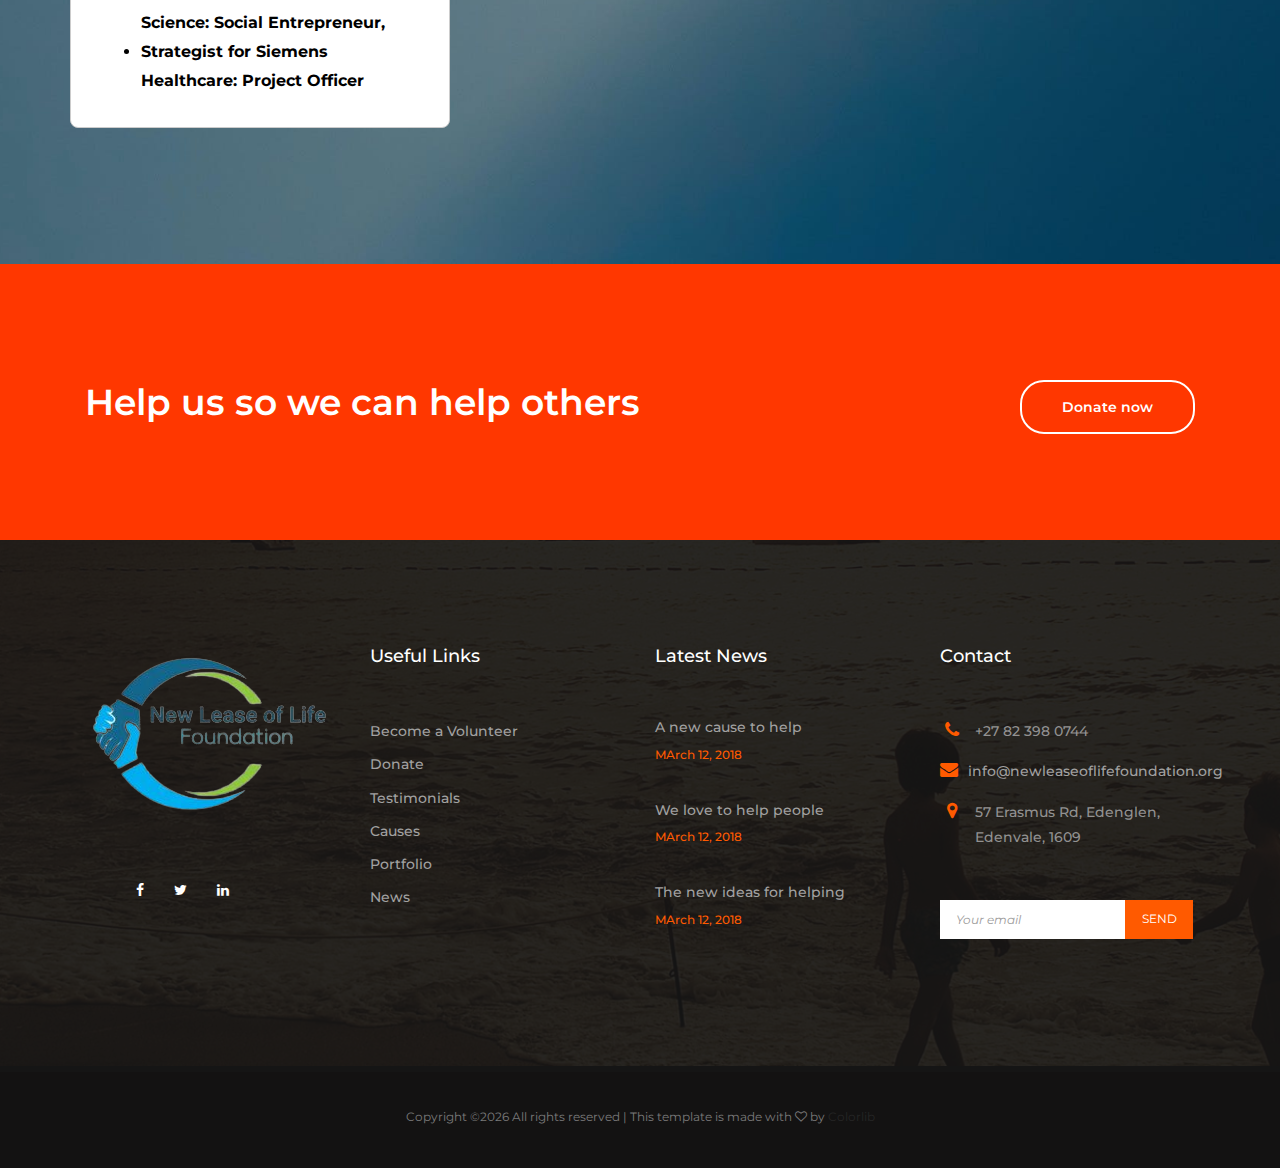
==== commit e5d4aa72: "Merge branch 'Causes'" ====
--- a/about.html
+++ b/about.html
@@ -47,12 +47,12 @@
 <div class="row">
 <div class="col-12 d-flex flex-wrap justify-content-between align-items-center">
 <div class="site-branding d-flex align-items-center">
-<a class="d-block" href="index.html" rel="home"><img class="d-block" src="images/business-logo/logo.png" alt="logo"></a>
+<a class="d-block " href="index.html" rel="home"><img class="d-block" src="images/business-logo/logo.jpg" alt="logo"></a>
 </div>
 <nav class="site-navigation d-flex justify-content-end align-items-center">
 <ul class="d-flex flex-column flex-lg-row justify-content-lg-end align-content-center">
-<li ><a href="index.html">Home</a></li>
-<li class="current-menu-item"><a href="about.html">About us</a></li>
+<li class="current-menu-item"><a href="index.html">Home</a></li>
+<li><a href="about.html">About us</a></li>
 <li><a href="causes.html">Events</a></li>
 <li><a href="portfolio.html">Gallery</a></li>
 <li><a href="news.html">News</a></li>
--- a/style.css
+++ b/style.css
@@ -1806,27 +1806,9 @@
 /*--------------------------------------------------------------
 # Portfolio
 --------------------------------------------------------------*/
-/* Custom styles for the portfolio items */
-.portfolio-container {
-    display: flex;
-    flex-wrap: wrap;
-  }
-  
-  .portfolio-item {
-    width: 100%; /* Set the initial width to 100% for mobile devices */
-  }
-  
-  @media (min-width: 768px) {
-    .portfolio-item {
-      width: calc(33.333% - 30px); /* Adjust the width for larger screens, considering margins */
-      margin-right: 30px; /* Set the right margin between items */
-    }
-  
-    .portfolio-item:nth-child(3n) {
-      margin-right: 0; /* Remove the right margin for every third item in a row */
-    }
-  }
-
+.imageHeader{
+    
+}
 .portfolio .page-header {
     background: url(images/portfolio-bg2.jpg) no-repeat center;
 }
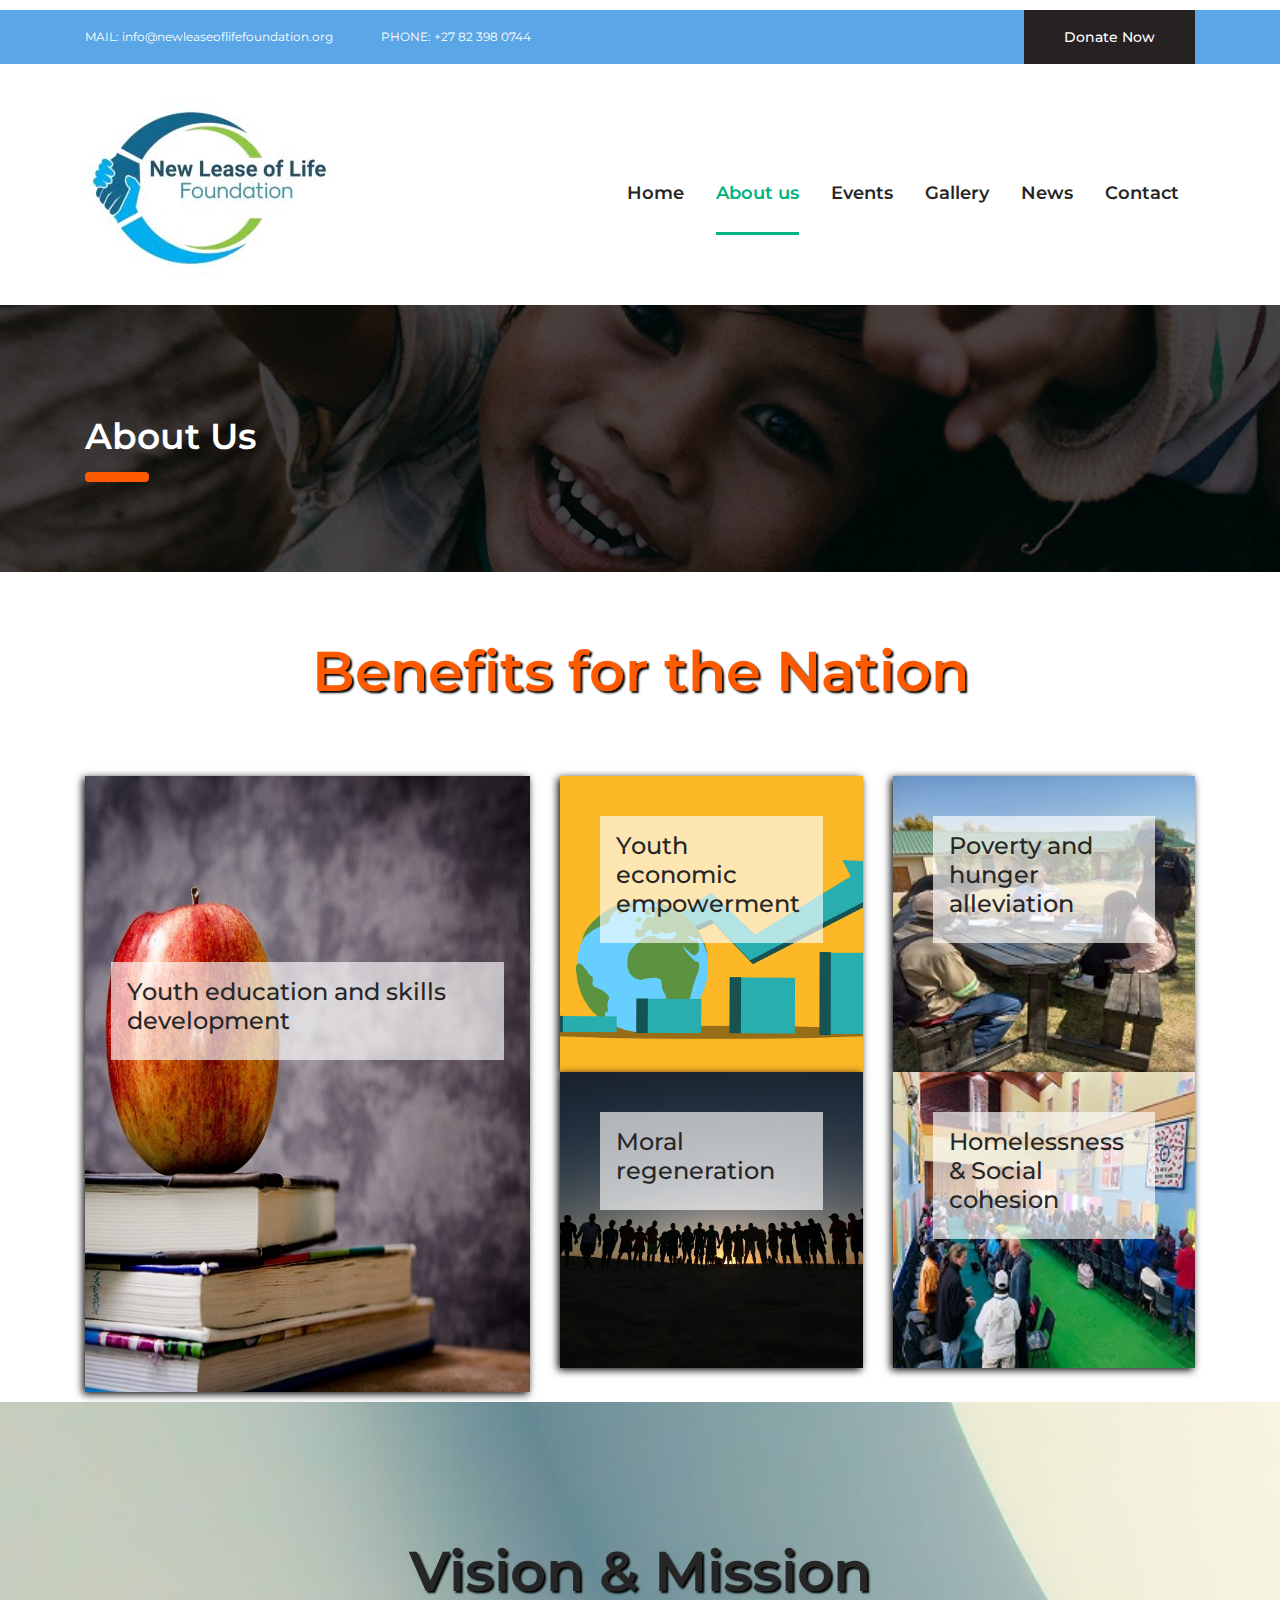
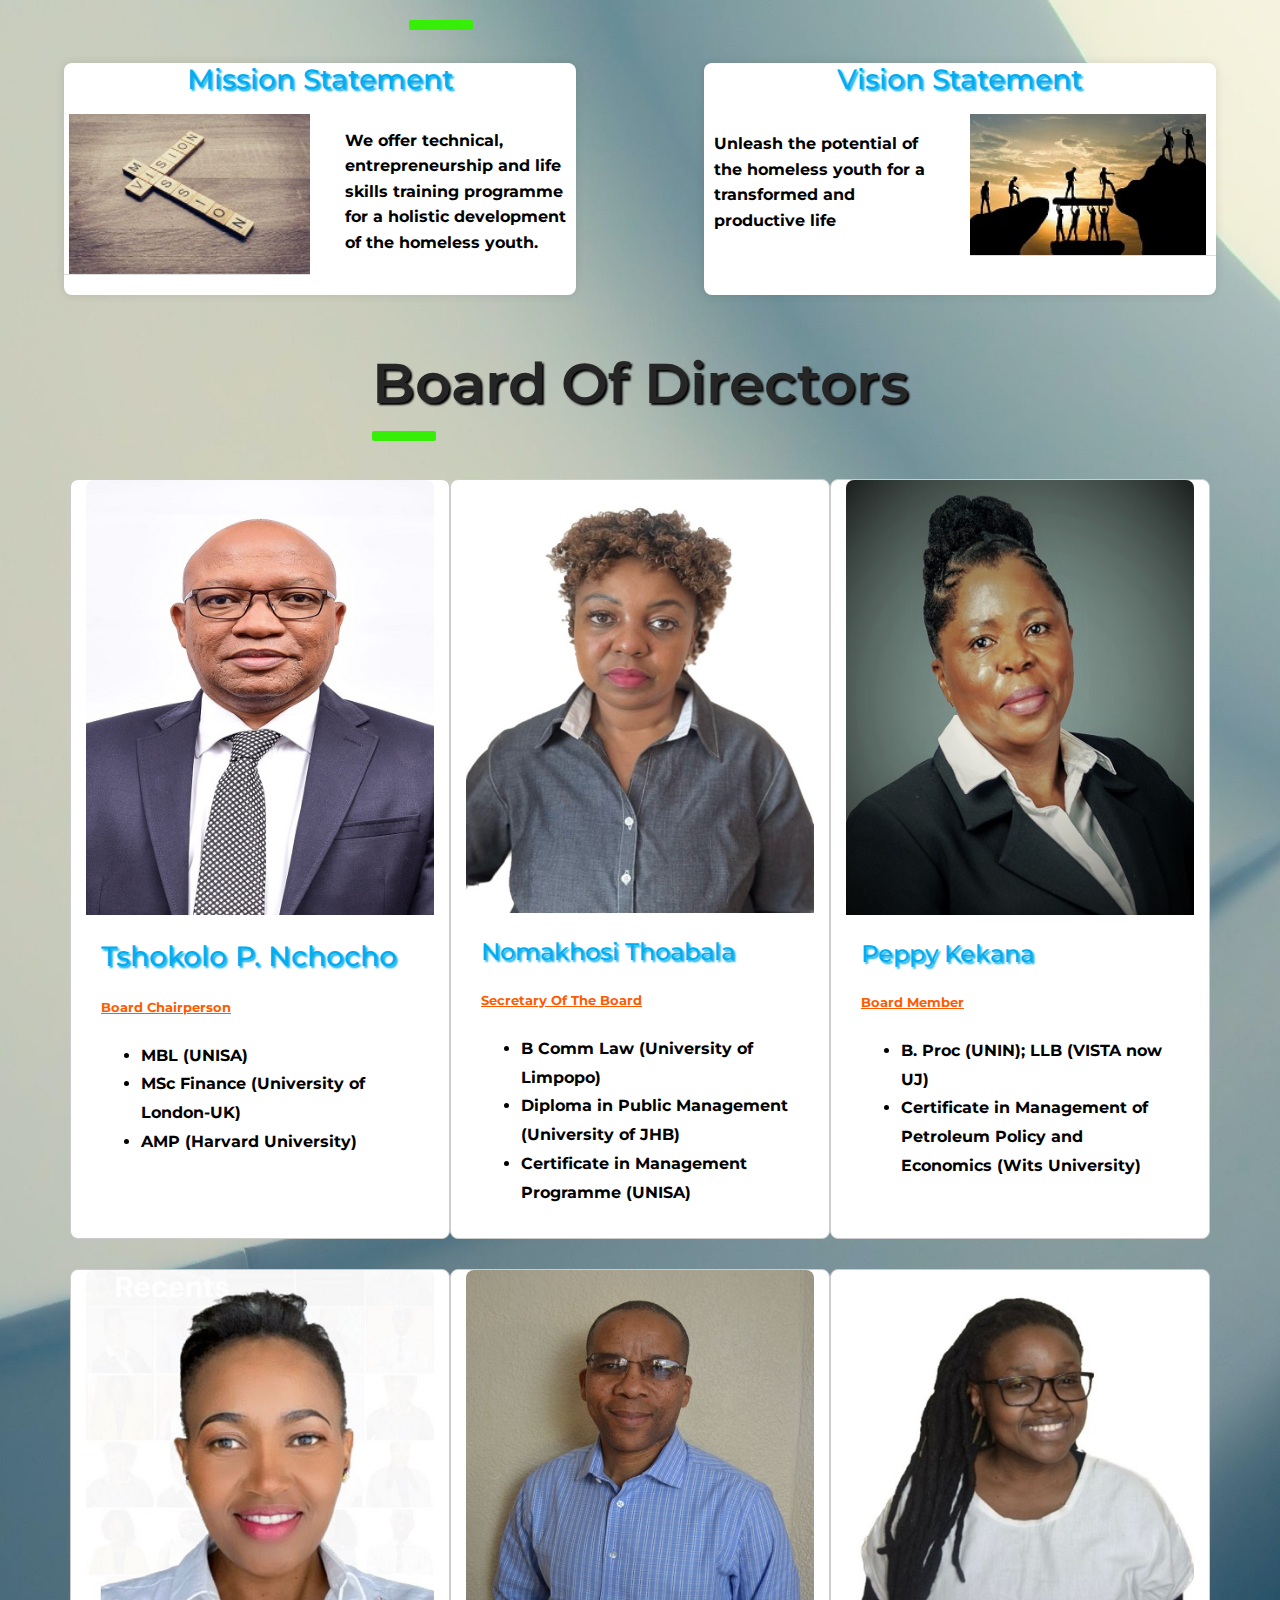
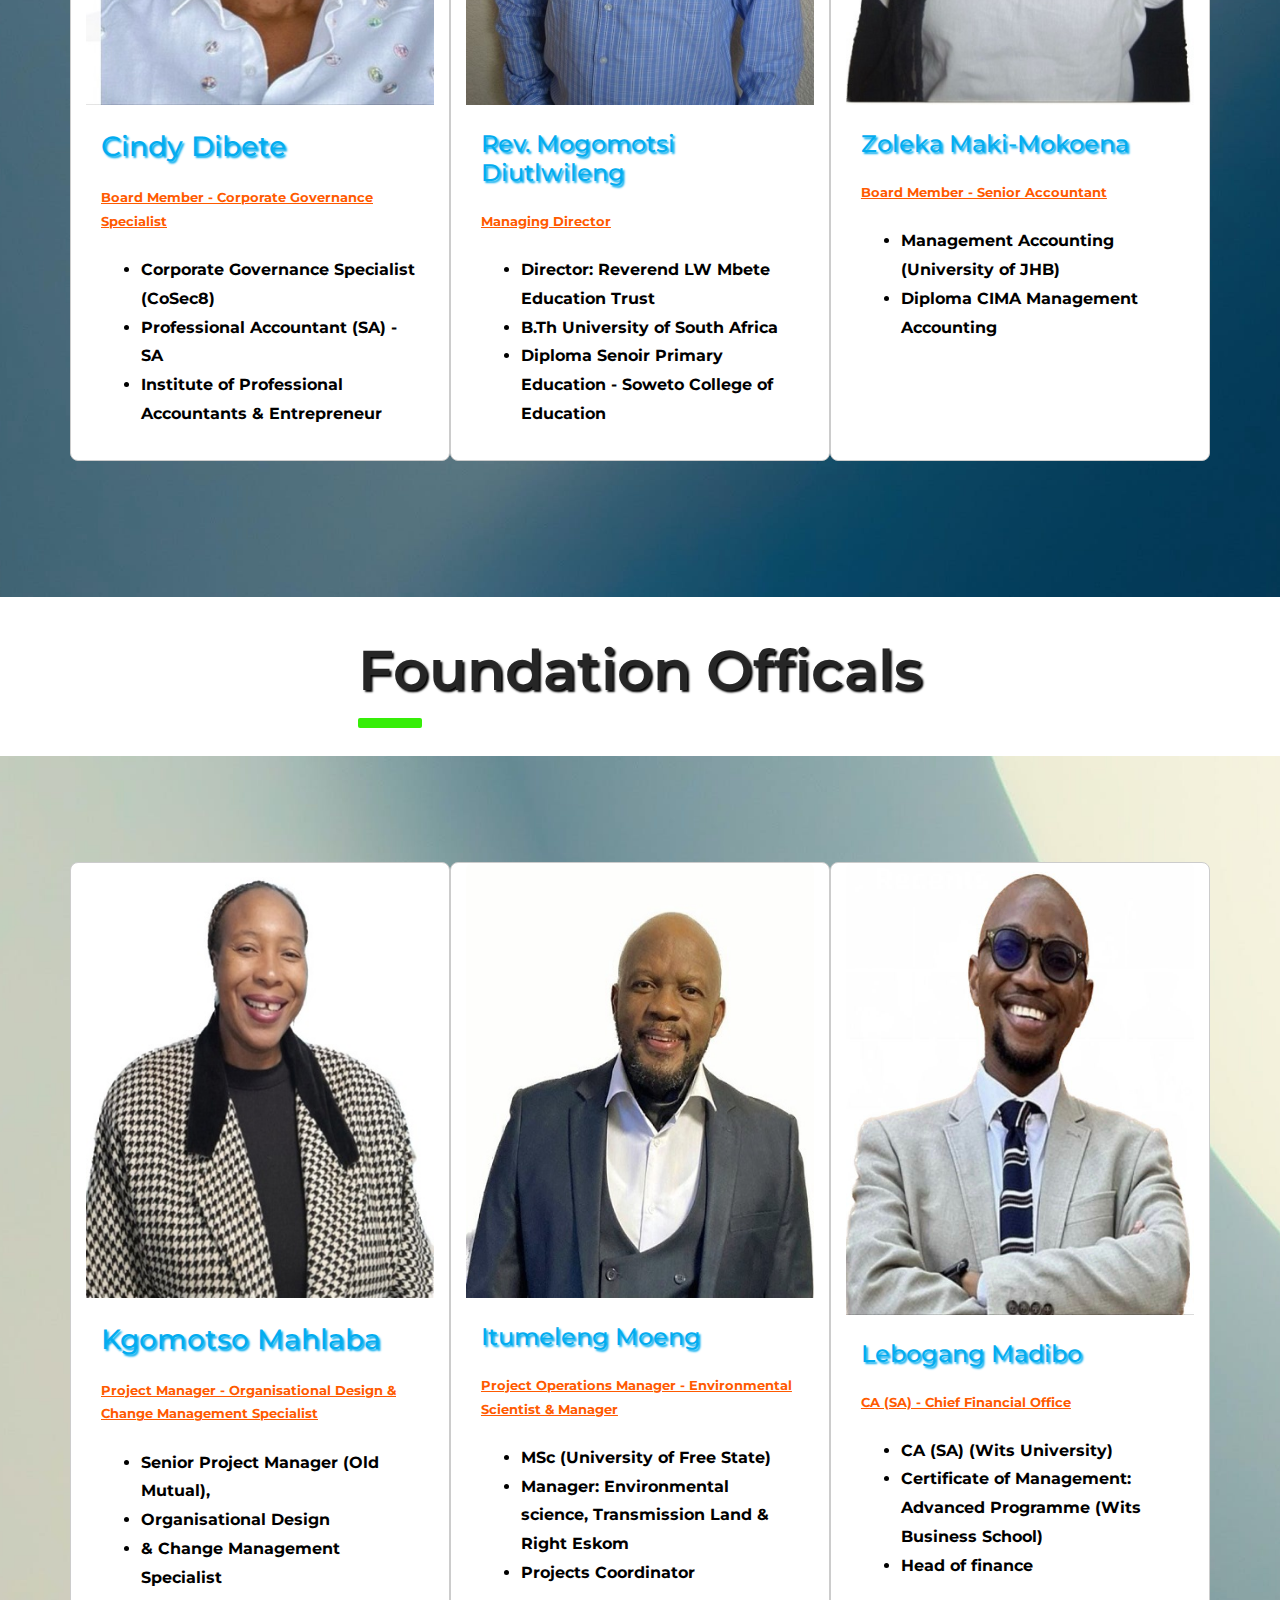
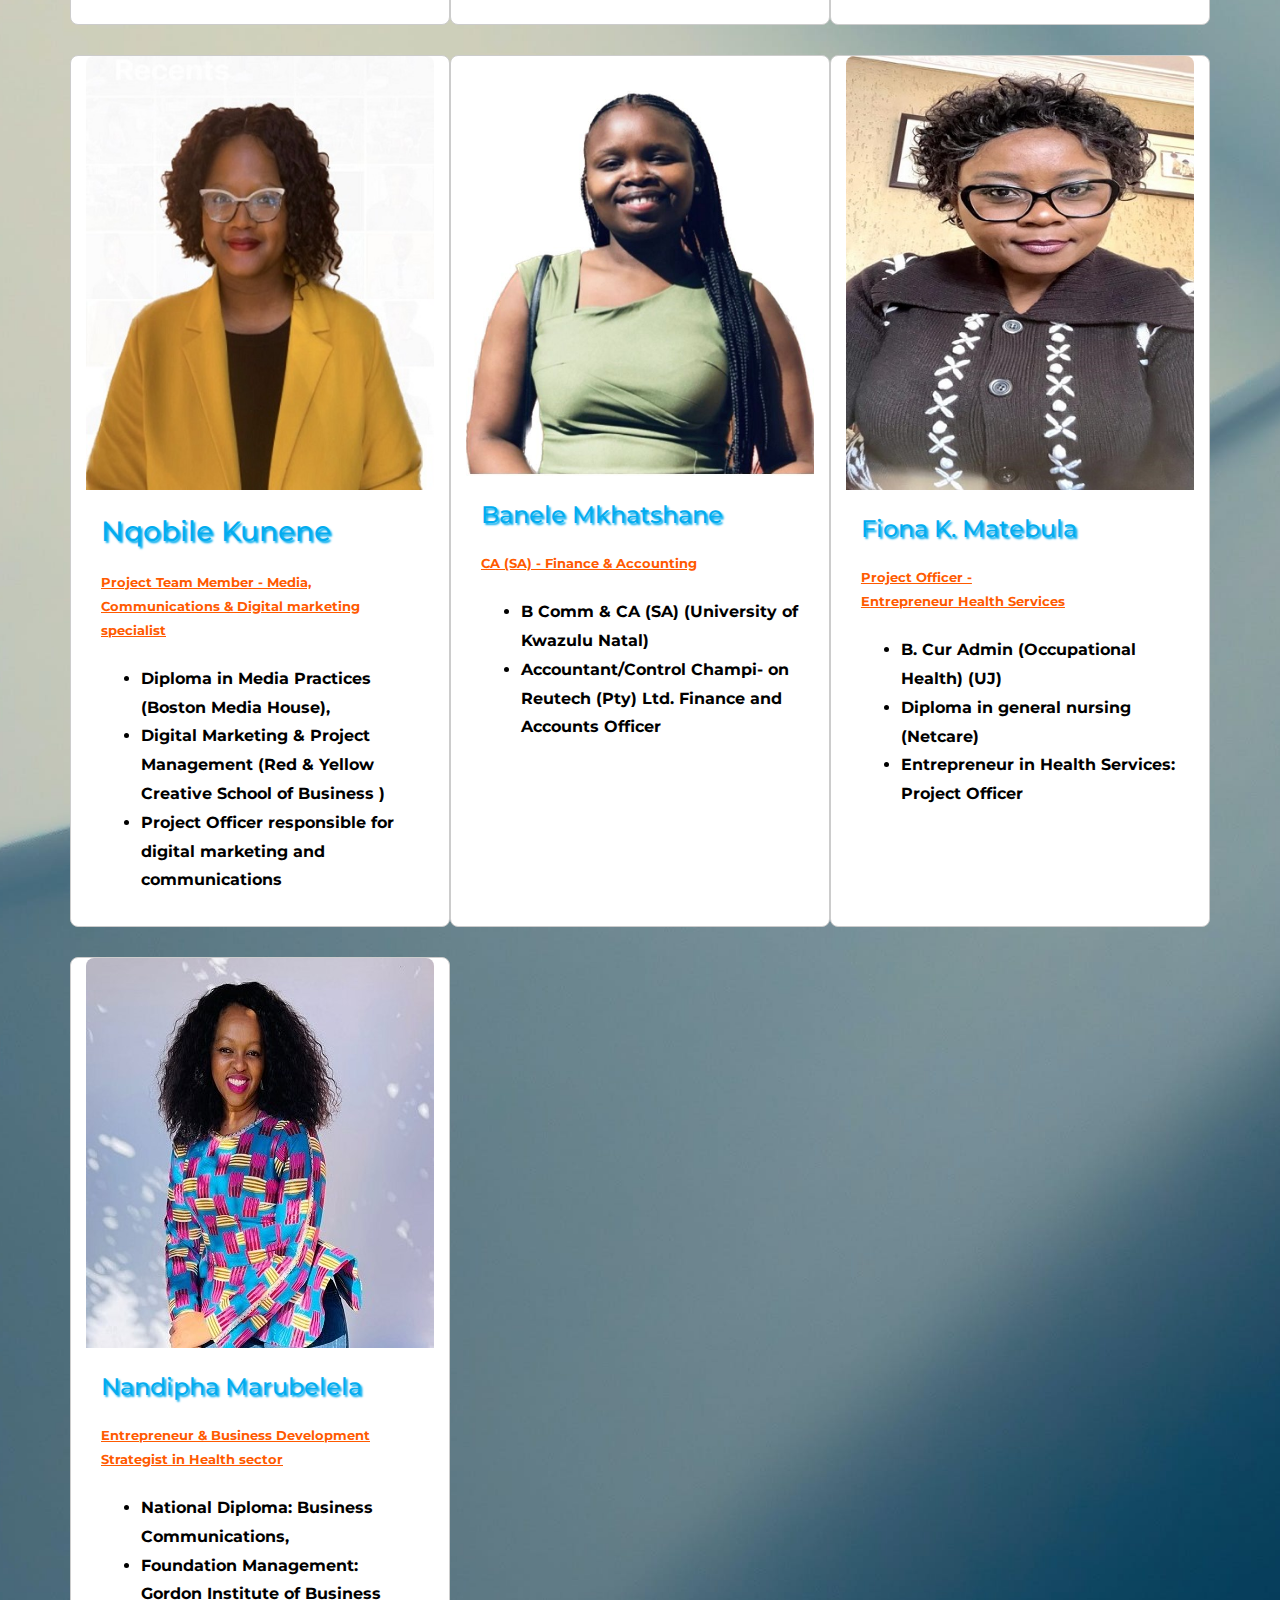
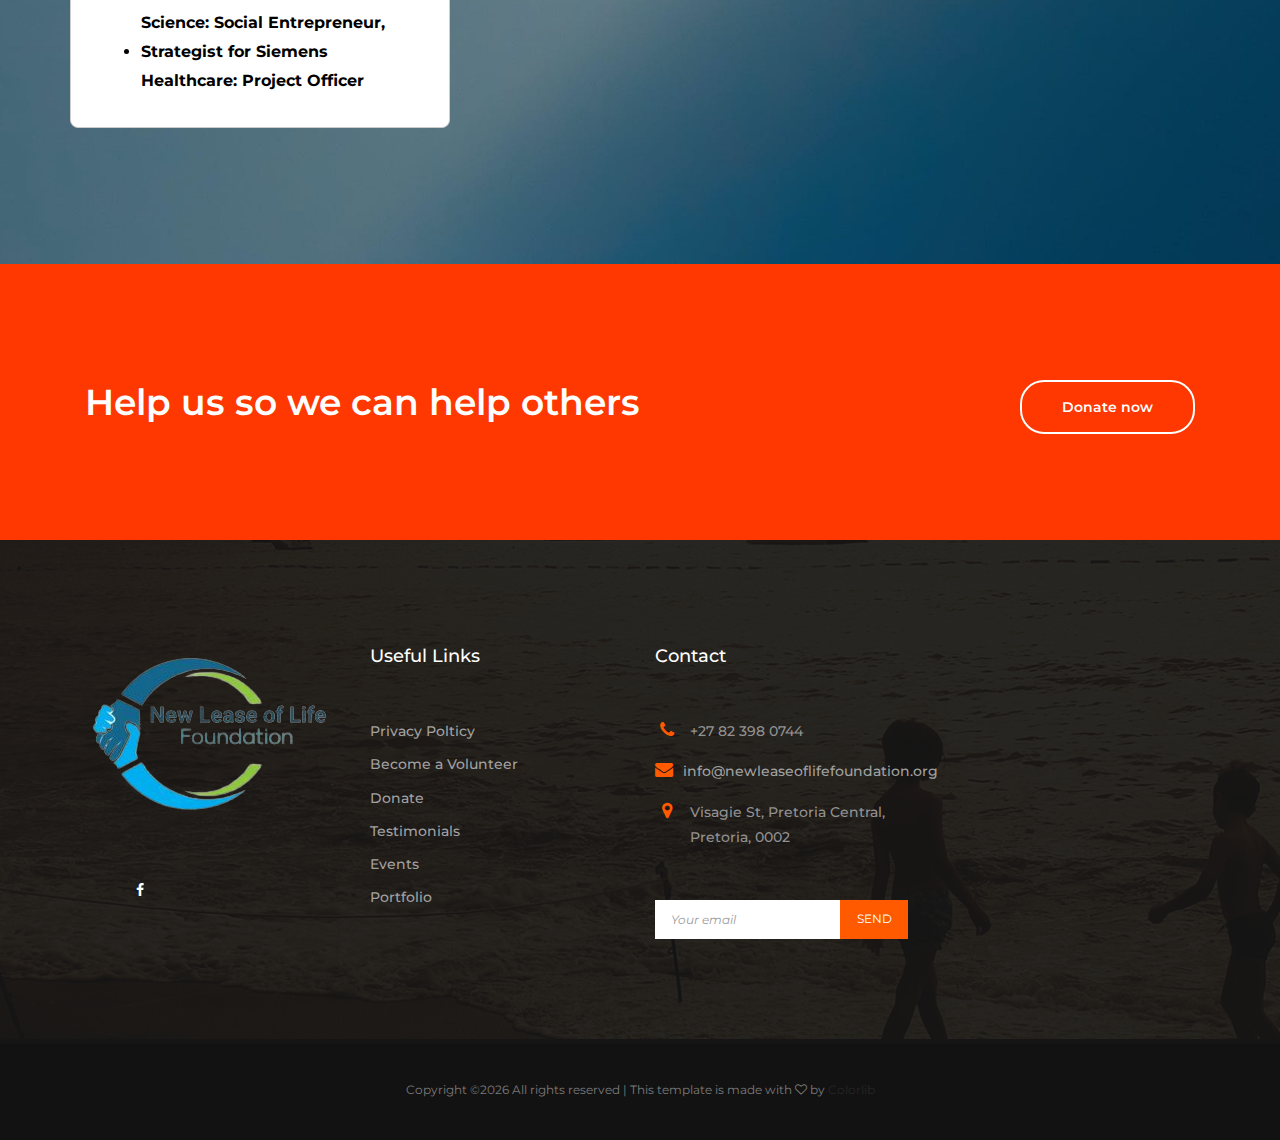
==== commit 9772ef44: "Merge branch 'AboutUs'" ====
--- a/about.html
+++ b/about.html
@@ -28,10 +28,10 @@
 <div class="row flex-wrap justify-content-center justify-content-lg-between align-items-lg-center">
 <div class="col-12 col-lg-8 d-none d-md-flex flex-wrap justify-content-center justify-content-lg-start mb-3 mb-lg-0">
 <div class="header-bar-email">
-MAIL: <a href="#"><span class="__cf_email__" data-cfemail="40232f2e34212334002f3532232821322934396e232f2d">[email&#160;protected]</span></a>
+MAIL: <a href="#"><span class="__cf_email__" data-cfemail="40232f2e34212334002f3532232821322934396e232f2d">info@newleaseoflifefoundation.org</span></a>
 </div>
 <div class="header-bar-text">
-<p>PHONE: <span>+24 3772 120 091 / +56452 4567</span></p>
+<p>PHONE: <span>+27 82 398 0744</span></p>
 </div>
 </div>
 <div class="col-12 col-lg-4 d-flex flex-wrap justify-content-center justify-content-lg-end align-items-center">
@@ -51,8 +51,8 @@
 </div>
 <nav class="site-navigation d-flex justify-content-end align-items-center">
 <ul class="d-flex flex-column flex-lg-row justify-content-lg-end align-content-center">
-<li class="current-menu-item"><a href="index.html">Home</a></li>
-<li><a href="about.html">About us</a></li>
+<li ><a href="index.html">Home</a></li>
+<li class="current-menu-item"><a href="about.html">About us</a></li>
 <li><a href="causes.html">Events</a></li>
 <li><a href="portfolio.html">Gallery</a></li>
 <li><a href="news.html">News</a></li>
@@ -404,24 +404,24 @@
 <h2><a class="foot-logo" href="#"><img src="images/business-logo/logo3.png" alt></a></h2>
 
 <ul class="d-flex flex-wrap align-items-center">
-<li><a href="#"><i class="fa fa-facebook"></i></a></li>
-<li><a href="#"><i class="fa fa-twitter"></i></a></li>
-<li><a href="#"><i class="fa fa-linkedin"></i></a></li>
+<li><a href="https://web.facebook.com/profile.php?id=100094509915642" target="_blank"><i class="fa fa-facebook"></i></a></li>
+<li><a href="https://www.instagram.com/newleasesa?utm_source=ig_web_button_share_sheet&igsh=ZDNlZDc0MzIxNw==" target="_blank"><i class="fa fa-instagram"></i></a></li>
+<li><a href="#"><i class="fa fa-whatsapp"></i></a></li>
 </ul>
 </div>
 </div>
 <div class="col-12 col-md-6 col-lg-3 mt-5 mt-md-0">
 <h2>Useful Links</h2>
 <ul>
-<li><a href="#">Become a Volunteer</a></li>
+<li><a href="#">Privacy Polticy</a></li>
+<li><a href="contact.html">Become a Volunteer</a></li>
 <li><a href="#" onclick="showPopup()">Donate</a></li>
 <li><a href="#">Testimonials</a></li>
-<li><a href="#">Causes</a></li>
-<li><a href="#">Portfolio</a></li>
-<li><a href="#">News</a></li>
+<li><a href="causes.html">Events</a></li>
+<li><a href="portfolio.html">Portfolio</a></li>
 </ul>
 </div>
-<div class="col-12 col-md-6 col-lg-3 mt-5 mt-md-0">
+<!-- <div class="col-12 col-md-6 col-lg-3 mt-5 mt-md-0">
 <div class="foot-latest-news">
 <h2>Latest News</h2>
 <ul>
@@ -439,14 +439,14 @@
 </li>
 </ul>
 </div>
-</div>
+</div> -->
 <div class="col-12 col-md-6 col-lg-3 mt-5 mt-md-0">
 <div class="foot-contact">
 <h2>Contact</h2>
 <ul>
 <li><i class="fa fa-phone"></i><span>+27 82 398 0744</span></li>
 <li><i class="fa fa-envelope"></i><span><a href="https://preview.colorlib.com/cdn-cgi/l/email-protection" class="__cf_email__" data-cfemail="1f707979767c7a5f6b7a726f737e6b7a317c7072">info@newleaseoflifefoundation.org</a></span></li>
-<li><i class="fa fa-map-marker"></i><span>57 Erasmus Rd, Edenglen, Edenvale, 1609</span></li>
+<li><i class="fa fa-map-marker"></i><span>Visagie St, Pretoria Central, Pretoria, 0002</span></li>
 </ul>
 </div>
 <div class="subscribe-form">
--- a/style.css
+++ b/style.css
@@ -1246,7 +1246,7 @@
     font-weight: bolder;
 }
 .bodTitle{
-    color:#36ee08;
+    color:#ff5a00; 
     font-weight: bolder;
 }
 .bodName{
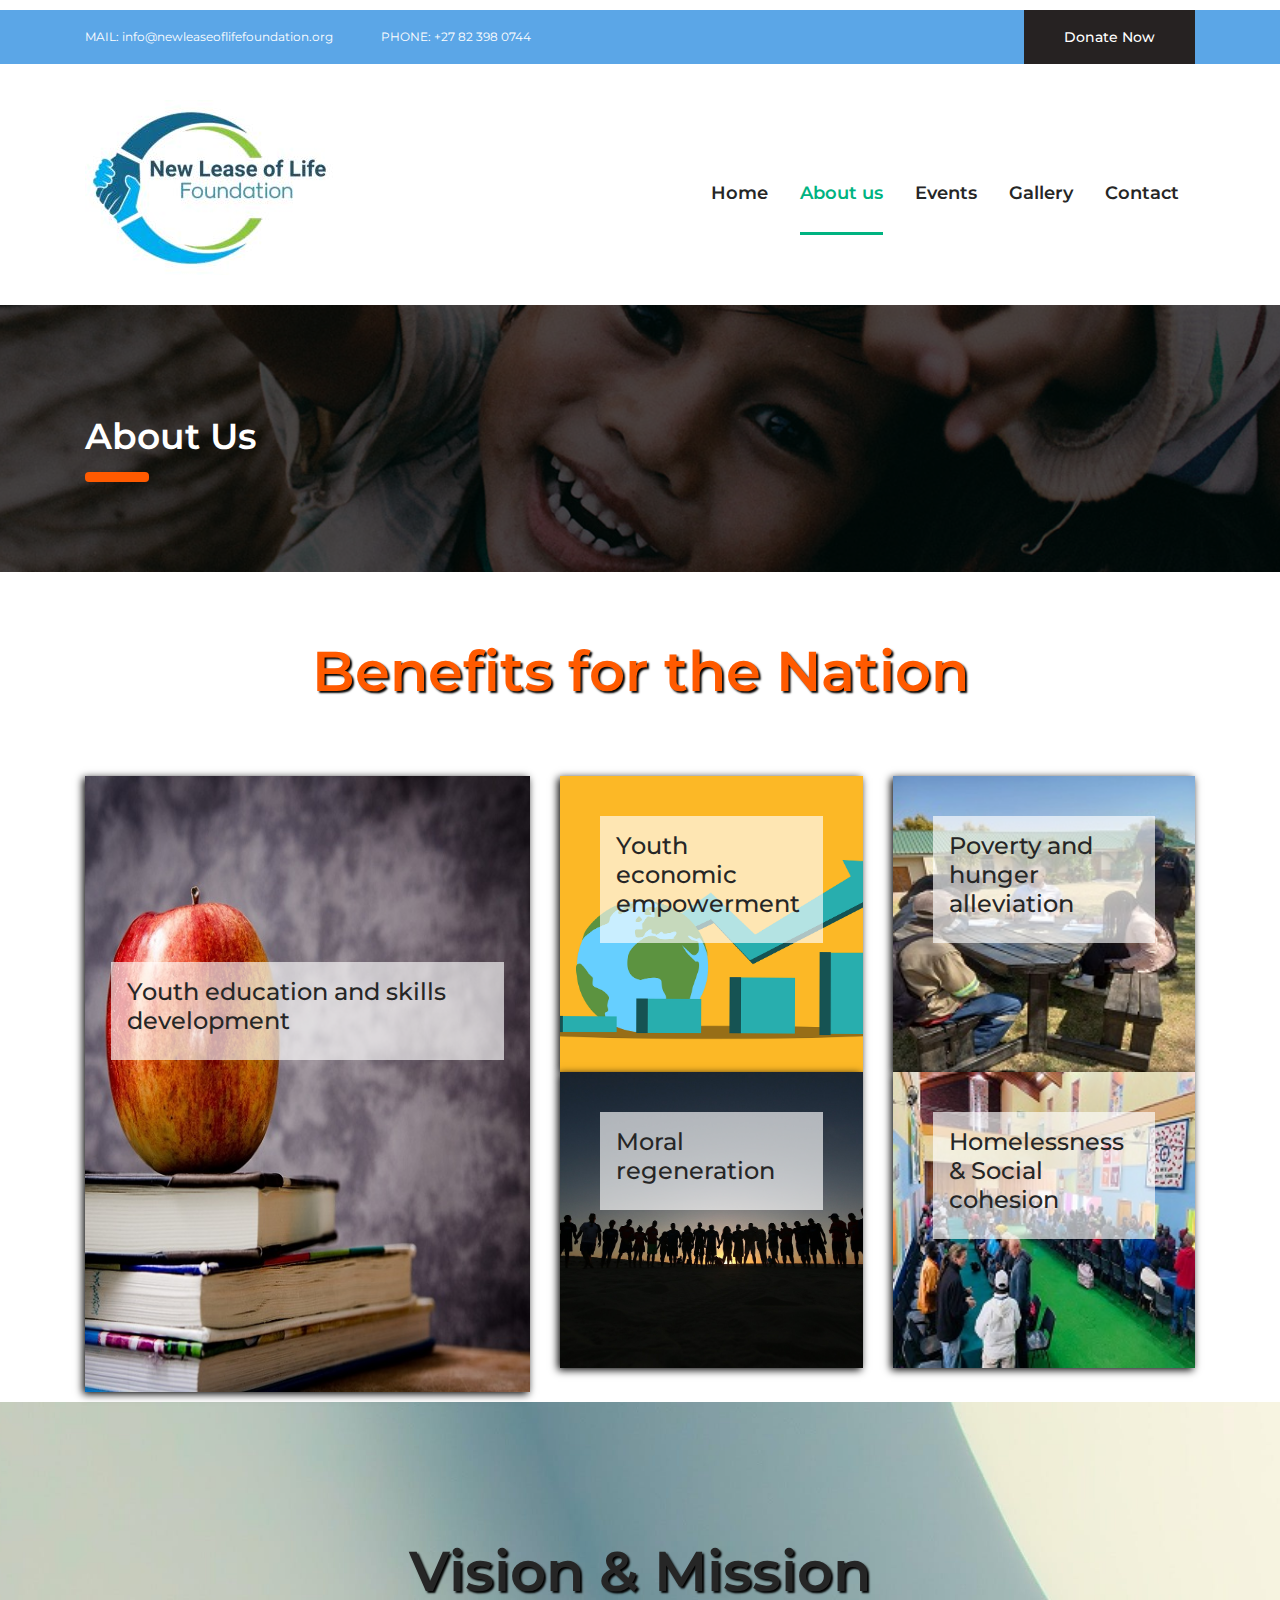
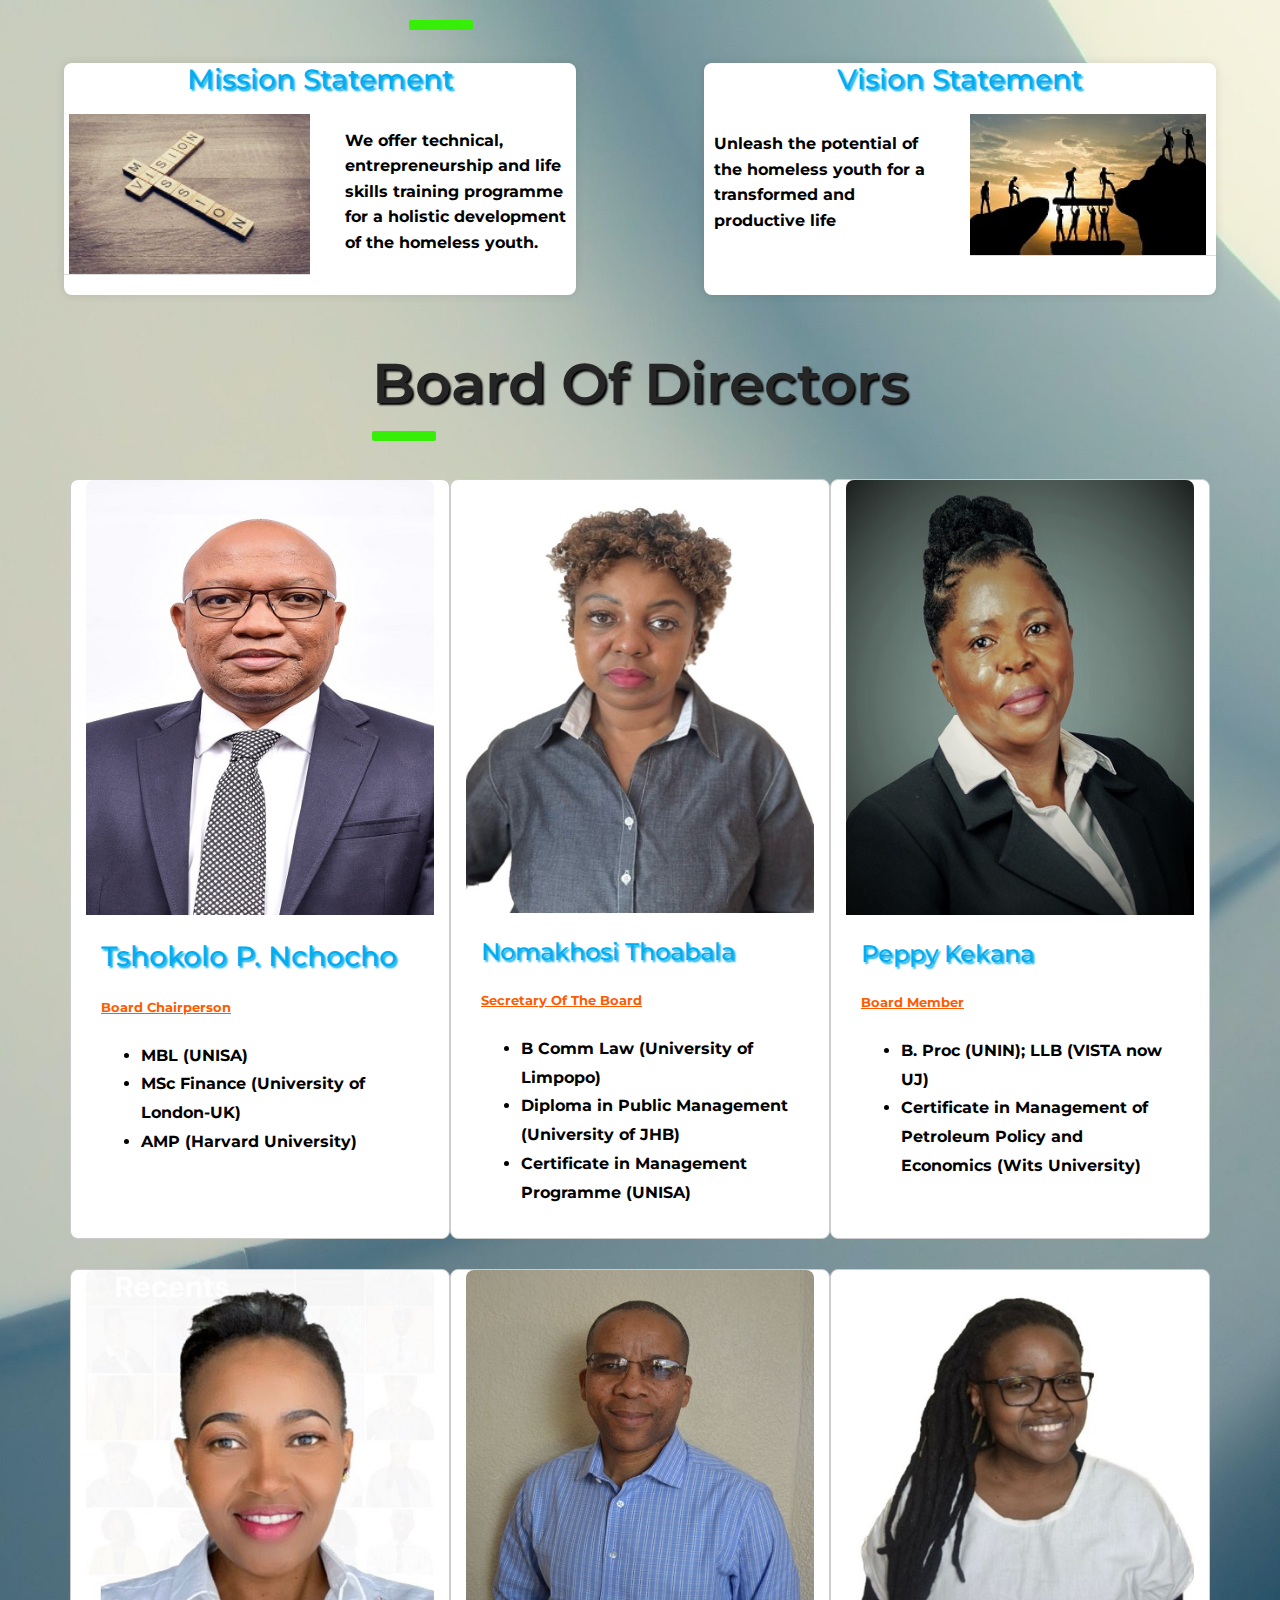
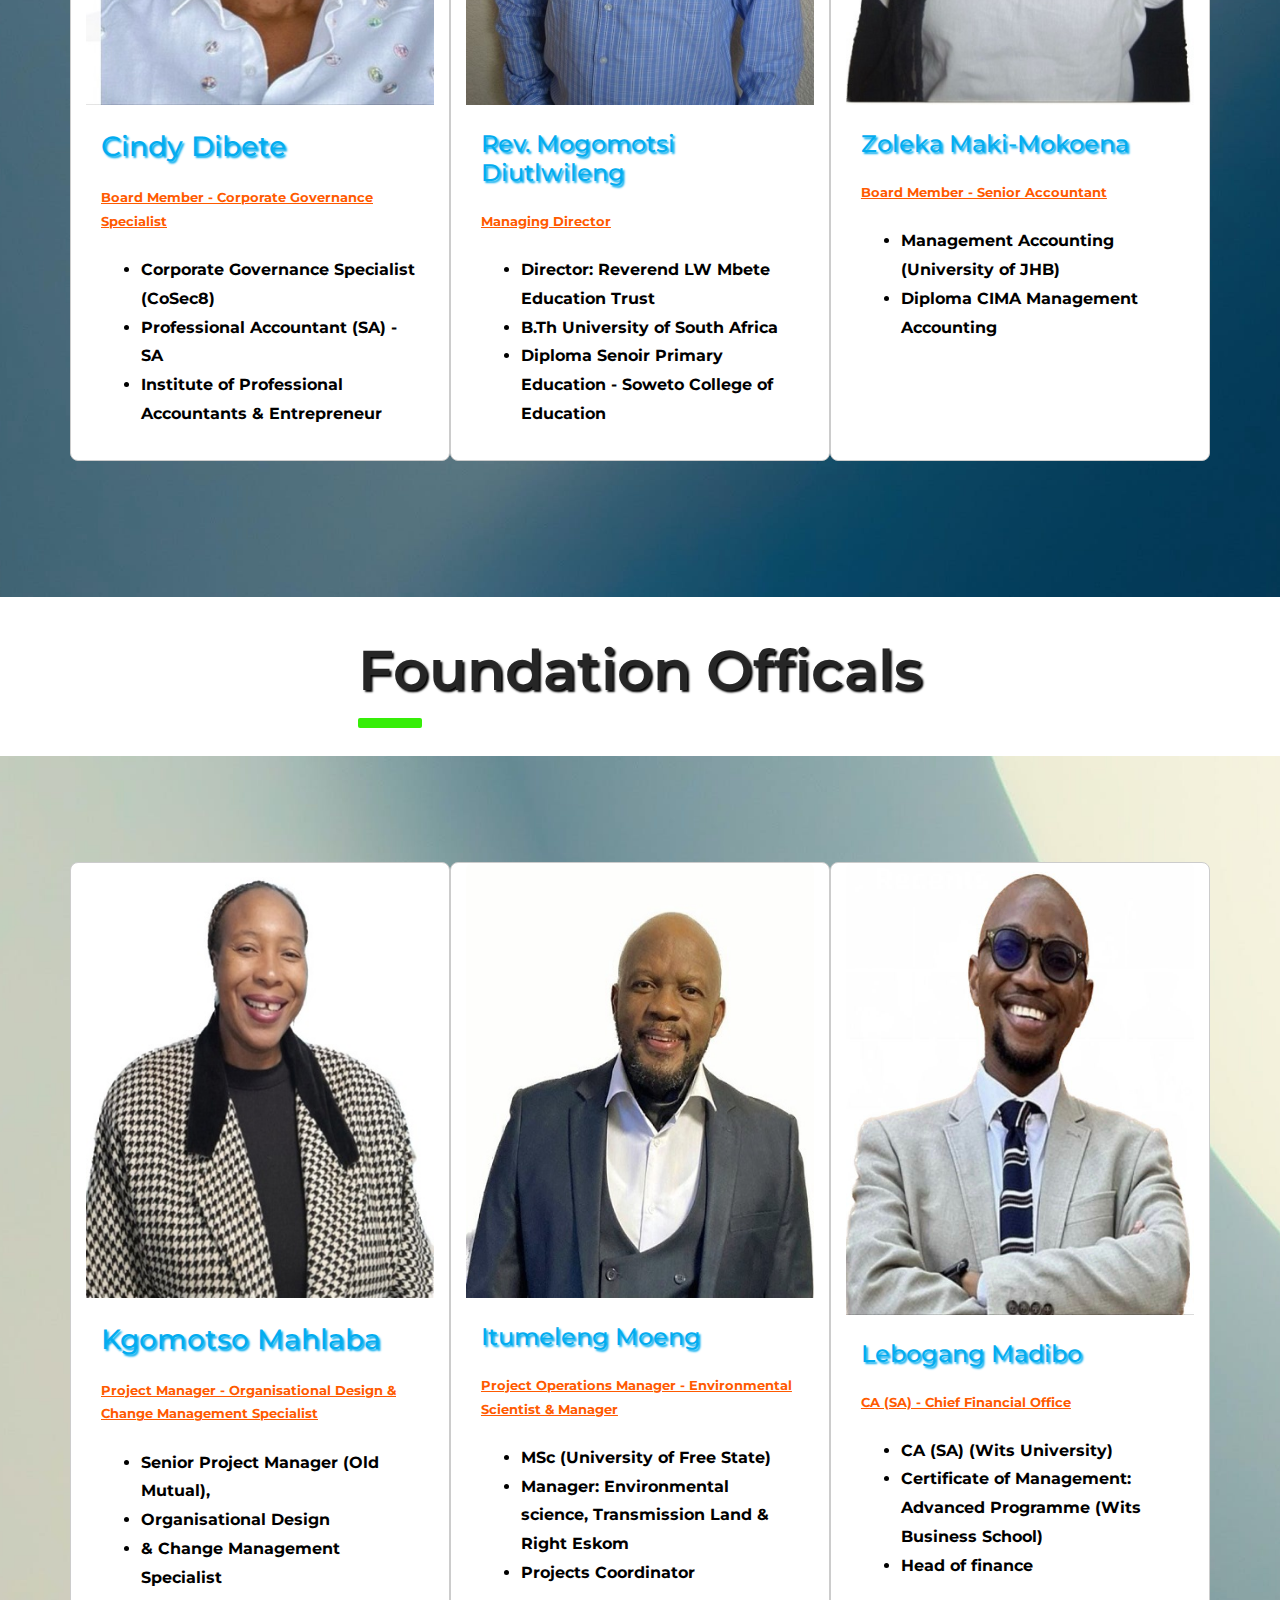
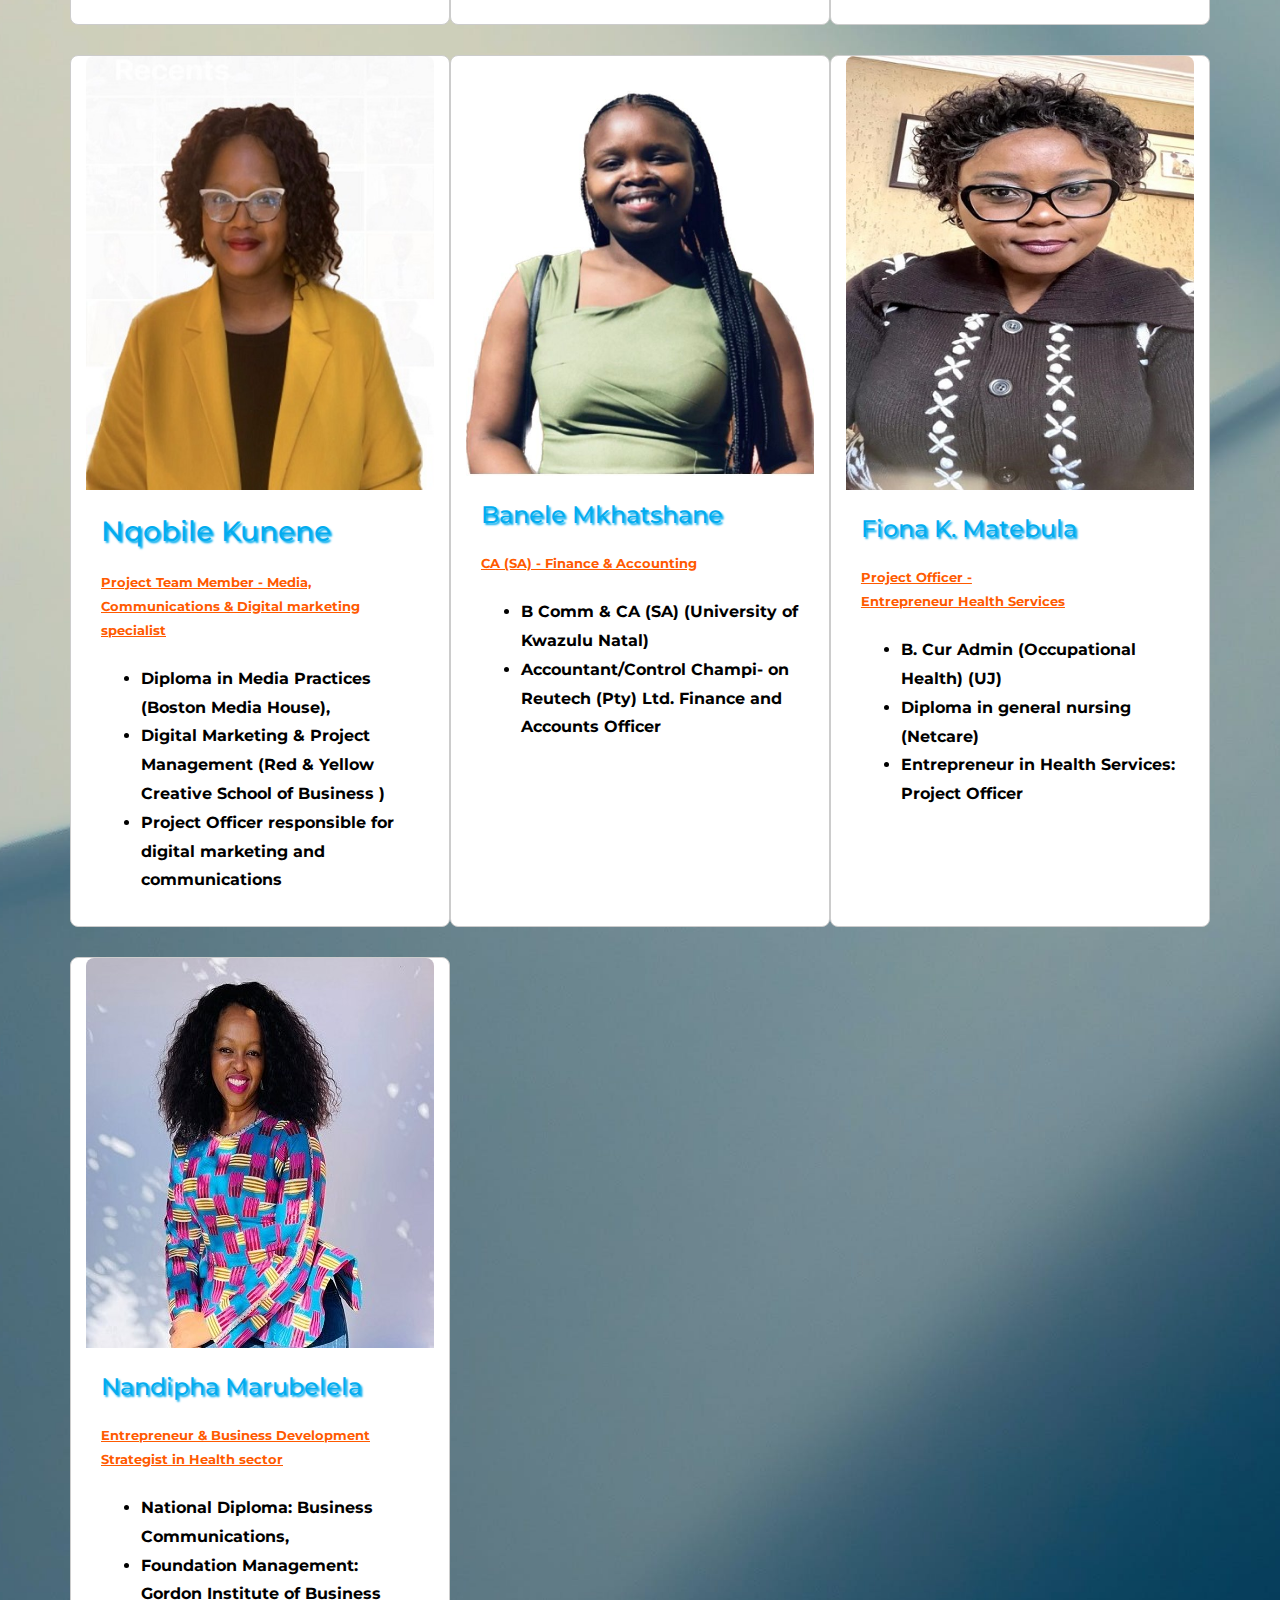
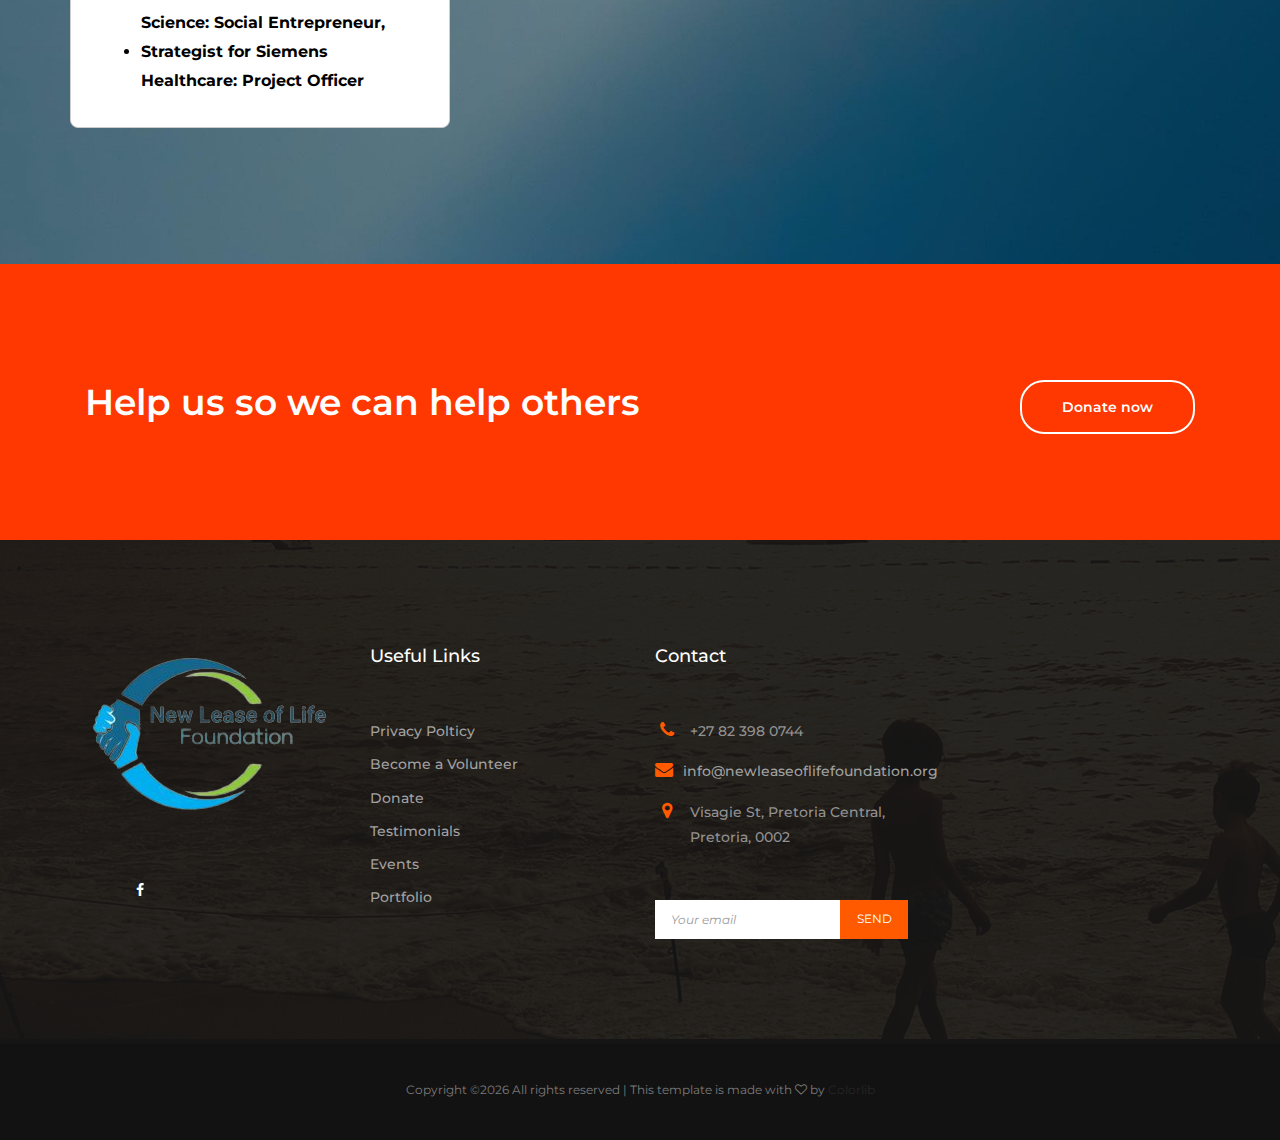
==== commit dfb802be: "Merge branch 'Home'" ====
--- a/about.html
+++ b/about.html
@@ -55,7 +55,7 @@
 <li class="current-menu-item"><a href="about.html">About us</a></li>
 <li><a href="causes.html">Events</a></li>
 <li><a href="portfolio.html">Gallery</a></li>
-<li><a href="news.html">News</a></li>
+
 <li><a href="contact.html">Contact</a></li>
 </ul>
 </nav>
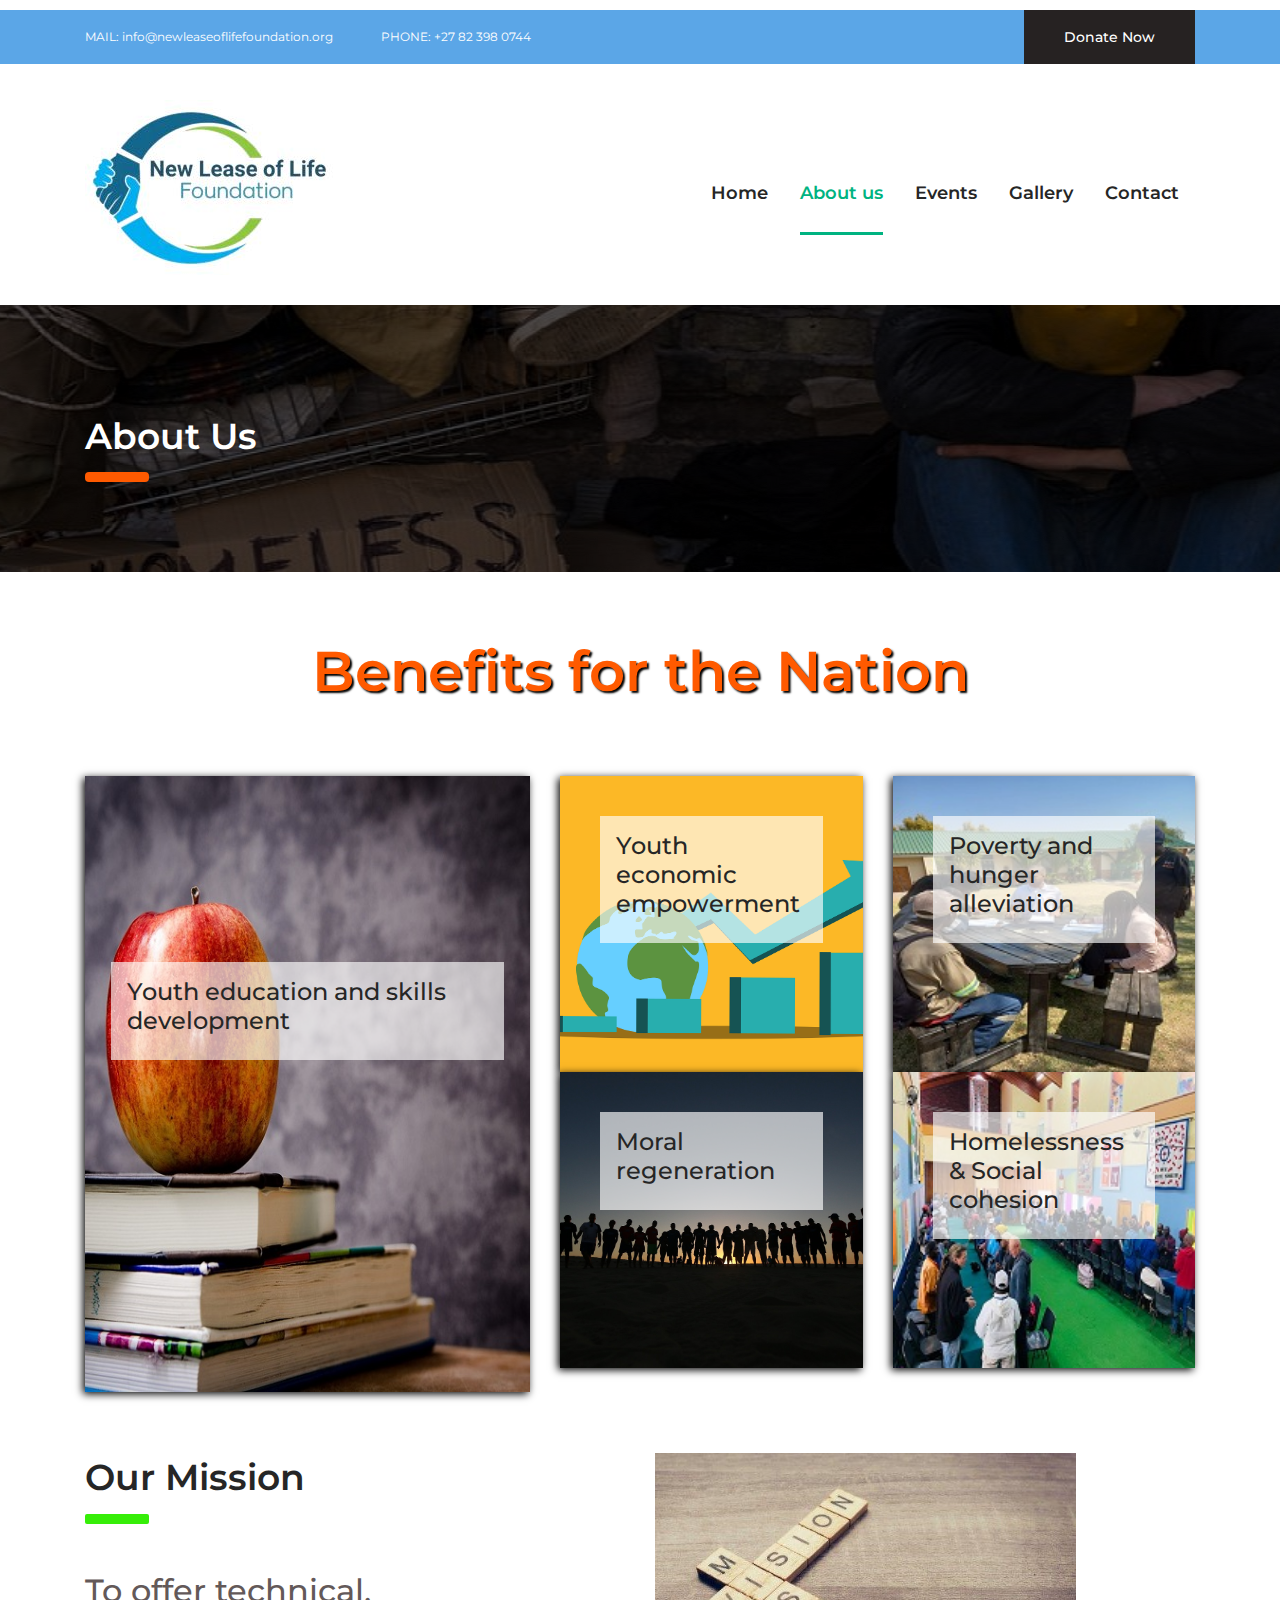
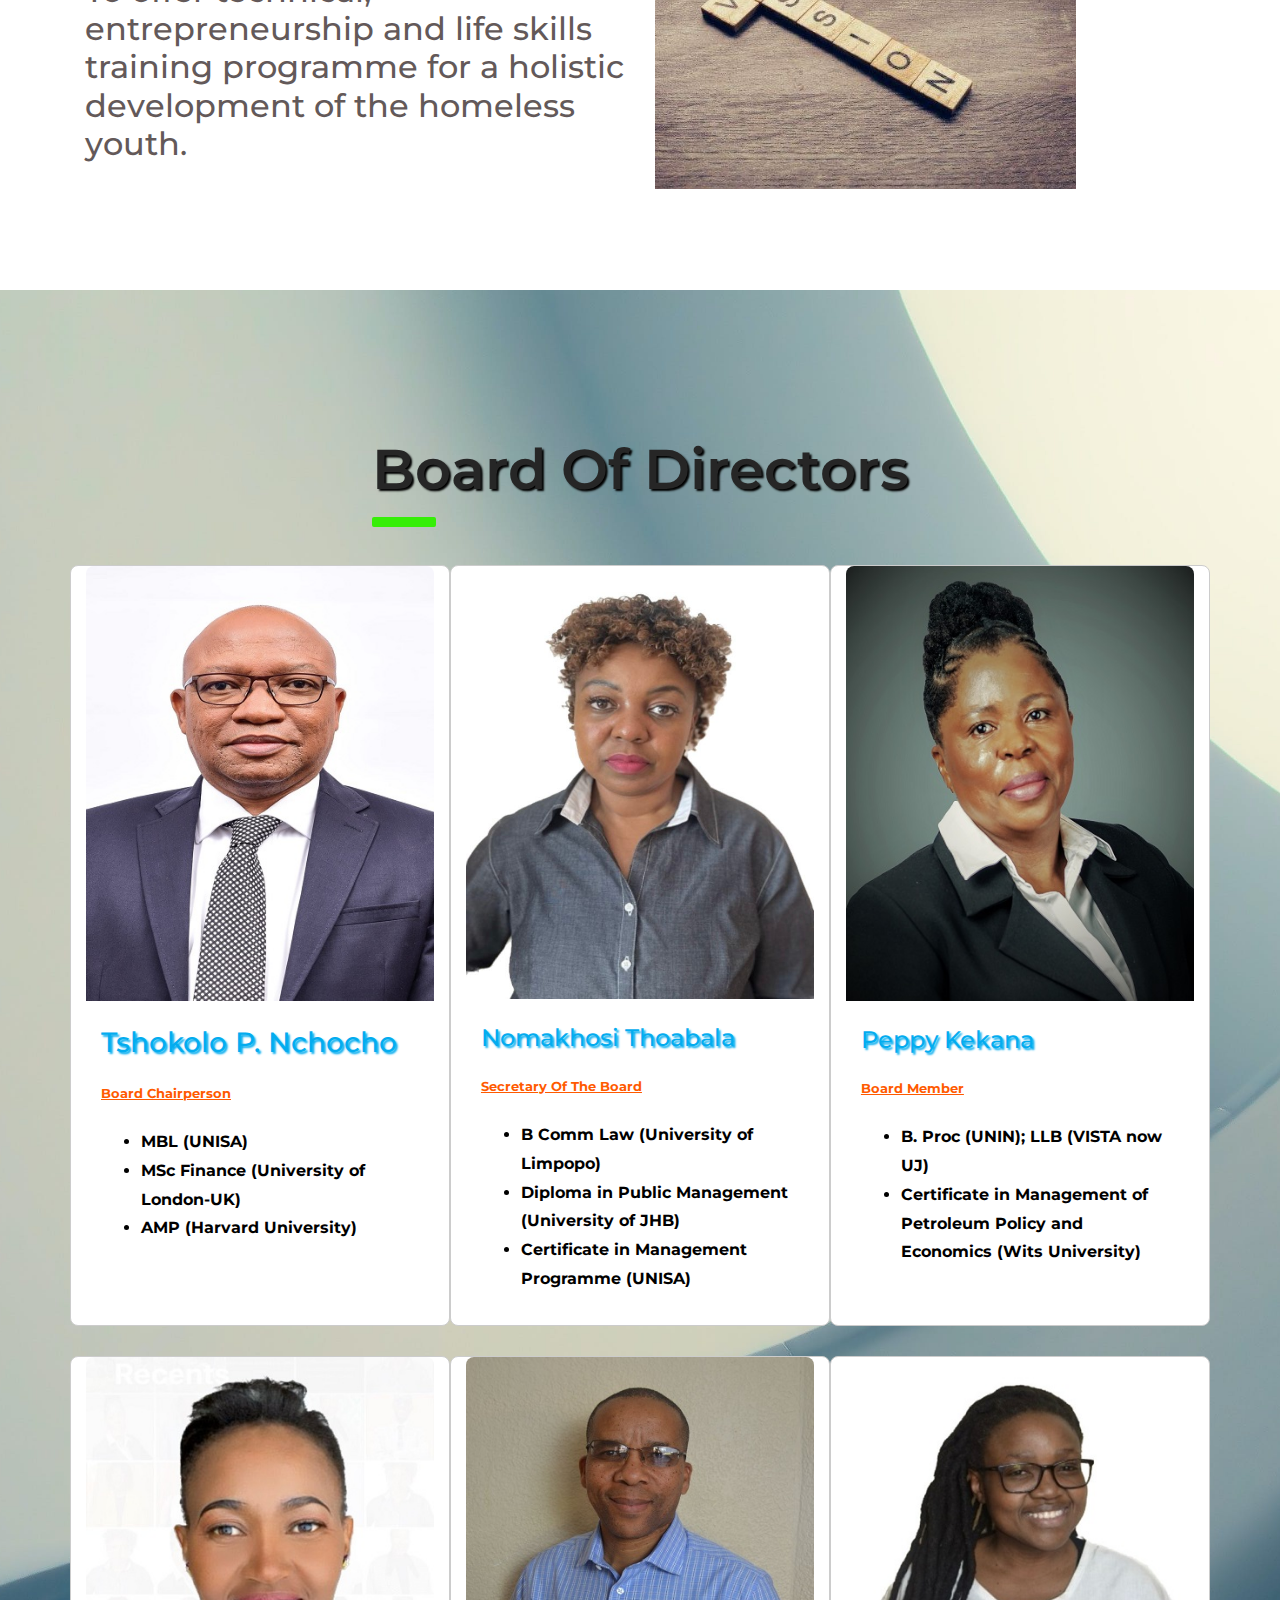
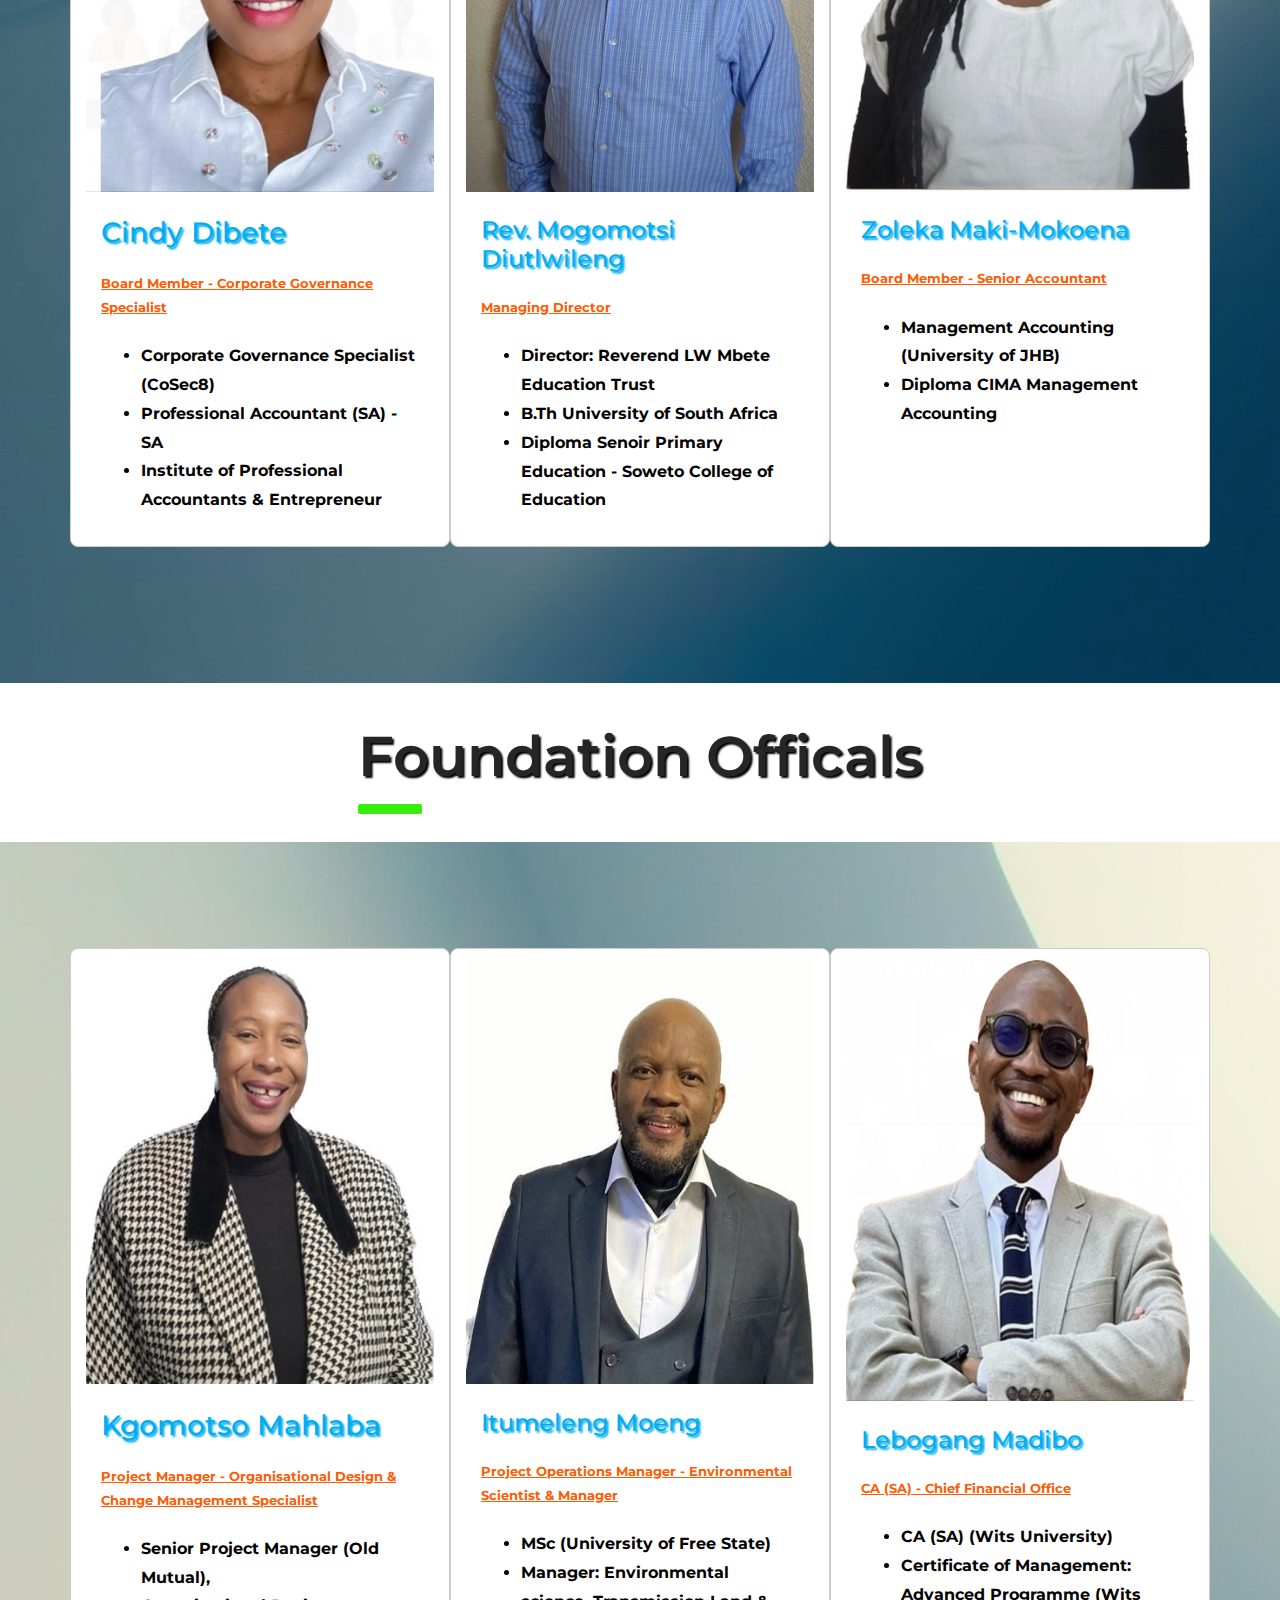
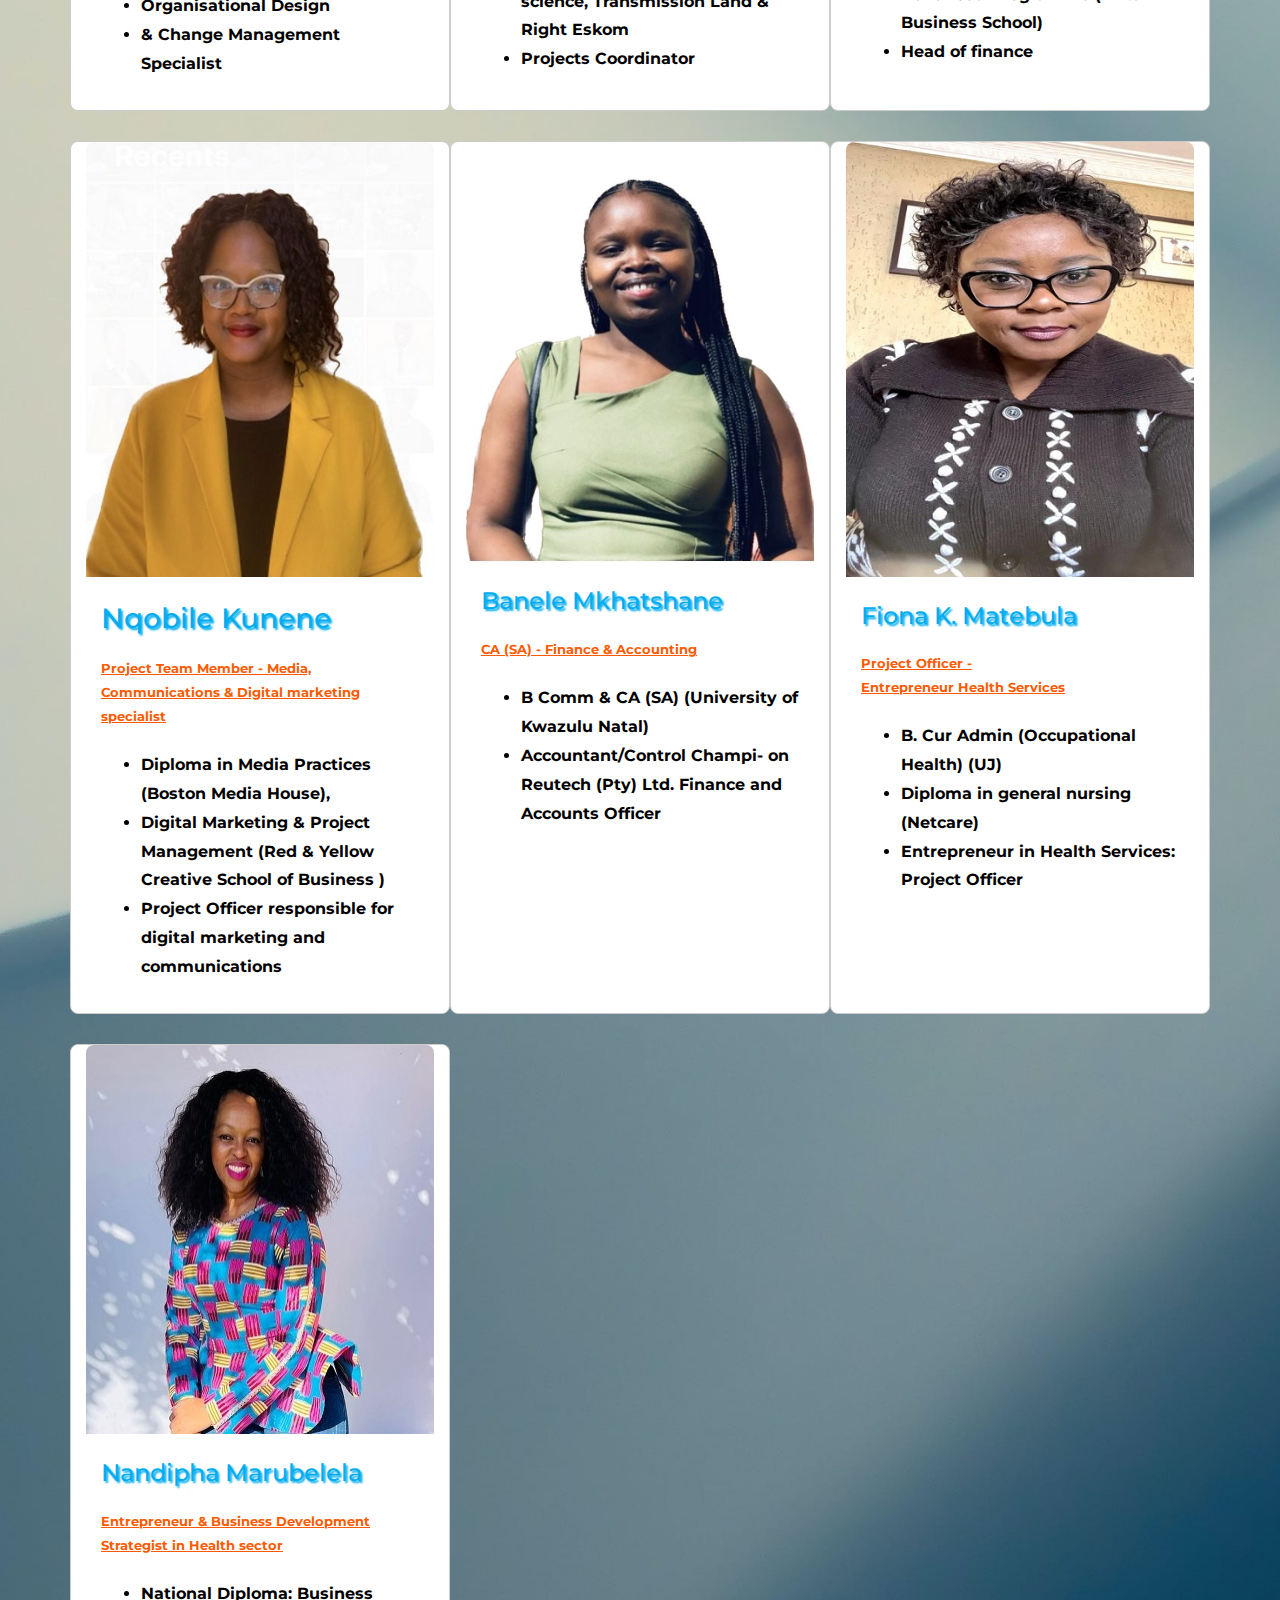
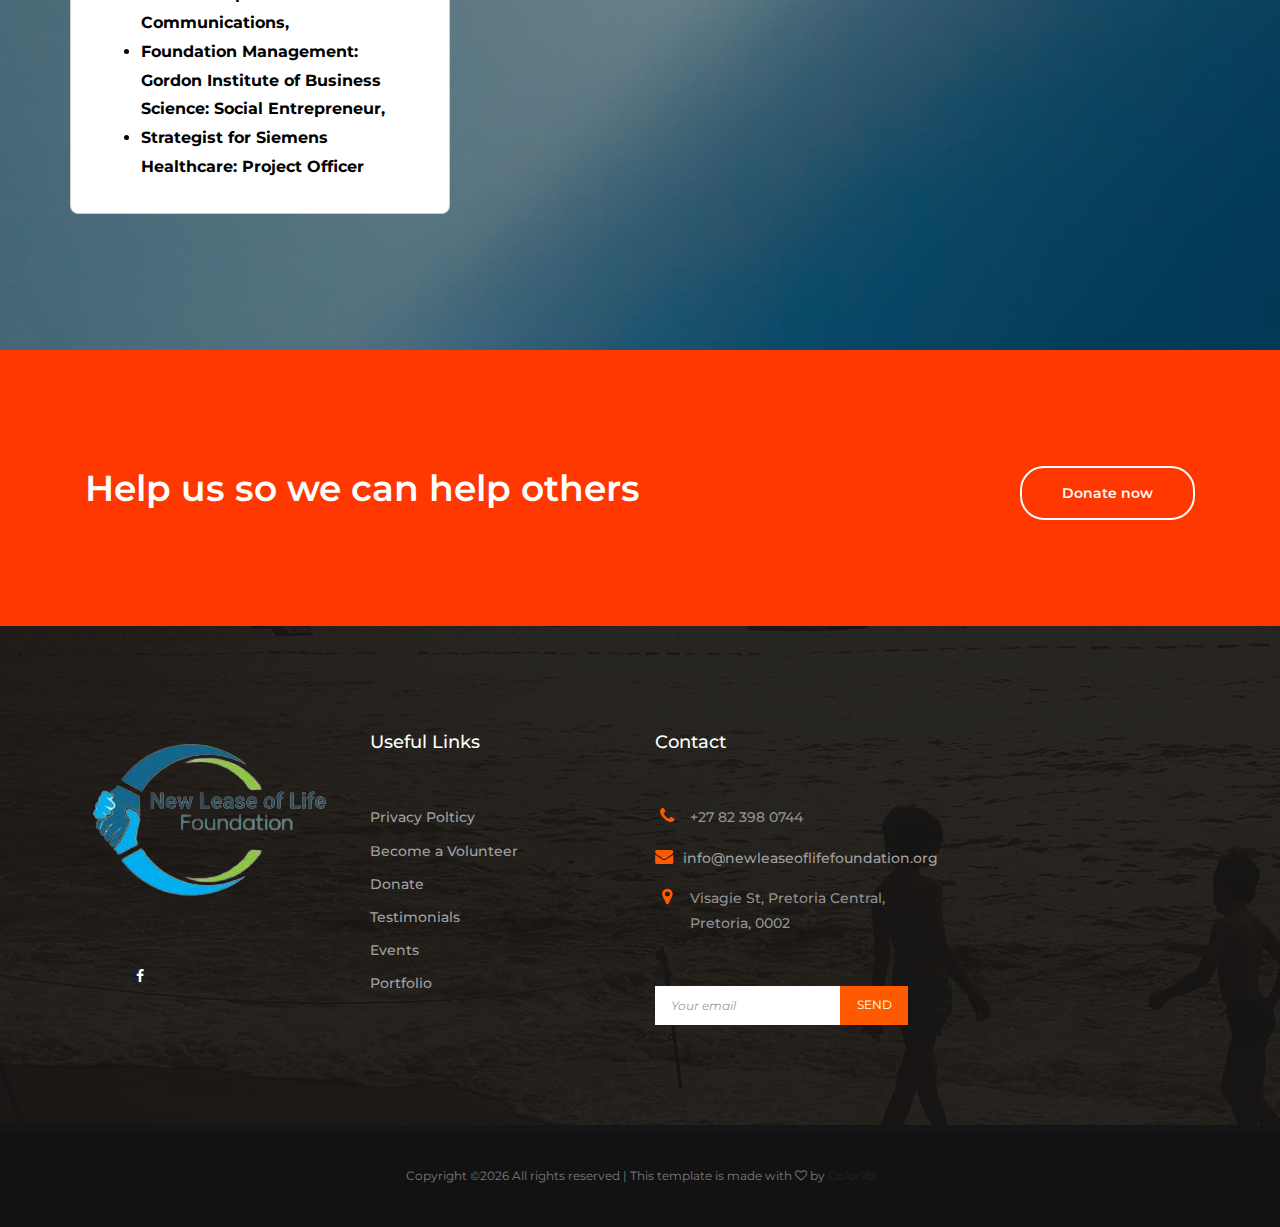
==== commit ca830c09: "Changes Katleho  made after the meeting with client" ====
--- a/about.html
+++ b/about.html
@@ -130,29 +130,39 @@
                </div>
             </div>
          </div>
-<div class="about-stats">
-    <div class="bodHeading">
-        <header class="entry-header">
+            <div class="container">
+            <div class="row">
+            <div class="col-12 col-lg-6 order-2 order-lg-1">
             <div class="welcome-content">
-                <h1 class="entry-title" style="align-items: center; margin-top: 40px;  font-size: 56px;">Vision & Mission</h1>
-            </header>
-        </div>
-    <section>
-        <div class="containerVM">
+            <header class="entry-header">
+            <h2 class="entry-title"style="padding-top:10%">Our Mission</h2>
+                </header>
+            <div class="entry-content mt-5">
+              <h2 style="color:rgb(99, 89, 89)">To offer technical, entrepreneurship and life skills training programme for a holistic development of the homeless youth.</h2>
+            </div>
+            </div>
+            </div>
+            <div class="col-12 col-lg-6 mt-4 order-1 order-lg-2">
+            <img src="images/vision&missionC2.jpg" alt="welcome" style="height:80%;padding-top: 5%;">
+            </div>
+            </div>
+            </div>
+        <!-- <div class="containerVM"> -->
             <!-- Mission Statement -->
-            <div class="section-top-border">
-                <h3 class="v-and-m">Mission Statement</h3>
-                <div class="row">
+            <!-- <div class="section-top-border"> -->
+                <!-- <h3 class="v-and-m">Mission Statement</h3> -->
+                <!-- <div class="row">
                     <div class="col-md-3">
                         <img src="images/vision-mission/mission.jpg" alt class="img-fluid" style="padding-left: 10px;">
                     </div>
                     <div class="col-md-9 mt-sm-20 left-align-p">
-                        <p class="text-left" style="margin-left: 15px;color:black;font-weight:bolder;">We offer technical, entrepreneurship and life skills training programme for a holistic development of the homeless youth.</p>
+                        <p class="text-left" style="
+                        color:black;font-weight:bolder;">We offer technical, entrepreneurship and life skills training programme for a holistic development of the homeless youth.</p>
                     </div>
                 </div>
-            </div>
+            </div> -->
             <!-- Vision Statement -->
-            <div class="section-top-border">
+            <!--<div class="section-top-border">
                 <h3 class="v-and-m">Vision Statement</h3>
                 <div class="row">
                     <div class="col-md-9">
@@ -162,8 +172,11 @@
                         <img src="images/vision-mission/vision.jpg" alt class="img-fluid" style="padding-right: 15px;">
                     </div>
                 </div>
-            </div>
-        </div>
+            </div>-->
+        <!-- </div> -->
+
+<div class="about-stats">
+    <section>
     </section>
 <div class="container">
 <div class="bodHeading">
--- a/style.css
+++ b/style.css
@@ -1096,7 +1096,7 @@
 .our-causes {
     position: relative;
     padding: 96px 0;
-    background: url("images/cause-bg.jpg") no-repeat center;
+    background: url("images/portfolio-bg2.jpg") no-repeat center;
     background-size: cover;
     z-index: 99;
 }
@@ -1375,12 +1375,15 @@
     flex: 0 0 40%; /* Adjust the width as needed */
     margin: 5px 0; /* Decreased margin */
     background-color: #fff;
-    box-shadow: 0 0 10px rgba(0, 0, 0, 0.1);
+    /* box-shadow: 0 0 10px rgba(0, 0, 0, 0.1); */
     border-radius: 8px;
+    height: 20%;
     overflow: hidden;
     transition: transform 0.3s ease-in-out;
-    margin-left: 5%;
-    margin-right: 5%;
+    margin-left: 30%;
+    margin-right: 100%;
+    margin-bottom:5%;
+    margin-top:2%
 }
 
 .section-top-border:hover {
@@ -1440,7 +1443,7 @@
 
 
 .about-page .page-header {
-    background: url(images/about-bg.jpg) no-repeat center;
+    background: url(images/portfolio-bg2.jpg) no-repeat center;
 }
 
 .about-page .welcome-wrap {
@@ -1571,7 +1574,7 @@
 # Causes
 --------------------------------------------------------------*/
 .causes-page .page-header {
-    background: url(images/c2.jpg) no-repeat center;
+    background: url(images/portfolio-bg2.jpg) no-repeat center;
 }
 
 .causes-page .featured-cause {
@@ -1806,9 +1809,10 @@
 /*--------------------------------------------------------------
 # Portfolio
 --------------------------------------------------------------*/
-.imageHeader{
-    
-}
+/* .imageHeader{
+color:#0fc63d;
+
+} */
 .portfolio .page-header {
     background: url(images/portfolio-bg2.jpg) no-repeat center;
 }
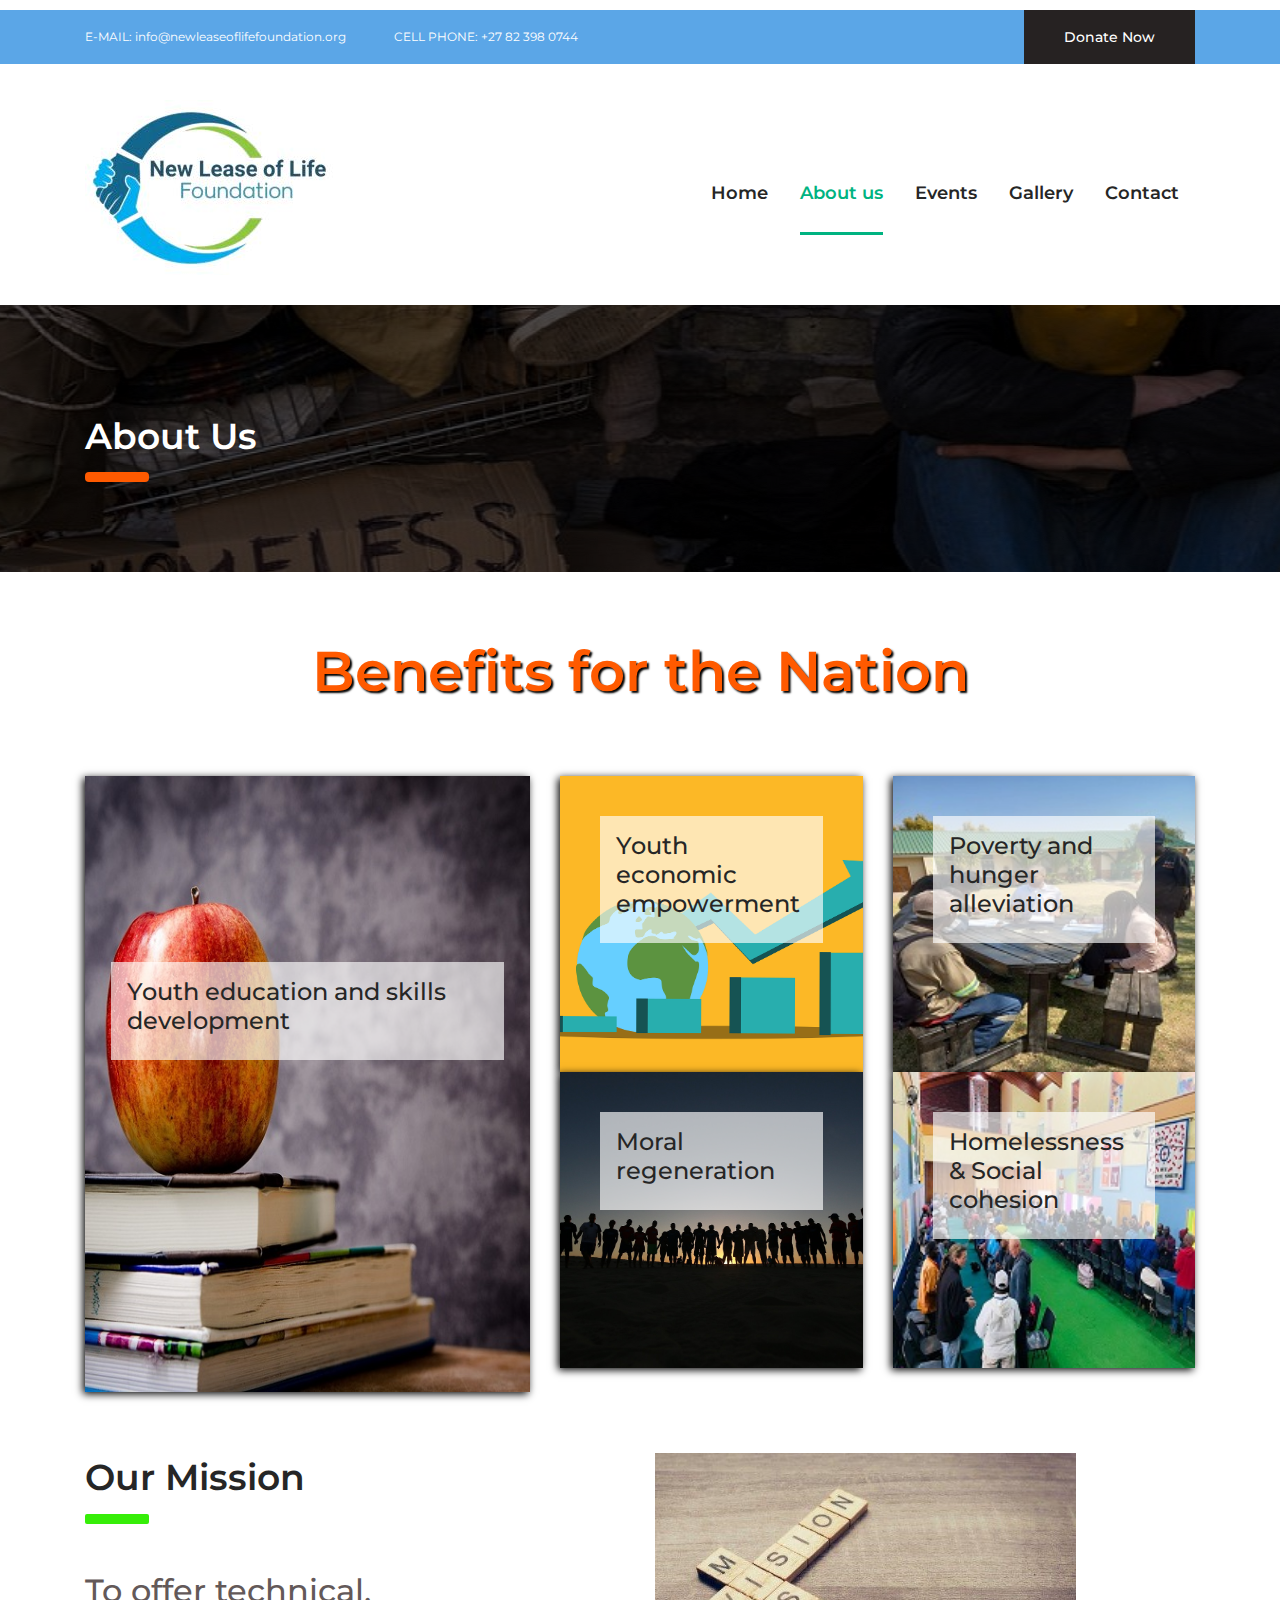
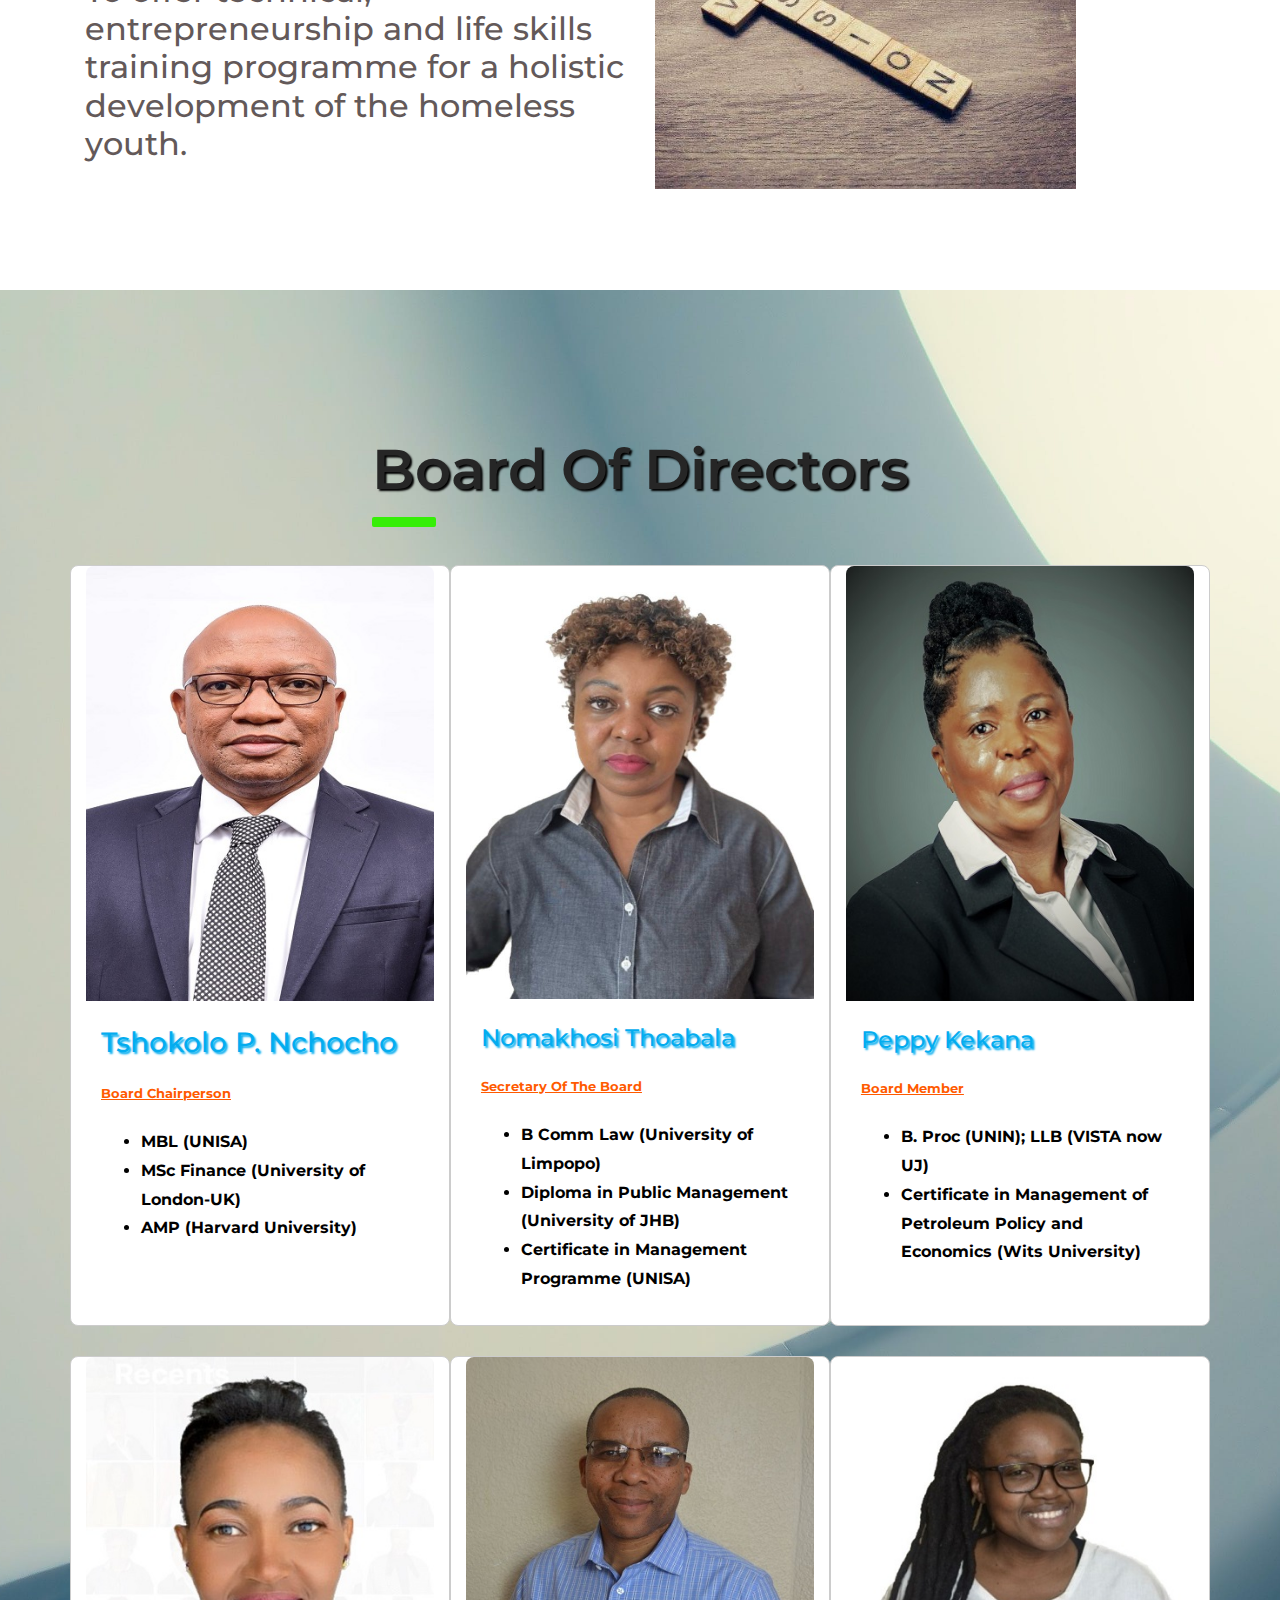
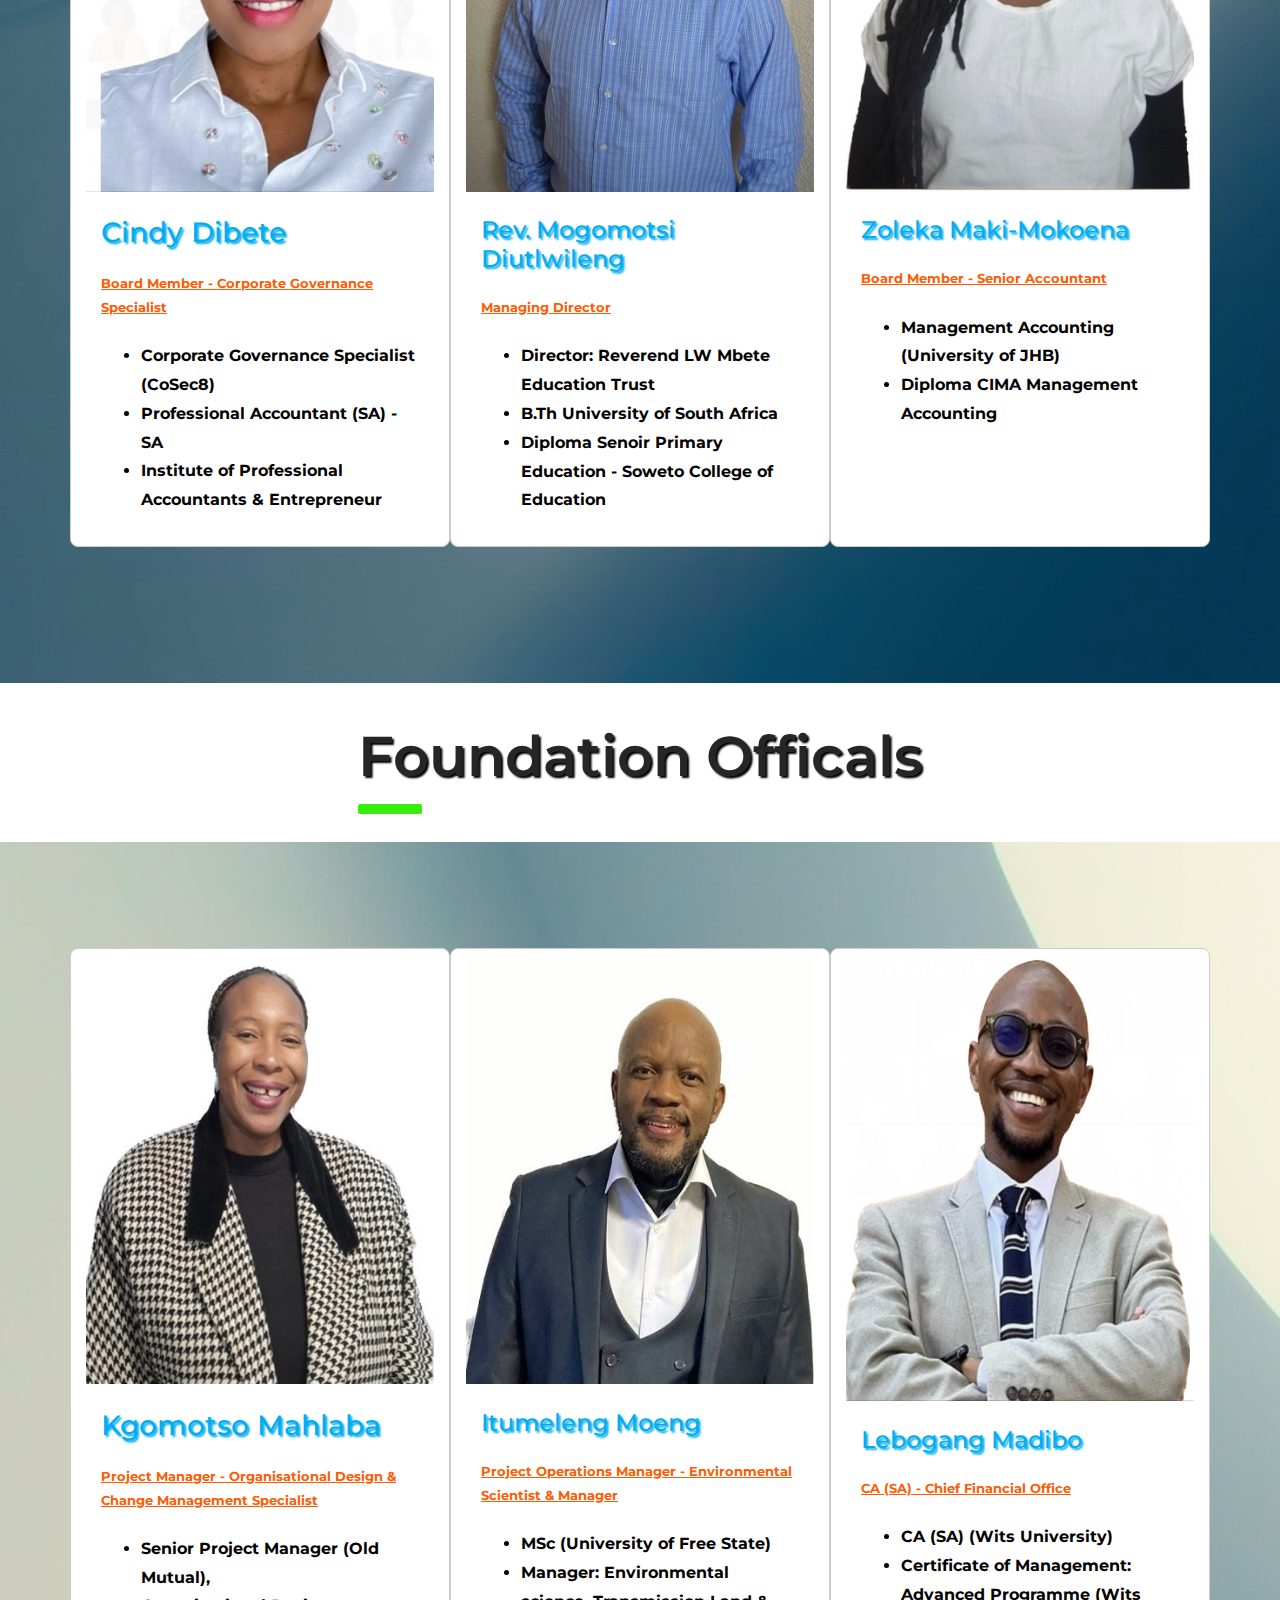
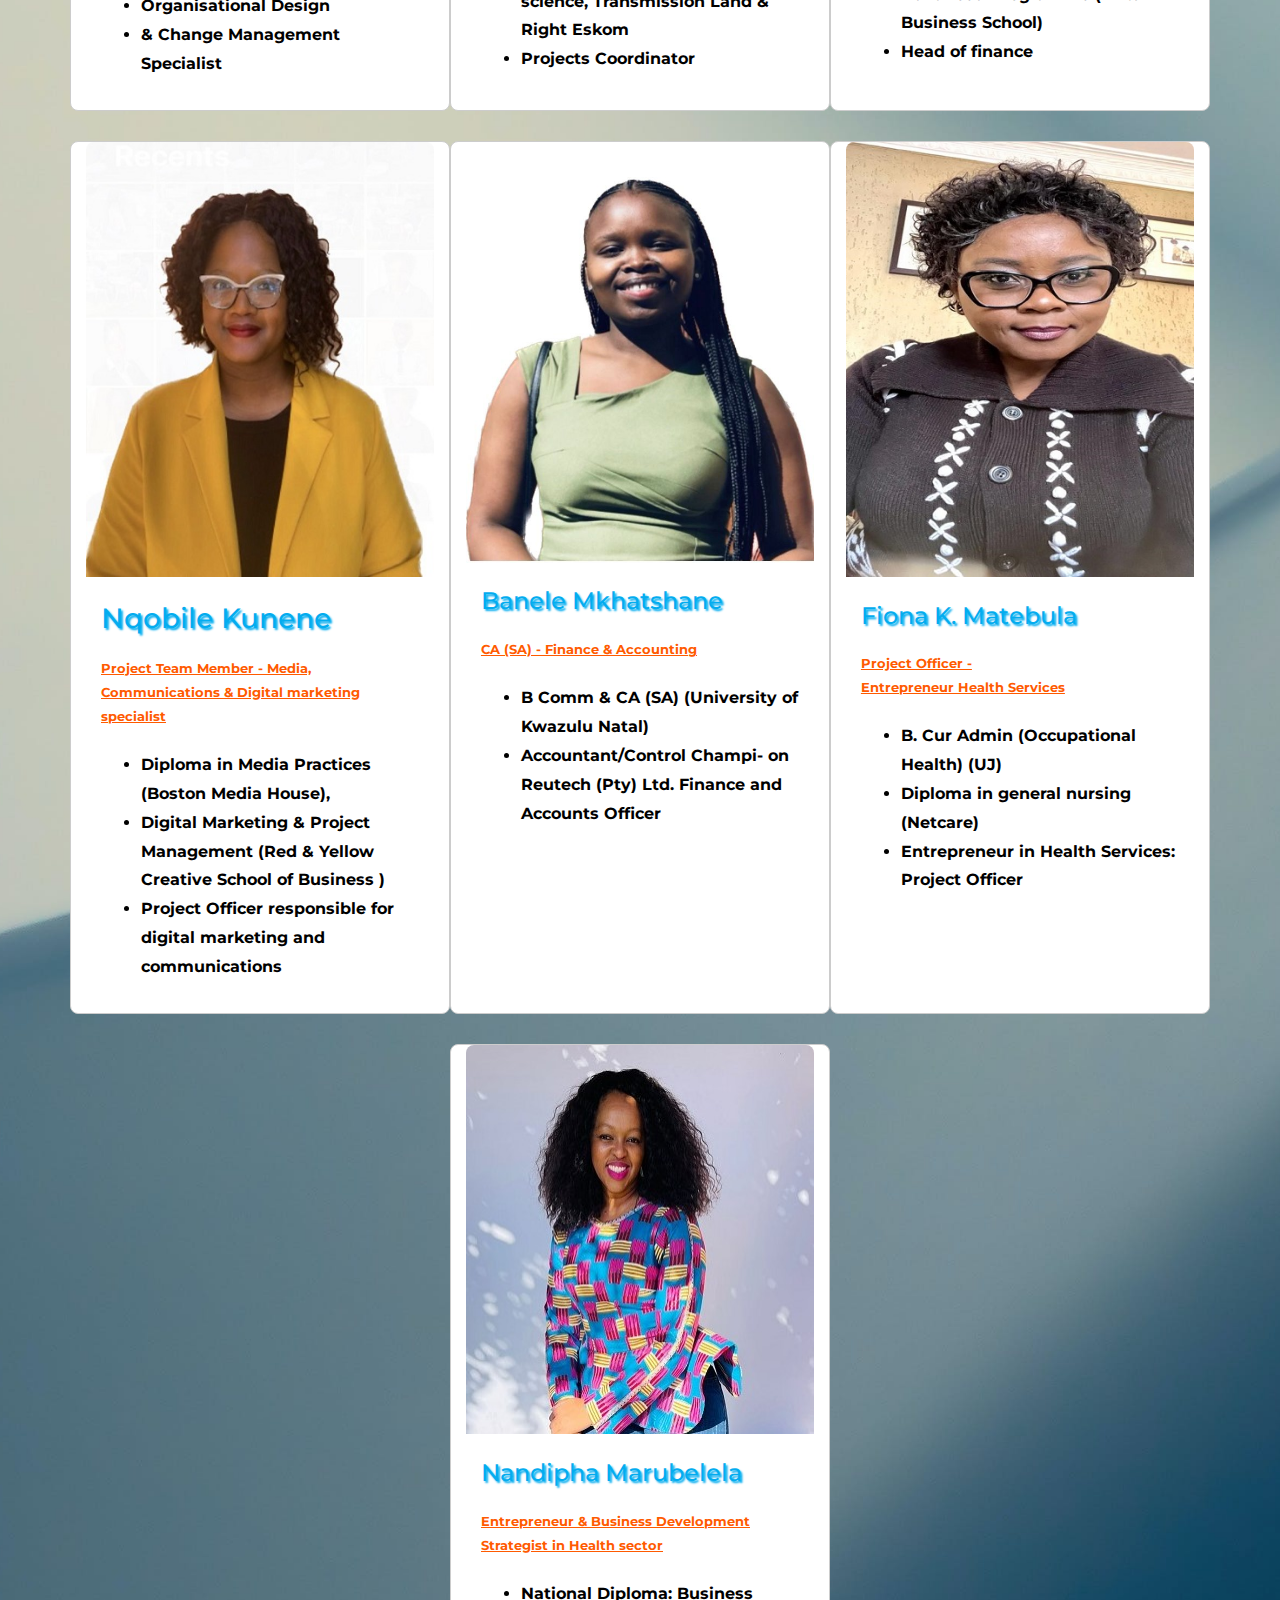
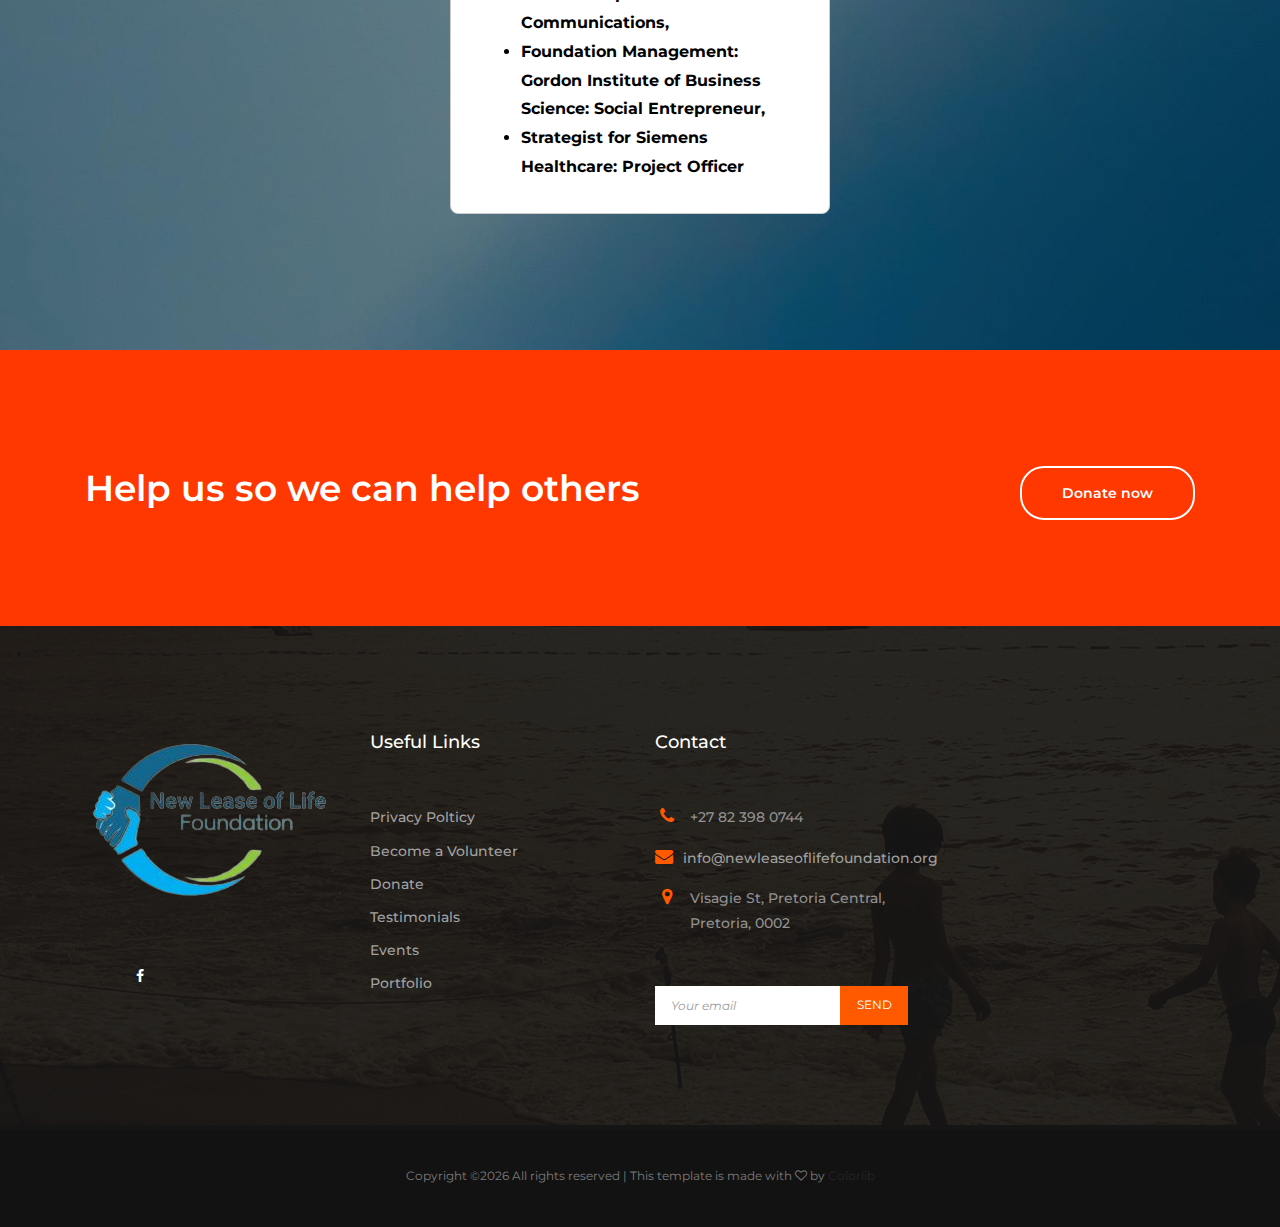
==== commit afe2d00e: "Final-Changes" ====
--- a/about.html
+++ b/about.html
@@ -28,10 +28,10 @@
 <div class="row flex-wrap justify-content-center justify-content-lg-between align-items-lg-center">
 <div class="col-12 col-lg-8 d-none d-md-flex flex-wrap justify-content-center justify-content-lg-start mb-3 mb-lg-0">
 <div class="header-bar-email">
-MAIL: <a href="#"><span class="__cf_email__" data-cfemail="40232f2e34212334002f3532232821322934396e232f2d">info@newleaseoflifefoundation.org</span></a>
+e-mail: <a href="#"><span class="__cf_email__" data-cfemail="40232f2e34212334002f3532232821322934396e232f2d">info@newleaseoflifefoundation.org</span></a>
 </div>
 <div class="header-bar-text">
-<p>PHONE: <span>+27 82 398 0744</span></p>
+<p>cell PHONE: <span>+27 82 398 0744</span></p>
 </div>
 </div>
 <div class="col-12 col-lg-4 d-flex flex-wrap justify-content-center justify-content-lg-end align-items-center">
@@ -143,7 +143,7 @@
             </div>
             </div>
             <div class="col-12 col-lg-6 mt-4 order-1 order-lg-2">
-            <img src="images/vision&missionC2.jpg" alt="welcome" style="height:80%;padding-top: 5%;">
+            <img src="images/vision-mission/vision&missionC2.jpg" alt="welcome" style="height:80%;padding-top: 5%;">
             </div>
             </div>
             </div>
@@ -287,9 +287,9 @@
 <div class="foSection">
   <div class="container">
       <div class="row">
-          <!-- Board Member 1 -->
-          <div class="col-lg-4 col-md-6 bod-member">
-              <img src="images/fo2.jpg" class="img-fluid" alt="Board Member 1">
+          <!-- FO 1 -->
+          <div class="col-lg-4 col-md-6 bod-member">
+              <img src="images/FO/fo2.jpg" class="img-fluid" alt="Board Member 1">
               <div class="frameText">
                <h3 class="bodName">Kgomotso Mahlaba</h3>
                   <h5 class="bodTitle"> Project Manager - Organisational Design & Change Management
@@ -302,9 +302,9 @@
               </div>
           </div>
 
-          <!-- Board Member 2 -->
-          <div class="col-lg-4 col-md-6 bod-member">
-              <img src="images/fo1.jpg" class="img-fluid" alt="Board Member 2">
+          <!-- FO 2 -->
+          <div class="col-lg-4 col-md-6 bod-member">
+              <img src="images/FO/fo1.jpg" class="img-fluid" alt="Board Member 2">
               <div class="frameText">
                   <h4 class="bodName">Itumeleng Moeng</h4>
                   <h5 class="bodTitle">Project Operations Manager - Environmental Scientist & Manager</h5>
@@ -317,9 +317,9 @@
               </div>
           </div>
 
-          <!-- Board Member 3 -->
-          <div class="col-lg-4 col-md-6 bod-member">
-              <img src="images/fo4.jpg" class="img-fluid" alt="Board Member 1">
+          <!-- FO 3 -->
+          <div class="col-lg-4 col-md-6 bod-member">
+              <img src="images/FO/fo4.jpg" class="img-fluid" alt="Board Member 1">
               <div class="frameText">
                   <h4 class="bodName">Lebogang Madibo</h4>
                   <h5 class="bodTitle">CA (SA) - Chief Financial Office</h5>
@@ -332,9 +332,9 @@
               </div>
           </div>
           
-          <!-- Board Member 4 -->
-          <div class="col-lg-4 col-md-6 bod-member">
-                <img src="images/fo7.jpg" class="img-fluid" alt="Board Member 1">
+          <!-- FO 4 -->
+          <div class="col-lg-4 col-md-6 bod-member">
+                <img src="images/FO/fo7.jpg" class="img-fluid" alt="Board Member 1">
               <div class="frameText">
                <h3 class="bodName">Nqobile Kunene</h3>
                   <h5 class="bodTitle">Project Team Member - Media, Communications & Digital
@@ -350,9 +350,9 @@
               </div>
           </div>
 
-          <!-- Board Member 5 -->
-          <div class="col-lg-4 col-md-6 bod-member">
-              <img src="images/fo3.jpg" class="img-fluid" alt="Board Member 2">
+          <!-- FO 5 -->
+          <div class="col-lg-4 col-md-6 bod-member">
+              <img src="images/FO/fo3.jpg" class="img-fluid" alt="Board Member 2">
               <div class="frameText">
                   <h4 class="bodName">Banele Mkhatshane</h4>
                   <h5 class="bodTitle">CA (SA) - Finance & Accounting</h5>
@@ -363,9 +363,9 @@
               </div>
           </div>
 
-          <!-- Board Member 6 -->
-          <div class="col-lg-4 col-md-6 bod-member">
-              <img src="images/fo6.jpg" class="img-fluid" alt="Board Member 3">
+          <!-- FO 6 -->
+          <div class="col-lg-4 col-md-6 bod-member">
+              <img src="images/FO/fo6.jpg" class="img-fluid" alt="Board Member 3">
               <div class="frameText">
                   <h4 class="bodName">Fiona K. Matebula</h4>
                   <h5 class="bodTitle">Project Officer -<br> Entrepreneur Health Services</h5>
@@ -378,8 +378,16 @@
               </div>
           </div>
 
-          <div class="col-lg-4 col-md-6 bod-member">
-            <img src="images/fo5.jpg" class="img-fluid" alt="Board Member 3">
+          <div class="col-lg-4 col-md-6 ">
+            
+            <div class="frameText">
+
+            </div>
+        </div>
+
+          <!-- FO 7 -->
+          <div class="col-lg-4 col-md-6 bod-member">
+            <img src="images/FO/fo5.jpg" class="img-fluid" alt="Board Member 3">
             <div class="frameText">
                 <h4 class="bodName">Nandipha Marubelela</h4>
                 <h5 class="bodTitle">Entrepreneur & Business Development Strategist in Health
--- a/style.css
+++ b/style.css
@@ -16,7 +16,7 @@
 }
 
 .color-img-two {
-    background: url(/images/s4.jpg)no-repeat center;
+    background: url(/images/50years-lunch/s4.jpg)no-repeat center;
 }
 
 .color-img-three {
@@ -24,7 +24,7 @@
 }
 
 .color-img-four {
-    background: url(/images/s2.jpg)no-repeat center;
+    background: url(/images/50years-lunch/s2.jpg)no-repeat center;
 }
 
 .color-img-one,
